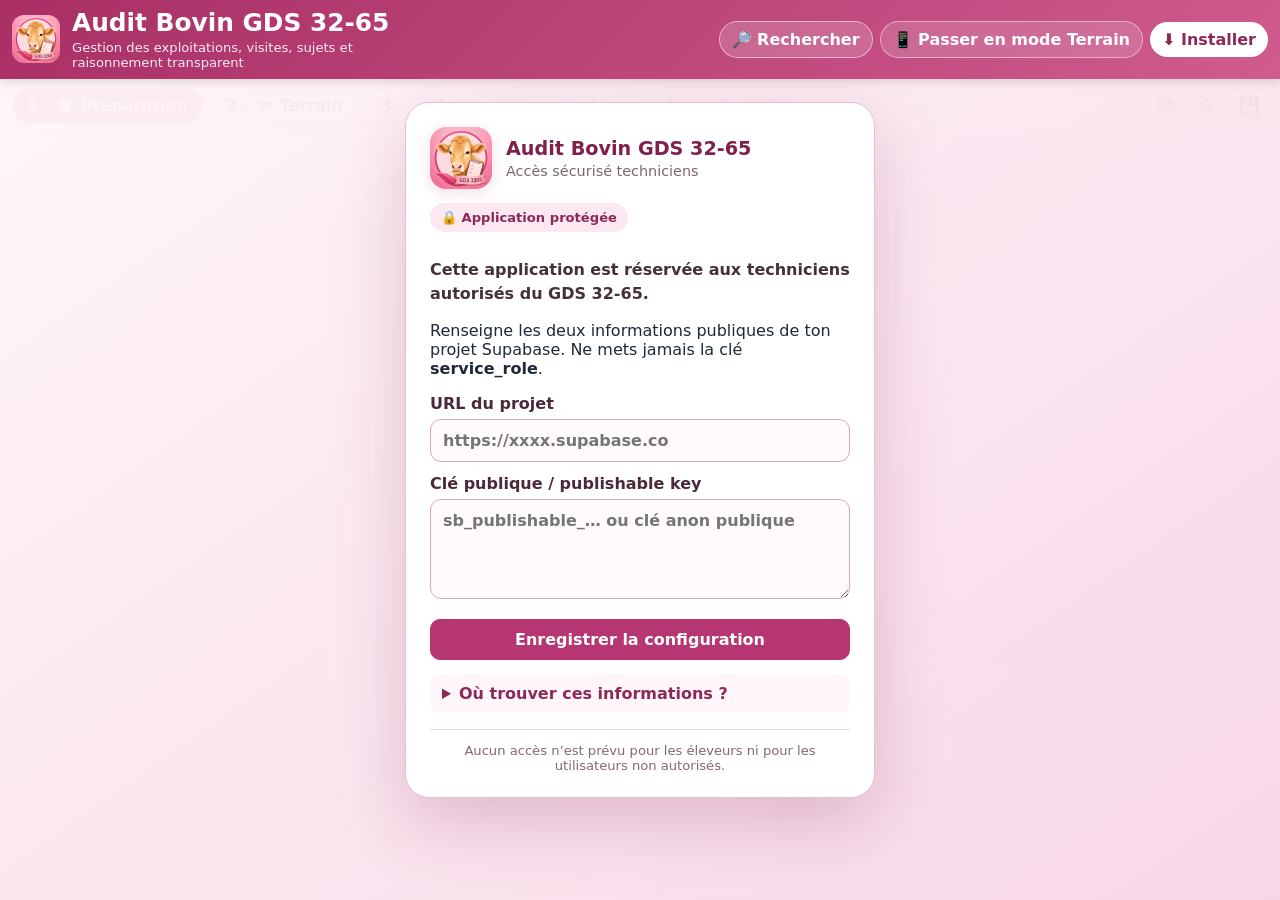
==== index.html @ b04d2d4c "Add files via upload" ====
<!doctype html>
<html lang="fr">
<head>
  <meta charset="utf-8" />
  <meta name="viewport" content="width=device-width, initial-scale=1, minimum-scale=0.5, maximum-scale=3, user-scalable=yes, viewport-fit=cover" />
  <meta name="theme-color" content="#b53670" />
  <meta name="apple-mobile-web-app-capable" content="yes" />
  <meta name="apple-mobile-web-app-status-bar-style" content="default" />
  <meta name="apple-mobile-web-app-title" content="Audit Bovin" />
  <link rel="manifest" href="./manifest.webmanifest?v=14.6.21.116" crossorigin="use-credentials" />
  <link rel="apple-touch-icon" href="icon-192.png?v=14.6.21.116" />
  <link rel="stylesheet" href="styles.css?v=14.6.21.116" />
  <title>Audit Bovin GDS 32-65</title>
</head>
<body class="auth-locked">
  <header class="app-header">
    <div class="brand-wrap">
      <img src="icon-192.png?v=14.6.21.116" class="brand-icon" alt="" />
      <div>
        <h1>Audit Bovin GDS 32-65</h1>
        <p>Gestion des exploitations, visites, sujets et raisonnement transparent</p>
      </div>
    </div>
    <div class="header-tools"><span class="version">v14.6.21.116</span></div>
  </header>

  <div class="workflow-nav" aria-label="Phases de visite">
    <button class="phase-btn active" data-phase="prepare">1 · 📋 Préparation</button>
    <button class="phase-btn" data-phase="terrain">2 · 🐄 Terrain</button>
    <button class="phase-btn" data-phase="report">3 · 📊 Analyse & restitution</button>
    <button class="phase-btn" data-phase="follow">4 · 📈 Suivi & impact</button>
    <span class="workflow-tools" aria-label="Outils"><button class="nav-btn compact-tool" data-view="planches" title="Bibliothèque" aria-label="Bibliothèque">📚</button><button class="nav-btn compact-tool" data-view="references" title="Paramètres & seuils" aria-label="Paramètres & seuils">⚙️</button><button class="nav-btn compact-tool" data-view="backup" title="Sauvegarde" aria-label="Sauvegarde">💾</button></span>
  </div>
  <nav class="top-nav" aria-label="Navigation principale">
    <button class="nav-btn active" data-phase-item="prepare" data-view="dashboard">🏠 Accueil</button>
    <button class="nav-btn" data-phase-item="prepare" data-view="farms">👨‍🌾 Exploitations</button>
    <button class="nav-btn" data-phase-item="prepare" data-view="visits">📅 Visites</button>
    <button class="nav-btn" data-phase-item="prepare" data-view="documents">📁 Documents</button>
    <button class="nav-btn" data-phase-item="prepare" data-view="herddata">📊 Imports / technico-éco</button>
    <button class="nav-btn" data-phase-item="prepare" data-view="questionnaires">📨 Pré-questionnaire</button>
    <button class="nav-btn" data-phase-item="prepare" data-view="prepprint">🖨️ Documents imprimables</button>
    <button class="nav-btn" data-phase-item="prepare" data-view="followup">📈 Historique</button>
    <button class="nav-btn" data-phase-item="terrain" data-view="animals">🐄 Animaux</button>
    <button class="nav-btn" data-phase-item="terrain" data-view="analysis">📏 Mesures</button>
    <button class="nav-btn" data-phase-item="terrain" data-view="feeding">🍽️ Alimentation</button>
    <button class="nav-btn" data-phase-item="terrain" data-view="building">🏠 Bâtiment / eau</button>
    <button class="nav-btn" data-phase-item="terrain" data-view="audit">📋 Questions terrain</button>
    <button class="nav-btn" data-phase-item="terrain" data-view="quicknotes">📝 Notes terrain</button>
    <button class="nav-btn" data-phase-item="follow" data-view="journal">📒 Journal / observations</button>
    <button class="nav-btn" data-phase-item="terrain" data-view="photos">📷 Photos</button>
    <button class="nav-btn" data-phase-item="terrain" data-view="checkout">✅ Check-up fin de visite</button>
    <button class="nav-btn" data-phase-item="report" data-view="nutrition">🧪 Analyse nutritionnelle</button>
    <button class="nav-btn" data-phase-item="report" data-view="reproduction">🐄 Reproduction</button>
    <button class="nav-btn" data-phase-item="report" data-view="metabolic">🧬 Profil métabolique</button>
    <button class="nav-btn" data-phase-item="report" data-view="parasitism">🦠 Parasitisme</button>
    <button class="nav-btn" data-phase-item="report" data-view="waterlab">💧 Analyse d’eau</button>
    <button class="nav-btn" data-phase-item="report" data-view="assistant">🧠 Analyse & interprétation</button>
    <button class="nav-btn" data-phase-item="report" data-view="pilotage">🎯 Plan d’action</button>
    <button class="nav-btn" data-phase-item="report" data-view="reports">📄 Restitution</button>
    <button class="nav-btn" data-phase-item="report" data-view="review">👥 Relecture collègue</button>
    <button class="nav-btn" data-phase-item="follow" data-view="study">📁 Suivi de l’étude</button>
    <button class="nav-btn" data-phase-item="follow" data-view="economy">💶 Marge de progrès</button>
  </nav>

  <main id="app" class="app-main" tabindex="-1"></main>

  <template id="toast-template">
    <div class="toast" role="status"></div>
  </template>

  <input id="json-file-input" type="file" accept="application/json,.json" hidden />

  <script src="jszip.min.js?v=14.6.21.116"></script>
  <script type="module" src="app.js?v=14.6.21.116"></script>
  <script src="cloud-sync.js?v=14.6.21.116"></script>
</body>
</html>
---- styles.css ----
:root {
  --green: #b53670;
  --green-2: #c85187;
  --green-soft: #fbe8f1;
  --ink: #1f2937;
  --muted: #6b7280;
  --line: #ead7e0;
  --danger: #b42318;
  --warning: #b54708;
  --blue: #175cd3;
  --surface: #ffffff;
  --page: #fff6fa;
}
* { box-sizing: border-box; }
body { margin: 0; font-family: system-ui, -apple-system, BlinkMacSystemFont, "Segoe UI", sans-serif; color: var(--ink); background: var(--page); }
button, input, select, textarea { font: inherit; }
button { cursor: pointer; }
.app-header { position: sticky; top: 0; z-index: 20; display: flex; align-items: center; justify-content: space-between; gap: 12px; padding: 12px 16px; background: var(--green); color: white; box-shadow: 0 2px 10px rgba(0,0,0,.15); }
.brand-wrap { display: flex; align-items: center; gap: 12px; min-width: 0; }
.brand-icon { width: 48px; height: 48px; border-radius: 12px; background: white; object-fit: cover; }
h1 { font-size: clamp(1.1rem, 3.5vw, 1.55rem); margin: 0; line-height: 1.15; }
.app-header p { margin: 3px 0 0; font-size: .82rem; opacity: .9; }
.version { flex: 0 0 auto; border: 1px solid rgba(255,255,255,.45); border-radius: 999px; padding: 5px 9px; font-weight: 700; font-size: .78rem; }
.top-nav { position: sticky; top: 72px; z-index: 15; display: flex; overflow-x: auto; background: white; border-bottom: 1px solid var(--line); }
.nav-btn { flex: 1 0 auto; min-width: 110px; padding: 13px 16px; border: 0; background: transparent; color: var(--ink); font-weight: 700; border-bottom: 3px solid transparent; }
.nav-btn.active { color: var(--green); border-bottom-color: var(--green); background: var(--green-soft); }
.app-main { max-width: 1180px; margin: 0 auto; padding: 18px; }
.grid { display: grid; gap: 16px; }
.grid.cols-2 { grid-template-columns: repeat(2, minmax(0,1fr)); }
.grid.cols-3 { grid-template-columns: repeat(3, minmax(0,1fr)); }
.card { background: var(--surface); border: 1px solid var(--line); border-radius: 16px; padding: 16px; box-shadow: 0 3px 12px rgba(181,54,112,.07); }
.card h2, .card h3 { margin-top: 0; }
.card h2 { font-size: 1.1rem; }
.metric { font-size: 2rem; font-weight: 800; color: var(--green); }
.muted { color: var(--muted); }
.actions { display: flex; flex-wrap: wrap; gap: 10px; }
.btn { border: 1px solid var(--green); border-radius: 10px; padding: 10px 14px; background: white; color: var(--green); font-weight: 750; }
.btn.primary { background: var(--green); color: white; }
.btn.secondary { border-color: #98a2b3; color: var(--ink); }
.btn.danger { border-color: var(--danger); color: var(--danger); }
.btn.small { padding: 7px 10px; font-size: .9rem; }
.field { display: grid; gap: 6px; margin-bottom: 12px; }
.field label { font-weight: 700; font-size: .93rem; }
.field input, .field select, .field textarea { width: 100%; border: 1px solid #b9c5bd; border-radius: 10px; padding: 10px 11px; background: white; color: var(--ink); }
.field textarea { min-height: 90px; resize: vertical; }
.row { display: grid; gap: 12px; grid-template-columns: repeat(2,minmax(0,1fr)); }
.table-wrap { overflow-x: auto; border: 1px solid var(--line); border-radius: 12px; }
table { width: 100%; border-collapse: collapse; min-width: 760px; background: white; }
th, td { padding: 10px; border-bottom: 1px solid var(--line); text-align: left; vertical-align: top; }
th { background: #fdf0f6; font-size: .88rem; }
.badge { display: inline-flex; align-items: center; border-radius: 999px; padding: 4px 8px; font-size: .8rem; font-weight: 750; }
.badge.in-progress { color: var(--warning); background: #fff4e5; }
.badge.complete { color: var(--green); background: var(--green-soft); }
.badge.archived { color: var(--blue); background: #eef4ff; }
.empty { padding: 28px; text-align: center; color: var(--muted); border: 1px dashed #b9c5bd; border-radius: 12px; background: white; }
.section-title { display: flex; gap: 12px; align-items: center; justify-content: space-between; margin-bottom: 14px; }
.section-title h2 { margin: 0; }
.notice { border-left: 5px solid var(--green); background: var(--green-soft); padding: 12px 14px; border-radius: 10px; }
.warning { border-left-color: var(--warning); background: #fff7ed; }
.journal { display: grid; gap: 8px; margin: 0; padding: 0; list-style: none; }
.journal li { padding: 9px 10px; background: #fff9fc; border-radius: 9px; border: 1px solid var(--line); }
.toast { position: fixed; right: 16px; bottom: 16px; z-index: 100; max-width: min(390px, calc(100vw - 32px)); background: #101828; color: white; padding: 12px 14px; border-radius: 10px; box-shadow: 0 8px 30px rgba(0,0,0,.25); }
.hidden { display: none !important; }
@media (max-width: 760px) {
  .app-header { align-items: flex-start; }
  .brand-icon { width: 42px; height: 42px; }
  .app-header p { display: none; }
  .top-nav { top: 66px; }
  .app-main { padding: 12px; }
  .grid.cols-2, .grid.cols-3, .row { grid-template-columns: 1fr; }
  .card { border-radius: 13px; padding: 14px; }
}

/* V10.2 — Module Animaux */
.grid.cols-4 { grid-template-columns: repeat(4, minmax(0,1fr)); }
.badge.unclassified { color: #475467; background: #f2f4f7; }
.badge.autosave { color: var(--green); background: var(--green-soft); }
.no-margin { margin-bottom: 0; }
.animal-visit-selector { display: grid; gap: 12px; grid-template-columns: minmax(280px, 1fr) auto; align-items: end; }
.visit-meta { display: flex; flex-wrap: wrap; gap: 7px; justify-content: flex-end; align-items: center; }
.visit-meta span, .visit-meta strong { padding: 5px 8px; border-radius: 999px; background: #fdf0f6; font-size: .84rem; }
.animal-workspace { align-items: start; }
.quick-subject-form { position: sticky; top: 132px; }
.subject-list { display: grid; gap: 12px; }
.subject-card { background: white; border: 1px solid var(--line); border-radius: 15px; overflow: hidden; box-shadow: 0 3px 12px rgba(181,54,112,.06); }
.subject-card.open { border-color: #d783a9; box-shadow: 0 5px 18px rgba(181,54,112,.13); }
.subject-summary { width: 100%; display: grid; grid-template-columns: 38px minmax(0,1fr) minmax(140px,auto) 26px; gap: 10px; align-items: center; padding: 13px 14px; border: 0; background: white; text-align: left; color: var(--ink); }
.subject-summary:hover { background: #fff7fb; }
.subject-number { width: 31px; height: 31px; display: grid; place-items: center; border-radius: 50%; background: var(--green); color: white; font-weight: 800; }
.subject-main, .subject-class { display: grid; gap: 3px; }
.subject-main small, .subject-class small { color: var(--muted); }
.subject-class { justify-items: end; }
.chevron { color: var(--green); font-weight: 900; text-align: center; }
.subject-details { padding: 16px; border-top: 1px solid var(--line); background: #fffafd; }
.subject-details h4 { margin: 0 0 12px; color: var(--green); }
.measurement-overview { margin-top: 8px; padding-top: 14px; border-top: 1px solid var(--line); }
.measure-chips { display: grid; grid-template-columns: repeat(3,minmax(0,1fr)); gap: 9px; }
.measure-chip { display: grid; gap: 3px; padding: 10px; border-radius: 10px; background: #f2f4f7; border: 1px solid #e4e7ec; font-weight: 700; }
.measure-chip small { font-weight: 500; color: var(--muted); }
.measure-chip.complete { background: #fbe8f1; border-color: #e6a8c5; }
.measure-chip.partial { background: #fff7ed; border-color: #fed7aa; }
.subject-actions { align-items: center; justify-content: space-between; margin-top: 14px; }
.autosave-indicator { color: var(--green); font-weight: 700; font-size: .9rem; }
.small-text { font-size: .86rem; }
.progress-list { display: grid; gap: 10px; }
.progress-list > div { display: grid; grid-template-columns: minmax(100px,1fr) 2fr auto; gap: 8px; align-items: center; }
.progress-track { height: 9px; border-radius: 999px; background: #e4e7ec; overflow: hidden; }
.progress-track div { height: 100%; background: var(--green); border-radius: inherit; }
.progress-list small { color: var(--muted); white-space: nowrap; }
@media (max-width: 900px) {
  .grid.cols-4 { grid-template-columns: repeat(2,minmax(0,1fr)); }
  .animal-visit-selector { grid-template-columns: 1fr; }
  .visit-meta { justify-content: flex-start; }
  .quick-subject-form { position: static; }
}
@media (max-width: 650px) {
  .subject-summary { grid-template-columns: 34px minmax(0,1fr) 24px; }
  .subject-class { grid-column: 2 / 3; justify-items: start; }
  .chevron { grid-column: 3; grid-row: 1 / span 2; }
  .measure-chips { grid-template-columns: repeat(2,minmax(0,1fr)); }
  .progress-list > div { grid-template-columns: 1fr auto; }
  .progress-track { grid-column: 1 / -1; grid-row: 2; }
}


/* V10.3 — Module Analyse */
.analysis-toolbar { display:grid; grid-template-columns:minmax(280px,1fr) auto; gap:16px; align-items:end; }
.analysis-table-wrap { max-height:58vh; overflow:auto; }
.analysis-table { min-width:1540px; }
.analysis-table th { position:sticky; top:0; z-index:5; white-space:nowrap; }
.analysis-table .sticky-col { position:sticky; left:0; z-index:4; min-width:145px; max-width:180px; background:#fff; }
.analysis-table .sticky-col-2 { position:sticky; left:145px; z-index:4; min-width:160px; background:#fff; }
.analysis-table thead .sticky-col, .analysis-table thead .sticky-col-2 { z-index:7; background:#fdf0f6; }
.analysis-value-cell { min-width:112px; padding:7px; transition:background .15s ease; }
.analysis-value-cell input { width:100%; min-width:82px; padding:8px; border:1px solid #cbd5cf; border-radius:8px; background:rgba(255,255,255,.86); }
.analysis-value-cell small { display:block; margin-top:4px; font-size:.7rem; color:#475467; line-height:1.1; }
.analysis-value-cell.green, .analysis-kpi.green { background:#dcfce7; }
.analysis-value-cell.yellow-low, .analysis-value-cell.yellow-high, .analysis-kpi.yellow-low, .analysis-kpi.yellow-high { background:#fef3c7; }
.analysis-value-cell.red-low, .analysis-value-cell.red-high, .analysis-kpi.red-low, .analysis-kpi.red-high { background:#fee2e2; }
.analysis-value-cell.pending, .analysis-value-cell.unclassified, .analysis-kpi.pending { background:#e5e7eb; }
.analysis-value-cell.empty { background:#fff; }
.analysis-legend { display:flex; flex-wrap:wrap; gap:8px; align-items:center; font-size:.78rem; color:var(--muted); }
.analysis-legend i { width:13px; height:13px; border-radius:3px; display:inline-block; margin-left:4px; }
.analysis-legend .green { background:#86efac; }.analysis-legend .yellow { background:#fde68a; }.analysis-legend .red { background:#fca5a5; }.analysis-legend .grey { background:#d1d5db; }
.analysis-summary-groups { display:grid; gap:16px; }
.analysis-category-card { border-left:6px solid var(--green); }
.analysis-category-score { padding:6px 9px; border-radius:999px; background:#fcecf4; color:var(--green); font-weight:700; font-size:.82rem; }
.analysis-kpis { display:grid; grid-template-columns:repeat(4,minmax(0,1fr)); gap:9px; margin-bottom:14px; }
.analysis-kpi { display:grid; gap:3px; padding:11px; border:1px solid rgba(16,24,40,.08); border-radius:11px; background:#fff9fc; }
.analysis-kpi span { font-size:.8rem; color:#475467; }.analysis-kpi strong { font-size:1.35rem; }.analysis-kpi small { color:#667085; line-height:1.25; }
.analysis-interpretations { display:grid; gap:8px; margin-bottom:14px; }
.analysis-message { display:grid; gap:3px; padding:11px 12px; border-radius:10px; border-left:4px solid #98a2b3; background:#f8fafc; }
.analysis-message.good { border-left-color:#16a34a; background:#f0fdf4; }.analysis-message.warning { border-left-color:#d97706; background:#fffbeb; }.analysis-message.danger { border-left-color:#dc2626; background:#fef2f2; }
.analysis-message span { color:#475467; }
@media(max-width:900px){.analysis-toolbar{grid-template-columns:1fr}.analysis-kpis{grid-template-columns:repeat(2,minmax(0,1fr))}}
@media(max-width:600px){.analysis-kpis{grid-template-columns:1fr}.analysis-table .sticky-col-2{position:static}.analysis-table .sticky-col{min-width:120px}.analysis-table{min-width:1320px}}

/* V10.4 — Analyse complète */
.analysis-tabs{display:flex;gap:8px;overflow-x:auto;margin:16px 0;padding:5px;background:#e8efeb;border-radius:12px}.analysis-tab{flex:1 0 auto;border:0;border-radius:9px;padding:10px 13px;background:transparent;font-weight:750;color:#344054}.analysis-tab.active{background:#fff;color:var(--green);box-shadow:0 2px 8px rgba(0,0,0,.08)}
.analysis-content{display:grid;gap:16px}.subject-observation-list,.general-measure-groups{display:grid;gap:14px}.observation-card summary{display:flex;justify-content:space-between;gap:12px;cursor:pointer}.observation-card summary span{color:var(--muted);font-size:.88rem}.observation-grid,.general-grid{display:grid;grid-template-columns:repeat(3,minmax(0,1fr));gap:12px;margin-top:15px}.field-wide{grid-column:1/-1}.chip-options{display:flex;flex-wrap:wrap;gap:7px}.choice-chip{display:inline-flex;align-items:center;gap:5px;padding:7px 9px;border:1px solid #cfd8d2;border-radius:999px;background:#fff;font-size:.84rem;cursor:pointer}.choice-chip input{accent-color:var(--green)}.choice-chip.selected{background:var(--green-soft);border-color:#d4699b;color:var(--green)}
.general-record{border:1px solid var(--line);border-radius:12px;padding:14px;margin-top:10px;background:#fffafd}.calculated-box{display:grid;gap:5px;padding:12px;border-radius:10px;background:#fcecf4}.action-suggestions,.action-list{display:grid;gap:9px;margin-top:12px}.action-line{display:grid;grid-template-columns:auto 1fr auto;gap:10px;align-items:center;padding:10px;border:1px solid var(--line);border-radius:10px}.action-edit{display:grid;grid-template-columns:130px 1fr 160px auto;gap:8px}.analysis-message small{color:#344054;font-weight:650;margin-top:4px}
@media(max-width:800px){.observation-grid,.general-grid{grid-template-columns:1fr}.action-edit{grid-template-columns:1fr}.action-line{grid-template-columns:1fr}.field-wide{grid-column:auto}}


/* V10.5 — matrices, statistiques et raisonnement transparent */
.family-tabs{display:flex;gap:8px;flex-wrap:wrap;margin:12px 0 16px}.family-tab{border:1px solid #cbd5e1;background:#fff;border-radius:999px;padding:9px 14px;font-weight:700;cursor:pointer}.family-tab.active{background:#b53670;color:#fff;border-color:#b53670}.stats-table{min-width:850px}.stats-table th,.stats-table td{text-align:center}.stats-table td:first-child,.stats-table th:first-child{text-align:left}.stat-main{font-weight:800;border-radius:6px}.stat-main.green{background:#dcfce7}.stat-main.yellow-low,.stat-main.yellow-high{background:#fef3c7}.stat-main.red-low,.stat-main.red-high{background:#fee2e2}.reason-groups{display:grid;gap:16px;margin-top:16px}.reason-grid{display:grid;grid-template-columns:repeat(auto-fit,minmax(300px,1fr));gap:14px}.reason-card{border:1px solid #dbe4dc;border-radius:14px;padding:16px;background:#fff}.reason-head{display:flex;justify-content:space-between;gap:12px;align-items:flex-start}.reason-head h4{margin:4px 0 0}.reason-domain{font-size:.78rem;text-transform:uppercase;letter-spacing:.06em;color:#64748b;font-weight:800}.confidence{border-radius:999px;padding:5px 9px;font-size:.78rem;font-weight:800;white-space:nowrap}.confidence.high{background:#dcfce7;color:#166534}.confidence.medium{background:#fef3c7;color:#92400e}.confidence.low{background:#e2e8f0;color:#475569}.reason-block{margin-top:12px;padding:10px 12px;border-radius:10px}.reason-block ul{margin:7px 0 0;padding-left:20px}.reason-block.supports{background:#ecfdf5}.reason-block.nuances{background:#fff7ed}.reason-block.missing{background:#f1f5f9}.reason-block.checks{background:#eff6ff}@media(max-width:700px){.reason-head{display:block}.confidence{display:inline-block;margin-top:8px}}


/* V10.6 — matrices ajustées et commentaires */
.family-matrix{table-layout:fixed;min-width:max-content}.family-matrix th,.family-matrix td{vertical-align:top}.family-matrix .analysis-value-cell input{width:100%;min-width:0}.family-matrix .comment-head{text-align:left}.matrix-comment-cell{padding:7px!important}.matrix-comment{width:100%;min-width:240px;min-height:66px;resize:vertical;border:1px solid #cfd8d2;border-radius:8px;padding:8px;font:inherit;background:#fff}.matrix-comment:focus{outline:2px solid rgba(181,54,112,.22);border-color:#b53670}.analysis-table-wrap{overflow-x:auto}.stats-table{min-width:760px}
@media(max-width:700px){.matrix-comment{min-width:210px}.family-matrix .sticky-col{min-width:130px}.family-matrix .sticky-col-2{min-width:150px}}

/* V10.7 — navigation Animal → matrice et ligne ciblée */
.measure-chip { border:1px solid var(--border); cursor:pointer; font:inherit; text-align:left; }
.measure-chip:hover { transform:translateY(-1px); box-shadow:0 4px 12px rgba(0,0,0,.08); }
.focused-subject-row td { outline:2px solid #c85187; outline-offset:-2px; background-color:#fdf0f6 !important; }

/* V10.9 — visite active verrouillée et matrices robustes */
.active-visit-banner{display:grid;grid-template-columns:1fr auto;gap:6px 16px;align-items:center;margin-bottom:16px;border-left:5px solid var(--primary)}
.active-visit-banner strong{display:block;font-size:1.05rem;margin-top:3px}.active-visit-banner .small-text{grid-column:1/-1}
.matrix-table{table-layout:auto!important}.matrix-table th,.matrix-table td{box-sizing:border-box}.matrix-table .analysis-value-cell{min-width:125px}.matrix-table .matrix-comment-cell{min-width:280px}
.focused-subject-row td{outline:2px solid rgba(31,111,67,.25);outline-offset:-2px;background-color:#f0fdf4}
.analysis-utilities{margin:12px 0}
@media(max-width:700px){.active-visit-banner{grid-template-columns:1fr}.active-visit-banner .badge{justify-self:start}.matrix-table{min-width:1100px!important}}
.general-kind-tabs{display:flex;gap:10px;overflow-x:auto;padding:4px 0 14px;scrollbar-width:thin}.general-kind-tab{border:1px solid #cbd5df;background:#fff;border-radius:14px;padding:12px 16px;font-weight:800;white-space:nowrap;color:#344054;cursor:pointer}.general-kind-tab.active{background:#177451;color:#fff;border-color:#177451}.count-badge{display:inline-flex;min-width:24px;height:24px;align-items:center;justify-content:center;border-radius:999px;background:rgba(0,0,0,.08);margin-left:6px;font-size:.82rem}.general-kind-tab.active .count-badge{background:rgba(255,255,255,.2)}.general-active-card{margin-top:0}.general-record{border-left:5px solid #177451}

/* V10.10 — module Alimentation */
.feeding-card{overflow:hidden}.feeding-table-wrap{max-height:62vh;overflow:auto}.feeding-table{min-width:1750px}.feeding-table th{position:sticky;top:0;z-index:3;white-space:nowrap}.feeding-table td{min-width:150px}.feeding-table td:first-child{min-width:48px;width:48px;text-align:center}.feeding-table input,.feeding-table select,.feeding-table textarea{width:100%;border:1px solid #cbd5cf;border-radius:8px;padding:8px;background:#fff}.feeding-table textarea{min-width:230px;min-height:58px;resize:vertical}.feeding-row-actions{display:flex;gap:6px;flex-wrap:wrap}.feeding-general-comment{width:100%;min-height:120px;border:1px solid #b9c5bd;border-radius:10px;padding:11px;resize:vertical}.row-number{font-weight:800;color:var(--green)}
@media(max-width:700px){.feeding-table{min-width:1600px}.feeding-card{padding:12px}}


/* V10.11 — module Bâtiment */
.building-selector{display:grid;grid-template-columns:minmax(260px,1fr) auto;gap:14px;align-items:end;margin-bottom:14px}.building-tabs{display:flex;gap:8px;overflow-x:auto;padding:6px;background:#e8efeb;border-radius:13px;margin:0 0 16px}.building-tab{flex:1 0 auto;border:0;background:transparent;border-radius:9px;padding:10px 13px;font-weight:800;color:#344054}.building-tab.active{background:#fff;color:var(--green);box-shadow:0 2px 8px rgba(0,0,0,.08)}.plan-toolbar{display:flex;gap:8px;flex-wrap:wrap;align-items:center;margin-bottom:12px}.plan-tool{border:1px solid #cbd5cf;background:#fff;border-radius:9px;padding:8px 11px;font-weight:750}.plan-tool.active{background:var(--green);color:#fff;border-color:var(--green)}.plan-width{display:flex;align-items:center;gap:6px;padding:6px 8px;border:1px solid var(--line);border-radius:9px}.plan-width select{border:0;background:transparent}.plan-canvas-wrap{overflow:auto;border:1px solid var(--line);border-radius:12px;background:#fff}.plan-canvas-wrap canvas{display:block;width:100%;min-width:760px;height:auto;touch-action:none;background:#fff}.building-table{min-width:1900px}.building-table input,.building-table select,.building-table textarea{width:100%;min-width:105px;border:1px solid #cbd5cf;border-radius:8px;padding:8px;background:#fff}.building-table textarea{min-width:210px;min-height:58px;resize:vertical}.question-groups{display:grid;gap:12px}.question-group summary{display:flex;justify-content:space-between;gap:12px;cursor:pointer}.question-list{display:grid;gap:9px;margin-top:14px}.question-row{display:grid;grid-template-columns:1fr 190px;gap:10px;align-items:start;padding:10px;border:1px solid var(--line);border-radius:10px;background:#fffafd}.question-comment{width:100%;margin-top:7px;border:1px solid #cbd5cf;border-radius:8px;padding:8px}.question-row select{width:100%;border:1px solid #cbd5cf;border-radius:8px;padding:8px}.grid.cols-3{grid-template-columns:repeat(3,minmax(0,1fr))}
@media(max-width:800px){.building-selector{grid-template-columns:1fr}.grid.cols-3{grid-template-columns:1fr}.question-row{grid-template-columns:1fr}.building-table{min-width:1650px}}

/* V10.12 — objets intelligents du plan */
.plan-toolbar-groups{align-items:flex-end;gap:10px}.plan-tool-group{display:flex;flex-wrap:wrap;gap:6px;padding:7px;border:1px solid #dbe7df;border-radius:10px;background:#f8fbf9}.plan-tool-group strong{width:100%;font-size:.78rem;color:#486257}.plan-layout{display:grid;grid-template-columns:minmax(0,1fr) 245px;gap:12px}.plan-inspector{border:1px solid #dbe7df;border-radius:12px;padding:12px;background:#f8fbf9;min-height:180px}.plan-inspector h4{margin-top:0}.plan-linked-summary{margin:10px 0;padding:10px;border-radius:9px;background:#fff;border:1px solid #dbe7df;line-height:1.5}.plan-inspector .btn{width:100%;margin-top:8px}@media(max-width:850px){.plan-layout{grid-template-columns:1fr}.plan-inspector{min-height:auto}.plan-toolbar-groups{display:block}.plan-tool-group{margin-bottom:8px}}

/* V10.13 — zones et objets linéaires */
.plan-inspector .grid.cols-2{display:grid;grid-template-columns:1fr 1fr;gap:8px}.plan-inspector textarea{width:100%;min-height:70px;border:1px solid #cbd5cf;border-radius:8px;padding:8px;resize:vertical}.plan-inspector select,.plan-inspector input{width:100%;border:1px solid #cbd5cf;border-radius:8px;padding:8px}.actions.compact{display:flex;gap:6px;margin:8px 0}.actions.compact .btn{width:auto;flex:1}


/* V10.14 — ergonomie compacte du plan */
.plan-card{padding-top:14px}.plan-title{margin-bottom:8px}.plan-toolbar-compact{position:sticky;top:0;z-index:8;display:flex;flex-wrap:nowrap;gap:5px;align-items:center;overflow:visible;margin-bottom:8px;padding:6px;border:1px solid #dbe7df;border-radius:11px;background:rgba(248,251,249,.97);box-shadow:0 3px 12px rgba(15,66,42,.08)}
.plan-toolbar-compact .plan-tool{padding:6px 8px;white-space:nowrap;font-size:.84rem}.plan-toolbar-compact .plan-tool span{display:inline}.plan-toolbar-compact .plan-width.compact{padding:4px 6px;white-space:nowrap;font-size:.82rem}.plan-history-actions{display:flex;gap:4px;margin-left:auto}.plan-more{position:relative}.plan-more>summary{list-style:none;cursor:pointer;border:1px solid #cbd5cf;background:#fff;border-radius:9px;padding:6px 9px;font-weight:750;white-space:nowrap}.plan-more>summary::-webkit-details-marker{display:none}.plan-more-menu{position:absolute;top:calc(100% + 6px);right:0;z-index:30;width:310px;display:grid;grid-template-columns:repeat(2,minmax(0,1fr));gap:5px;padding:8px;border:1px solid #cbd5cf;border-radius:10px;background:#fff;box-shadow:0 12px 30px rgba(0,0,0,.16)}.plan-more-menu .plan-tool{text-align:left}
.plan-layout{grid-template-columns:minmax(0,1fr) 260px}.plan-inspector.collapsed{display:none}.plan-canvas-wrap canvas{min-height:560px}.plan-inspector{max-height:650px;overflow:auto}
@media(max-width:1100px){.plan-toolbar-compact{overflow-x:auto;overflow-y:visible}.plan-toolbar-compact .plan-tool span{display:none}.plan-toolbar-compact .plan-tool{min-width:42px}.plan-more-menu{position:fixed;left:12px;right:12px;top:140px;width:auto;max-height:55vh;overflow:auto}.plan-layout{grid-template-columns:1fr}.plan-inspector:not(.collapsed){position:sticky;bottom:8px;z-index:6;max-height:46vh}}

/* V10.15 — boîte à outils verticale et contour automatique */
.plan-designer-grid{display:grid;grid-template-columns:240px minmax(0,1fr) 250px;gap:12px;align-items:start}
.plan-toolbox{position:sticky;top:8px;max-height:72vh;overflow:auto;display:grid;gap:8px;padding:8px;border:1px solid #dbe7df;border-radius:12px;background:#f8fbf9}
.plan-toolbox-group{padding:7px;border:1px solid #dfe9e3;border-radius:10px;background:#fff}
.plan-toolbox-group h4{margin:0 0 6px;font-size:.82rem;color:#365347;text-transform:uppercase;letter-spacing:.03em}
.plan-toolbox-grid{display:grid;grid-template-columns:repeat(2,minmax(0,1fr));gap:5px}
.plan-toolbox .plan-tool{display:flex;align-items:center;gap:6px;justify-content:flex-start;min-width:0;padding:7px 6px;font-size:.78rem;text-align:left}
.plan-toolbox .plan-tool-icon{display:inline-flex;align-items:center;justify-content:center;width:21px;flex:0 0 21px;font-size:1rem}
.plan-toolbox-settings .plan-width{width:100%;justify-content:space-between;margin-bottom:7px}
.plan-toolbox-settings .plan-history-actions{display:grid;grid-template-columns:repeat(2,minmax(0,1fr));gap:5px;margin-left:0}
.plan-toolbox-settings .plan-history-actions .btn{width:100%;margin:0;padding:6px 5px;font-size:.76rem}
.plan-canvas-column{min-width:0}
.plan-canvas-column .plan-canvas-wrap{min-height:560px}
.plan-canvas-column canvas{min-width:700px}
.info-box{margin-top:12px;padding:10px 12px;border:1px solid #b9d8c7;border-radius:10px;background:#edf8f1;color:#244a35}
@media(max-width:1150px){.plan-designer-grid{grid-template-columns:210px minmax(0,1fr)}.plan-designer-grid>.plan-inspector{grid-column:1/-1}.plan-toolbox{max-height:62vh}}
@media(max-width:760px){.plan-designer-grid{grid-template-columns:1fr}.plan-toolbox{position:static;max-height:none}.plan-toolbox{grid-template-columns:repeat(2,minmax(0,1fr));align-items:start}.plan-toolbox-group{height:100%}.plan-toolbox-settings{grid-column:1/-1}.plan-canvas-column canvas{min-width:720px}.plan-canvas-column .plan-canvas-wrap{min-height:430px}}

/* v10.16 — ergonomie du plan sur téléphone et tablette */
.plan-toolbox-group{padding:0;overflow:hidden}
.plan-toolbox-group>summary{display:flex;align-items:center;justify-content:space-between;gap:8px;list-style:none;cursor:pointer;padding:10px 11px;font-size:.84rem;font-weight:850;color:#365347;text-transform:uppercase;letter-spacing:.03em;background:#fff;user-select:none}
.plan-toolbox-group>summary::-webkit-details-marker{display:none}
.plan-toolbox-group[open]>summary{border-bottom:1px solid #e2ebe6;background:#fff7fb}
.plan-group-chevron{font-size:1rem;transition:transform .18s ease}
.plan-toolbox-group[open] .plan-group-chevron{transform:rotate(180deg)}
.plan-toolbox-group>.plan-toolbox-grid,.plan-toolbox-settings-body{padding:7px}
.plan-canvas-wrap{overflow:hidden;min-height:0!important;aspect-ratio:1000/650;display:flex;align-items:center;justify-content:center}
.plan-canvas-wrap canvas,.plan-canvas-column canvas{display:block;width:100%!important;max-width:100%;min-width:0!important;height:auto!important;min-height:0!important;aspect-ratio:1000/650;object-fit:contain}
.plan-canvas-column .plan-canvas-wrap{min-height:0!important}

@media(max-width:760px){
  .plan-card{padding:10px}
  .plan-title{align-items:flex-start}
  .plan-title .muted{font-size:.88rem;line-height:1.35}
  .plan-designer-grid{display:flex;flex-direction:column;gap:8px}
  .plan-canvas-column{order:1;width:100%}
  .plan-toolbox{order:2;position:static;width:100%;max-height:none;overflow:visible;display:grid;grid-template-columns:1fr;gap:6px;padding:6px}
  .plan-inspector{order:3;width:100%}
  .plan-toolbox-group{height:auto!important}
  .plan-toolbox-grid{grid-template-columns:repeat(2,minmax(0,1fr))}
  .plan-toolbox .plan-tool{min-height:46px;font-size:.88rem;padding:8px}
  .plan-toolbox-settings{grid-column:auto}
  .plan-canvas-wrap{width:100%;aspect-ratio:16/10;border-radius:10px}
  .plan-canvas-wrap canvas,.plan-canvas-column canvas{width:100%!important;min-width:0!important;aspect-ratio:1000/650}
  .plan-history-actions{grid-template-columns:repeat(2,minmax(0,1fr))}
}


/* V10.17 — Audit global structuré */
.audit-progress-card{display:grid;grid-template-columns:minmax(220px,1fr) minmax(240px,2fr) auto;gap:16px;align-items:center}.audit-progress-card>div:first-child{display:flex;flex-direction:column;gap:4px}.progress-track.large{height:14px}.audit-toolbar{display:flex;flex-wrap:wrap;gap:8px;margin:14px 0}.audit-sections{display:grid;gap:10px}.audit-section{padding:0;overflow:hidden}.audit-section summary{display:flex;align-items:center;justify-content:space-between;gap:12px;cursor:pointer;padding:15px 17px;list-style:none;background:#fff}.audit-section summary::-webkit-details-marker{display:none}.audit-section[open] summary{background:#edf7f1;border-bottom:1px solid var(--line)}.audit-section summary>span:first-child{display:flex;align-items:center;gap:10px}.audit-icon{font-size:1.35rem}.audit-count{font-weight:800;color:var(--green);background:#e2f2e8;border-radius:999px;padding:5px 10px}.audit-question-list{display:grid;gap:8px;padding:12px}.audit-question-row{display:grid;grid-template-columns:minmax(280px,1.5fr) 170px minmax(230px,1fr);gap:10px;padding:10px;border:1px solid #dce7e0;border-radius:10px;background:#fffafd;align-items:start}.audit-question-main{display:grid;gap:7px}.audit-question-row input,.audit-question-row select,.audit-question-row textarea,.audit-global-notes{width:100%;border:1px solid #c7d3cb;border-radius:8px;padding:9px;background:#fff}.audit-question-row textarea{min-height:66px;resize:vertical}.audit-table{min-width:1250px}.audit-table input,.audit-table select,.audit-table textarea{width:100%;min-width:120px;border:1px solid #c7d3cb;border-radius:8px;padding:8px}.audit-table textarea{min-width:210px;min-height:58px}.audit-reason-row{display:grid;grid-template-columns:1fr 110px;gap:10px;align-items:center;margin:7px 0}.audit-reason-row input{width:100%;border:1px solid #c7d3cb;border-radius:8px;padding:8px}.audit-global-notes{min-height:130px;resize:vertical}
@media(max-width:850px){.audit-progress-card{grid-template-columns:1fr}.audit-question-row{grid-template-columns:1fr}.audit-toolbar .btn{flex:1 1 calc(50% - 8px)}.audit-section summary{padding:13px 12px}.audit-question-list{padding:8px}.audit-question-row{padding:9px}}

/* V10.18 — Audit complet, choix rapides et frises */
.audit-question-row-v2{grid-template-columns:minmax(280px,1.35fr) minmax(150px,.45fr) minmax(240px,1fr);align-items:start}
.audit-question-row-v2 .audit-question-main{display:grid;grid-template-columns:1fr 1fr;gap:8px}
.audit-question-row-v2 .audit-question-main strong{grid-column:1/-1}
.audit-toolbar.wrap{display:flex;flex-wrap:wrap;gap:8px}
.audit-docs-card{margin:14px 0}
.timeline-settings{display:flex;align-items:end;gap:18px;margin:14px 0}
.timeline-settings .field{max-width:220px;margin:0}
.timeline-grid{display:grid;grid-template-columns:1fr;gap:14px;margin:14px 0 18px}
.timeline-card{overflow:hidden}
.timeline-board{overflow-x:auto;padding-bottom:4px}
.timeline-months{display:grid;grid-template-columns:repeat(18,minmax(58px,1fr));min-width:1044px;margin-left:205px;margin-right:38px;border-bottom:1px solid #cbd8cf}
.timeline-months span{font-size:11px;text-align:center;padding:5px 2px;border-left:1px solid #e3ebe6}
.timeline-events{min-width:1287px}
.timeline-event-row{display:grid;grid-template-columns:195px 1fr 34px;gap:10px;align-items:center;min-height:42px;border-bottom:1px solid #edf2ee}
.timeline-event-label{display:flex;flex-direction:column;padding:4px 0}
.timeline-event-label small{color:var(--muted);font-size:11px}
.timeline-track{height:25px;position:relative;background:repeating-linear-gradient(to right,#f6f9f7 0,#f6f9f7 calc(5.555% - 1px),#dce7df calc(5.555% - 1px),#dce7df 5.555%);border-radius:6px;overflow:hidden}
.timeline-bar{position:absolute;top:4px;height:17px;border-radius:9px;min-width:8px;text-align:center;color:white;font-size:10px;line-height:17px}
.timeline-bar.herd{background:#2f7650}.timeline-bar.crops{background:#9a6b28}
.timeline-add{display:grid;grid-template-columns:1.2fr repeat(2,minmax(130px,.7fr)) 1.4fr auto;gap:8px;margin-top:12px}
.empty.compact{padding:12px}
@media(max-width:800px){
 .audit-question-row-v2{grid-template-columns:1fr}
 .audit-question-row-v2 .audit-question-main{grid-template-columns:1fr}
 .audit-question-row-v2 .audit-question-main strong{grid-column:auto}
 .timeline-settings{display:block}.timeline-settings .field{max-width:none}
 .timeline-add{grid-template-columns:1fr 1fr}.timeline-add input{grid-column:1/-1}.timeline-add button{grid-column:1/-1}
}

/* V11.1 Audit final */
.audit-question-smart{display:grid;grid-template-columns:minmax(180px,1fr) minmax(260px,2fr) minmax(200px,1.2fr);gap:12px;align-items:start;padding:14px 0;border-bottom:1px solid #e5ece8}
.audit-question-smart:last-child{border-bottom:0}.audit-question-title{padding-top:8px}.audit-question-control textarea,.audit-question-smart>textarea{min-height:74px}.audit-multi{display:flex;flex-wrap:wrap;gap:7px;margin-bottom:8px}.audit-multi label{display:flex;align-items:center;gap:5px;border:1px solid #cddbd2;border-radius:999px;padding:6px 9px;background:#f8fbf9;font-size:.9rem;cursor:pointer}.audit-multi input{width:auto;margin:0}.audit-multi label:has(input:checked){background:#dff2e6;border-color:#4b9b6e}.audit-multi.compact label{font-size:.8rem;padding:4px 7px}.audit-multi.objectives{margin:12px 0 18px}.input-with-unit{display:flex;align-items:center;gap:8px}.input-with-unit span{font-weight:700;color:#526258}.chapter-summary{margin-top:14px;padding:14px;background:#f4f8f5;border:1px solid #d5e3da;border-radius:12px}.chapter-summary textarea{min-height:90px}.structured-audit{margin-top:16px}.inline-field{display:grid;grid-template-columns:minmax(190px,1fr) 110px;align-items:center;gap:10px;margin-bottom:8px}.inline-field label{margin:0}.calculated-box{display:flex;align-items:center;justify-content:space-between;gap:10px;border:1px solid #cfe2d5;background:#edf7f0;border-radius:10px;padding:10px;margin-top:8px}.calculated-box strong{font-size:1.2rem;color:#b53670}.audit-table textarea{min-width:180px;min-height:58px}.audit-table input,.audit-table select{min-width:105px}
@media(max-width:850px){.audit-question-smart{grid-template-columns:1fr}.audit-question-title{padding-top:0}.audit-multi label{font-size:.82rem}.inline-field{grid-template-columns:1fr 100px}.chapter-summary .cols-3{grid-template-columns:1fr}.structured-audit.cols-2{grid-template-columns:1fr}}

/* V11.2 - Bibliothèque technique */
.library-toolbar{display:flex;gap:12px;align-items:end;margin-bottom:14px}.library-toolbar .field{flex:1}.library-layout{display:grid;grid-template-columns:260px minmax(0,1fr);gap:16px;align-items:start}.library-sidebar{position:sticky;top:8px;display:flex;flex-direction:column;gap:8px}.library-sidebar details{background:#fff;border:1px solid #dce7df;border-radius:14px;padding:7px}.library-sidebar summary{cursor:pointer;font-weight:800;padding:8px}.library-theme{width:100%;display:flex;justify-content:space-between;align-items:center;border:0;background:transparent;border-radius:10px;padding:9px 10px;text-align:left;font-weight:700;color:#234136;cursor:pointer}.library-theme:hover,.library-theme.active{background:#dff3e7;color:#145b34}.library-theme span{font-size:.78rem;background:#edf3ef;padding:2px 7px;border-radius:999px}.library-results{min-width:0}.library-result-head{display:flex;justify-content:space-between;align-items:center;margin-bottom:10px;color:#4c665b}.library-card{background:#fff;border:1px solid #dce7df;border-radius:16px;padding:16px;margin-bottom:14px;box-shadow:0 4px 14px rgba(24,61,43,.05)}.library-card-head{display:flex;justify-content:space-between;gap:12px;align-items:flex-start}.library-card h3{margin:5px 0 8px}.library-theme-pill{display:inline-flex;background:#e8f4ec;color:#236442;border-radius:999px;padding:4px 9px;font-size:.76rem;font-weight:800}.library-card-body{display:grid;grid-template-columns:repeat(2,minmax(0,1fr));gap:10px;margin-top:12px}.library-card-section{background:#f7faf8;border-radius:12px;padding:10px 12px}.library-card-section h4{margin:0 0 6px}.library-card-section ul{margin:0;padding-left:18px}.library-documents{margin-top:18px}.family-tabs-row{display:flex;gap:10px;align-items:center;justify-content:space-between}.family-tabs-row .family-tabs{flex:1}.library-context-btn{white-space:nowrap}.visual-overlay{position:fixed;inset:0;background:rgba(10,25,18,.82);z-index:9999;display:flex;align-items:center;justify-content:center;padding:18px}.visual-panel{position:relative;max-width:min(1100px,96vw);max-height:94vh;background:#fff;border-radius:18px;padding:10px;overflow:auto}.visual-panel img{display:block;max-width:100%;height:auto}.visual-close{position:sticky;top:0;float:right;width:42px;height:42px;border:0;border-radius:50%;background:#b53670;color:#fff;font-size:26px;cursor:pointer;z-index:2}
@media(max-width:860px){.library-layout{grid-template-columns:1fr}.library-sidebar{position:static}.library-card-body{grid-template-columns:1fr}.family-tabs-row{align-items:stretch;flex-direction:column}.library-context-btn{width:100%}.library-toolbar{align-items:stretch;flex-direction:column}}

/* V11.3 - Planches terrain */
.planche-layout{display:grid;grid-template-columns:minmax(220px,300px) minmax(0,1fr);gap:16px;align-items:start}
.planche-menu{display:grid;gap:10px;position:sticky;top:92px}
.planche-menu-btn{display:grid;grid-template-columns:38px 1fr;gap:10px;align-items:center;width:100%;text-align:left;padding:12px;border:1px solid var(--border,#d7e0da);border-radius:14px;background:#fff;color:inherit;cursor:pointer}
.planche-menu-btn>span:first-child{font-size:1.45rem;text-align:center}
.planche-menu-btn strong,.planche-menu-btn small{display:block}
.planche-menu-btn small{margin-top:3px;color:var(--muted,#64736b);line-height:1.25}
.planche-menu-btn.active{border-color:#b53670;background:#eaf5ee;box-shadow:0 0 0 2px rgba(31,111,67,.08)}
.planche-content{min-width:0}
.planche-main{overflow:hidden}
.planche-main h3{margin-top:0}
.planche-image{display:block;width:100%;height:auto;max-height:72vh;object-fit:contain;background:#f7faf8;border:1px solid #dbe5df;border-radius:14px}
.planche-table{width:100%;border-collapse:collapse}
.planche-table th,.planche-table td{padding:10px;border:1px solid #dce4df;vertical-align:top;text-align:left}
.planche-table th{background:#eef6f1}
.planche-grid{display:grid;grid-template-columns:repeat(3,minmax(0,1fr));gap:12px}
.planche-grid article{padding:14px;border:1px solid #dce4df;border-radius:14px;background:#f9fbfa}
.planche-grid h4{margin-top:0}
.planche-note,.planche-warning{margin-top:14px;padding:12px 14px;border-radius:12px;background:#eef6f1;border-left:4px solid #b53670}
.planche-warning{background:#fff4e5;border-left-color:#d47b16}
@media (max-width:760px){
  .planche-layout{grid-template-columns:1fr}
  .planche-menu{position:static;grid-template-columns:repeat(2,minmax(0,1fr));gap:8px}
  .planche-menu-btn{grid-template-columns:30px 1fr;padding:9px;border-radius:11px}
  .planche-menu-btn small{display:none}
  .planche-grid{grid-template-columns:1fr}
  .planche-image{max-height:none}
}
/* V11.4 — moteur de raisonnement transparent */
.quality-grid{display:grid;grid-template-columns:repeat(auto-fit,minmax(180px,1fr));gap:10px;margin:10px 0 18px}.quality-item{border:1px solid #d8e1dc;border-radius:12px;padding:10px;background:#fff}.quality-item>div:first-child{display:flex;justify-content:space-between;gap:8px}.quality-item small{color:#607067}.quality-bar{height:8px;background:#e8eeea;border-radius:99px;overflow:hidden;margin-top:8px}.quality-bar i{display:block;height:100%;background:#8a9a90}.quality-item.high .quality-bar i{background:#2b8a57}.quality-item.medium .quality-bar i{background:#d49b24}.quality-item.low .quality-bar i{background:#b3b9b5}.reason-review{display:grid;grid-template-columns:minmax(150px,210px) 1fr;gap:10px;margin-top:12px;padding-top:12px;border-top:1px solid #e0e7e3}.reason-review textarea{min-height:70px}.reason-card.dismissed{opacity:.6;border-style:dashed}.reason-card.dismissed h4{text-decoration:line-through}@media(max-width:700px){.reason-review{grid-template-columns:1fr}.quality-grid{grid-template-columns:1fr 1fr}}@media(max-width:420px){.quality-grid{grid-template-columns:1fr}}
.reason-explanation{margin:12px 0;padding:12px 14px;border-left:4px solid #4d7f62;background:#f3f8f5;border-radius:8px}.reason-explanation p{margin:6px 0 0;line-height:1.45}.reason-block.causes{background:#fff8e8;border-color:#d59b2d}.reason-block.causes strong{color:#7f5a08}

/* V11.6 — conclusion courte de visite */
.conclusion-title{margin-top:16px}.conclusion-grid{display:grid;grid-template-columns:repeat(2,minmax(0,1fr));gap:14px;margin:14px 0}.conclusion-card{background:#fff;border:1px solid #d8e2dc;border-radius:14px;padding:16px}.conclusion-card h3{margin:0 0 10px}.conclusion-card textarea{width:100%;min-height:150px}.conclusion-card.positive{border-left:6px solid #2f8f56}.conclusion-card.danger{border-left:6px solid #c84444}.conclusion-card.warning{border-left:6px solid #e68a2e}.conclusion-card.watch{border-left:6px solid #d4b428}.conclusion-actions{display:grid;gap:12px}.conclusion-action{display:grid;grid-template-columns:44px minmax(260px,2fr) minmax(140px,.7fr) minmax(220px,1.3fr);gap:12px;align-items:start;border:1px solid #dbe5df;border-radius:12px;padding:12px;background:#f9fbfa}.action-number{width:34px;height:34px;border-radius:50%;display:grid;place-items:center;background:#b53670;color:#fff;font-weight:800}.conclusion-action .field{margin:0}.conclusion-action small{display:block;margin-top:5px;color:#64736a}@media(max-width:900px){.conclusion-grid{grid-template-columns:1fr}.conclusion-action{grid-template-columns:38px 1fr}.conclusion-action .field:nth-of-type(2),.conclusion-action .field:nth-of-type(3){grid-column:2}}

/* V11.7 - Rapports professionnels */
.report-choice-grid{display:grid;grid-template-columns:repeat(3,minmax(0,1fr));gap:14px;margin-bottom:16px}.report-choice{text-align:center;display:flex;flex-direction:column;align-items:center}.report-choice p{flex:1}.report-choice-icon{font-size:2.4rem}.report-options{display:flex;flex-wrap:wrap;gap:12px}.report-options label{display:flex;align-items:center;gap:7px;padding:10px 12px;border:1px solid var(--border,#d5dfd8);border-radius:9px;background:#fff9fc}.report-history{display:grid;gap:8px}.report-history>div{display:flex;justify-content:space-between;gap:15px;padding:9px;border-bottom:1px solid #e5ebe7}.report-history span{color:#657168;font-size:.9rem}@media(max-width:850px){.report-choice-grid{grid-template-columns:1fr}.report-choice .actions{justify-content:center}.report-history>div{flex-direction:column;gap:2px}}


/* V11.8 — module photo léger */
.photo-toolbar{display:flex;gap:16px;align-items:end;justify-content:space-between}.photo-toolbar .field{min-width:240px;margin:0}.photo-add-actions{display:flex;gap:10px;flex-wrap:wrap}.photo-grid{display:grid;grid-template-columns:repeat(auto-fill,minmax(260px,1fr));gap:14px;margin-top:16px}.photo-card{background:#fff;border:1px solid #d8e2dc;border-radius:15px;overflow:hidden;box-shadow:0 4px 14px rgba(24,61,43,.06)}.photo-open{display:block;width:100%;height:220px;padding:0;border:0;background:#edf3ef;cursor:pointer}.photo-open img{width:100%;height:100%;object-fit:cover}.photo-card-body{padding:12px}.photo-card-body textarea{width:100%;resize:vertical}.photo-meta{display:flex;justify-content:space-between;gap:8px;margin-bottom:9px}.photo-meta span{font-size:.78rem;color:#68756d}.photo-overlay{position:fixed;inset:0;z-index:10000;background:rgba(8,20,14,.88);display:flex;align-items:center;justify-content:center;padding:12px}.photo-viewer,.photo-annotator{position:relative;background:#fff;border-radius:16px;max-width:min(1100px,98vw);max-height:96vh;overflow:auto;padding:12px}.photo-viewer img{display:block;max-width:100%;max-height:82vh;object-fit:contain}.photo-modal-close{border:0;background:#b53670;color:#fff;width:40px;height:40px;border-radius:50%;font-size:25px;cursor:pointer}.photo-viewer>.photo-modal-close{position:absolute;right:18px;top:18px}.photo-modal-head{display:flex;justify-content:space-between;align-items:center;margin-bottom:10px}.photo-annotator canvas{display:block;max-width:100%;max-height:75vh;background:#eee;touch-action:none;margin:auto}.annotation-tools{display:flex;align-items:center;gap:10px;flex-wrap:wrap;margin-top:12px}.annotation-tools label{display:flex;align-items:center;gap:6px}.annotation-tools input[type=color]{width:42px;height:36px;padding:2px}.annotation-tools input[type=range]{width:110px}@media(max-width:700px){.photo-toolbar{align-items:stretch;flex-direction:column}.photo-add-actions .btn{flex:1}.photo-grid{grid-template-columns:1fr}.photo-open{height:250px}.annotation-tools .btn{flex:1 1 45%}}


/* V11.9 — suivi longitudinal */
.followup-filters{margin-bottom:16px}.followup-visit-picker{display:flex;flex-wrap:wrap;gap:10px;margin-top:14px}.followup-visit-picker>strong{width:100%}.followup-visit-picker label{display:flex;align-items:center;gap:8px;padding:9px 12px;border:1px solid #d7e4dc;border-radius:12px;background:#f8fbf9}.followup-table th,.followup-table td{text-align:center;vertical-align:middle;min-width:112px}.followup-table th:first-child,.followup-table td:first-child{text-align:left;position:sticky;left:0;background:#fff;z-index:1;min-width:160px}.sparkline{width:160px;height:42px;color:#b53670}.trend-badge{display:inline-flex;align-items:center;gap:5px;padding:5px 9px;border-radius:999px;font-weight:700;white-space:nowrap}.trend-badge.up{background:#e8f5ec;color:#176a3b}.trend-badge.down{background:#fff0e8;color:#a84a14}.trend-badge.stable{background:#eef2f4;color:#4d5960}.trend-badge.neutral{background:#f3f3f3;color:#777}@media(max-width:700px){.followup-visit-picker{display:grid}.followup-visit-picker label{width:100%}.followup-table th:first-child,.followup-table td:first-child{min-width:135px}.sparkline{width:120px}}@media print{.app-header,.top-nav,.followup-filters,#print-followup{display:none!important}.app-main{padding:0}.card{box-shadow:none;border:0}.followup-table{font-size:10px}}
.previous-review-card{border-top:5px solid var(--primary,#b53670)}
.previous-review-list{display:grid;gap:12px;margin:14px 0}
.previous-review-item{display:grid;grid-template-columns:42px 1fr;gap:12px;padding:14px;border:1px solid #d9e4dd;border-radius:14px;background:#fffafd}
.review-number{width:36px;height:36px;border-radius:50%;display:grid;place-items:center;background:#e4f2e9;color:#b53670;font-weight:800}
.review-main small{display:block;color:#68756e;margin:4px 0 8px}
.review-summary{margin:14px 0}
@media(max-width:700px){.previous-review-item{grid-template-columns:34px 1fr;padding:11px}.review-number{width:30px;height:30px}.previous-review-item .row{grid-template-columns:1fr}}


/* V11.10 — import données élevage */
.herd-identity{display:grid;grid-template-columns:repeat(4,minmax(0,1fr));gap:10px;margin:12px 0 18px}.herd-identity span{padding:10px;border:1px solid #dbe5df;border-radius:10px;background:#f8fbf9}.herd-identity b{display:block;font-size:.78rem;color:#66756c;margin-bottom:4px}.herd-detail h4{margin:22px 0 9px}.herd-table td{vertical-align:bottom}.herd-mini-bars{height:48px;display:flex;align-items:flex-end;gap:2px;justify-content:center;margin-top:5px}.herd-mini-bars i{width:6px;min-height:3px;background:#4f8b68;border-radius:3px 3px 0 0}.herd-detail details{margin-top:16px}.herd-detail details summary{cursor:pointer;padding:10px;background:#f4f8f5;border-radius:9px}@media(max-width:800px){.herd-identity{grid-template-columns:1fr 1fr}.herd-table{font-size:.82rem}.herd-mini-bars i{width:4px}}@media(max-width:480px){.herd-identity{grid-template-columns:1fr}.herd-table th,.herd-table td{min-width:95px}}

/* V11.10.1 — liaison import vers audit */
.herd-audit-link{display:grid;grid-template-columns:minmax(220px,1fr) auto auto;gap:12px;align-items:end;padding:14px;border:1px solid #b9d7c4;border-radius:12px;background:#eff8f2;margin:14px 0}.herd-audit-link .field{margin:0}.herd-audit-link .muted{grid-column:1/-1}.checkbox-line{display:flex;align-items:center;gap:7px;padding-bottom:9px}.imported-data-notice{border-left:5px solid #347a50}.imported-data-notice details{margin-top:9px}.imported-data-notice summary{cursor:pointer;font-weight:700}@media(max-width:800px){.herd-audit-link{grid-template-columns:1fr}.herd-audit-link .muted{grid-column:auto}.herd-audit-link .btn{width:100%}}
.herd-summary-strip{margin:14px 0}.herd-chart-grid{display:grid;grid-template-columns:1fr;gap:18px;margin:18px auto;max-width:820px;width:100%}.herd-chart-card{padding:16px;width:100%;max-width:820px;min-width:0;margin:0 auto}.herd-chart-card h4{margin:0 0 4px;font-size:1.08rem}.herd-svg-chart{width:100%;height:auto;display:block}.herd-chart-legend{display:flex;flex-wrap:wrap;gap:12px;margin:7px 0 12px}.herd-chart-legend span{display:inline-flex;align-items:center;gap:6px;font-size:.88rem;color:#425047}.herd-chart-legend i{width:13px;height:13px;border-radius:4px;display:inline-block}

.imported-mortality-recap{border-left:5px solid #347a50}.imported-mortality-recap .calculated-box{min-height:66px}@media(max-width:700px){.herd-chart-grid{max-width:100%}.herd-chart-card{padding:12px}.herd-chart-legend{gap:8px}.herd-chart-legend span{font-size:.78rem}}

.herd-relink{display:grid;grid-template-columns:minmax(240px,1fr) auto;gap:12px;align-items:end;padding:12px;border:1px dashed #91b8a0;border-radius:12px;background:#f8fbf9;margin:12px 0}.herd-relink .field{margin:0}@media(max-width:800px){.herd-relink{grid-template-columns:1fr}.herd-relink .btn{width:100%}}

.partner-export-card{border-left:5px solid #b53670}.partner-export-action{display:flex;flex-direction:column;justify-content:flex-end}.partner-export-action .btn{min-height:44px}@media(max-width:700px){.partner-export-action .btn{width:100%}}
.cloud-status-btn{margin-left:auto;border:1px solid rgba(255,255,255,.45);border-radius:999px;padding:8px 12px;background:rgba(255,255,255,.14);color:#fff;font-weight:700;cursor:pointer;max-width:260px;white-space:nowrap;overflow:hidden;text-overflow:ellipsis}.cloud-status-btn[data-state="online"]{background:#e9f8ef;color:#176239;border-color:#b7dfc6}.cloud-status-btn[data-state="offline"]{background:#fff1d9;color:#825500}.cloud-overlay{position:fixed;inset:0;background:rgba(12,27,19,.58);z-index:10000;display:flex;align-items:center;justify-content:center;padding:18px}.cloud-panel{width:min(560px,100%);max-height:90vh;overflow:auto;background:#fff;border-radius:18px;padding:18px;box-shadow:0 24px 70px rgba(0,0,0,.28)}.cloud-panel-head{display:flex;align-items:center;justify-content:space-between;border-bottom:1px solid #dce5df;padding-bottom:12px;margin-bottom:14px}.cloud-panel-head strong,.cloud-panel-head small{display:block}.cloud-panel-head button{border:0;background:transparent;font-size:30px;cursor:pointer}.cloud-panel label{display:block;font-weight:700;margin:12px 0}.cloud-panel input,.cloud-panel textarea{display:block;width:100%;margin-top:6px}.cloud-actions{display:grid;gap:9px}.cloud-toast{position:fixed;z-index:11000;left:50%;bottom:28px;transform:translateX(-50%);background:#173a29;color:#fff;padding:11px 16px;border-radius:999px;box-shadow:0 10px 30px rgba(0,0,0,.25);max-width:min(90vw,680px);text-align:center}@media(max-width:720px){.app-header{flex-wrap:wrap}.cloud-status-btn{order:3;width:100%;max-width:none}.cloud-panel{border-radius:14px}}


/* V12.1 — Accès sécurisé obligatoire et thème rose */
body.auth-locked{overflow:hidden;background:linear-gradient(145deg,#fff6fa 0%,#f8dce9 100%)}
body.auth-locked .top-nav,body.auth-locked .app-main{display:none!important}
body.auth-locked .app-header{position:relative;z-index:301;justify-content:center;background:linear-gradient(135deg,#a92f65,#cf5b8f)}
body.auth-locked .app-header .version{display:none}
body.auth-locked #cloud-status-btn{display:none!important}
.secure-auth-gate{position:fixed;inset:0;z-index:300;display:grid;place-items:center;padding:22px;background:linear-gradient(145deg,rgba(255,246,250,.96),rgba(247,215,230,.97));overflow:auto}
.secure-auth-card{width:min(470px,100%);background:#fff;border:1px solid #e8bfd2;border-radius:24px;padding:24px;box-shadow:0 24px 70px rgba(128,30,75,.22)}
.secure-auth-brand{display:flex;align-items:center;gap:14px;margin-bottom:14px}.secure-auth-brand img{width:62px;height:62px;border-radius:16px;background:#fff;box-shadow:0 4px 16px rgba(181,54,112,.16)}
.secure-auth-brand div{display:grid;gap:3px}.secure-auth-brand strong{font-size:1.2rem;color:#7f204d}.secure-auth-brand span{font-size:.9rem;color:#7d6570}
.secure-auth-badge{display:inline-flex;align-items:center;border-radius:999px;padding:7px 11px;background:#fbe8f1;color:#8d2857;font-weight:800;font-size:.82rem;margin-bottom:10px}
.secure-gate-intro{font-weight:650;line-height:1.45;color:#44313a}
.secure-auth-card label{display:grid;gap:6px;margin:12px 0;font-weight:750;color:#4b2939}.secure-auth-card input,.secure-auth-card textarea{width:100%;padding:11px 12px;border:1px solid #d8a9bf;border-radius:11px;background:#fffafd;color:#2f2027}.secure-auth-card input:focus,.secure-auth-card textarea:focus{outline:3px solid rgba(181,54,112,.16);border-color:#b53670}
.secure-auth-card .btn{width:100%;margin-top:8px}.secure-auth-card details{margin-top:14px;padding:10px 12px;background:#fff6fa;border-radius:10px}.secure-auth-card summary{cursor:pointer;font-weight:750;color:#8d2857}
.secure-auth-note{margin:16px 0 0;padding-top:13px;border-top:1px solid #f0d7e3;color:#836776;font-size:.82rem;text-align:center}
.secure-loader{width:42px;height:42px;margin:20px auto;border:4px solid #f1cddd;border-top-color:#b53670;border-radius:50%;animation:secure-spin .85s linear infinite}@keyframes secure-spin{to{transform:rotate(360deg)}}
.cloud-status-btn{background:#fff1f7!important;color:#7f204d!important;border-color:rgba(255,255,255,.7)!important}.cloud-status-btn[data-state="online"]{background:#fbe8f1!important;color:#7f204d!important}
@media(max-width:600px){.secure-auth-gate{padding:12px;align-items:start;padding-top:92px}.secure-auth-card{border-radius:18px;padding:18px}.secure-auth-brand img{width:52px;height:52px}}

/* v12.2 - repères colorés et progression des longues saisies */
:root{
  --sec-violet:#7c5cc4;--sec-violet-soft:#f1edfb;
  --sec-blue:#3f7fbc;--sec-blue-soft:#eaf3fb;
  --sec-teal:#248a7b;--sec-teal-soft:#e7f6f2;
  --sec-amber:#c88a24;--sec-amber-soft:#fff5df;
  --sec-coral:#c86655;--sec-coral-soft:#fcece8;
  --sec-rose:#bd4d7a;--sec-rose-soft:#faeaf1;
}
.theme-violet{--section-color:var(--sec-violet);--section-soft:var(--sec-violet-soft)}
.theme-blue{--section-color:var(--sec-blue);--section-soft:var(--sec-blue-soft)}
.theme-teal{--section-color:var(--sec-teal);--section-soft:var(--sec-teal-soft)}
.theme-amber{--section-color:var(--sec-amber);--section-soft:var(--sec-amber-soft)}
.theme-coral{--section-color:var(--sec-coral);--section-soft:var(--sec-coral-soft)}
.theme-rose{--section-color:var(--sec-rose);--section-soft:var(--sec-rose-soft)}

.building-progress-overview,.audit-section-overview{display:grid;grid-template-columns:repeat(auto-fit,minmax(190px,1fr));gap:10px;margin:12px 0 18px}
.building-progress-chip,.audit-overview-item{border:1px solid color-mix(in srgb,var(--section-color) 34%,#fff);background:var(--section-soft);border-radius:14px;padding:11px 12px;text-align:left;display:grid;grid-template-columns:auto 1fr auto;gap:6px 9px;align-items:center;cursor:pointer;color:#2e2530;box-shadow:0 2px 8px rgba(73,38,58,.05)}
.building-progress-chip:hover,.audit-overview-item:hover{transform:translateY(-1px);box-shadow:0 5px 13px rgba(73,38,58,.10)}
.building-progress-chip>span,.audit-overview-item>span{font-size:1.2rem}.building-progress-chip>b,.audit-overview-item>b{font-size:.88rem;line-height:1.2}.building-progress-chip>small,.audit-overview-item>small{font-weight:850;color:var(--section-color)}
.building-progress-chip>i,.audit-overview-item>i{grid-column:1/-1;height:6px;background:rgba(255,255,255,.8);border-radius:999px;overflow:hidden}.building-progress-chip>i em,.audit-overview-item>i em{display:block;height:100%;background:var(--section-color);border-radius:999px}
.building-progress-chip.state-complete,.audit-overview-item.state-complete{box-shadow:inset 0 0 0 2px color-mix(in srgb,var(--section-color) 58%,#fff)}
.building-progress-chip.state-empty,.audit-overview-item.state-empty{filter:saturate(.55);opacity:.82}

.question-group,.audit-section{border-top:5px solid var(--section-color)!important;background:linear-gradient(180deg,var(--section-soft),#fff 90px)}
.question-group summary,.audit-section summary{background:var(--section-soft)!important;color:#302532}
.question-group[open] summary,.audit-section[open] summary{border-bottom:1px solid color-mix(in srgb,var(--section-color) 28%,#fff)}
.section-summary-title{display:flex;align-items:center;gap:10px}.section-icon{display:grid;place-items:center;width:34px;height:34px;border-radius:10px;background:#fff;color:var(--section-color);font-size:1.15rem;box-shadow:0 2px 7px rgba(60,35,51,.08)}
.section-progress,.audit-section-status{display:flex;align-items:center;gap:8px}.section-progress b,.audit-count{color:var(--section-color)!important;background:#fff!important;border:1px solid color-mix(in srgb,var(--section-color) 28%,#fff)!important}.section-progress small,.audit-section-status small{font-size:.75rem;font-weight:800;color:var(--section-color);white-space:nowrap}
.question-group.state-complete summary::after,.audit-section.state-complete summary::after{content:'✓';display:grid;place-items:center;width:25px;height:25px;border-radius:50%;background:var(--section-color);color:#fff;font-weight:900}
.question-group.state-complete .section-progress small,.audit-section.state-complete .audit-section-status small{color:#28734c}
.question-row:nth-child(even),.audit-question-row:nth-child(even){background:color-mix(in srgb,var(--section-soft) 58%,#fff)}

.structured-audit .card[class*="accent-"],.card.structured-audit[class*="accent-"]{overflow:hidden;border-top:5px solid var(--accent-color)}
.structured-audit .card[class*="accent-"]>h3,.card.structured-audit[class*="accent-"]>h3{margin:-18px -18px 16px;padding:13px 17px;background:var(--accent-soft);color:var(--accent-color)}
.accent-rose{--accent-color:#bd4d7a;--accent-soft:#faeaf1}.accent-teal{--accent-color:#248a7b;--accent-soft:#e7f6f2}.accent-coral{--accent-color:#c86655;--accent-soft:#fcece8}.accent-red{--accent-color:#b94b58;--accent-soft:#fbeaec}.accent-violet{--accent-color:#7c5cc4;--accent-soft:#f1edfb}.accent-amber{--accent-color:#b47719;--accent-soft:#fff3d8}

@media(max-width:700px){
 .building-progress-overview,.audit-section-overview{grid-template-columns:1fr 1fr;gap:7px}
 .building-progress-chip,.audit-overview-item{padding:9px;grid-template-columns:auto 1fr}.building-progress-chip>small,.audit-overview-item>small{grid-column:2}.building-progress-chip>i,.audit-overview-item>i{grid-column:1/-1}
 .section-progress,.audit-section-status{flex-direction:column;align-items:flex-end;gap:3px}.section-progress small,.audit-section-status small{font-size:.68rem}
 .question-group.state-complete summary::after,.audit-section.state-complete summary::after{display:none}
}
@media(max-width:430px){.building-progress-overview,.audit-section-overview{grid-template-columns:1fr}}

/* v13 Professional */
.header-tools{display:flex;align-items:center;gap:10px}.work-mode-toggle{border:1px solid rgba(255,255,255,.45);background:rgba(255,255,255,.15);color:#fff;border-radius:999px;padding:8px 12px;font-weight:800;cursor:pointer;white-space:nowrap}.work-mode-toggle:hover{background:rgba(255,255,255,.25)}
.professional-dashboard-head,.assistant-hero{display:flex;align-items:center;justify-content:space-between;gap:20px;padding:22px;margin-bottom:16px;border-radius:22px;background:linear-gradient(135deg,#a92f65,#d56b9a);color:#fff;box-shadow:0 14px 35px rgba(169,47,101,.22)}.professional-dashboard-head h2,.assistant-hero h3{margin:3px 0 5px;color:#fff}.professional-dashboard-head p,.assistant-hero p{margin:0;opacity:.92}.assistant-kicker{font-size:.72rem;font-weight:900;letter-spacing:.12em;opacity:.86}.dashboard-ring,.assistant-completion{width:116px;height:116px;flex:0 0 116px;border-radius:50%;display:grid;place-content:center;text-align:center;background:conic-gradient(#fff calc(var(--pct,70)*1%),rgba(255,255,255,.22) 0);position:relative}.dashboard-ring:before{content:"";position:absolute;inset:9px;border-radius:50%;background:#b53670}.dashboard-ring strong,.dashboard-ring span{position:relative;z-index:1}.dashboard-ring strong,.assistant-completion strong{font-size:1.7rem}.dashboard-ring span,.assistant-completion span{font-size:.76rem}.assistant-completion{background:rgba(255,255,255,.17);border:2px solid rgba(255,255,255,.5)}
.professional-kpis .card,.dashboard-visit-kpis .card{text-align:center;border-top:4px solid #c94f86}.professional-kpis span,.dashboard-visit-kpis span{display:block;color:var(--muted);font-size:.84rem}.professional-kpis strong,.dashboard-visit-kpis strong{display:block;font-size:1.7rem;color:#9f295c;margin-top:5px}.attention-list{display:grid;gap:8px}.attention-item{width:100%;display:grid;grid-template-columns:34px 1fr auto;align-items:center;gap:8px;text-align:left;padding:11px;border:1px solid var(--line);border-radius:13px;background:#fff;cursor:pointer}.attention-item:hover{transform:translateY(-1px);box-shadow:0 6px 18px rgba(70,30,50,.08)}.attention-item.warning{border-left:5px solid #e2a129}.attention-item.danger{border-left:5px solid #c24753}.attention-item.info{border-left:5px solid #4c86a8}.attention-item b{font-size:1.3rem;color:#a92f65}.dashboard-pistes{display:grid;gap:10px}.dashboard-pistes>div{padding:11px;border-radius:12px;background:#fff4f8;border:1px solid #efd1df}.dashboard-pistes strong,.dashboard-pistes span{display:block}.dashboard-pistes span{margin-top:3px;font-size:.82rem;color:var(--muted)}
.professional-score-grid{display:grid;grid-template-columns:repeat(3,minmax(0,1fr));gap:12px}.professional-score-card{padding:13px;border:1px solid #ead2df;border-radius:15px;background:#fffafb}.professional-score-card>span{display:block;font-weight:800}.professional-score-card>strong{display:block;font-size:1.6rem;color:#a92f65;margin:7px 0 4px}.professional-score-card small{color:var(--muted)}.professional-score-bar{height:8px;background:#f1e5eb;border-radius:999px;overflow:hidden;margin-bottom:6px}.professional-score-bar i{display:block;height:100%;border-radius:999px;background:linear-gradient(90deg,#d979a6,#a92f65)}
.assistant-pistes{display:grid;grid-template-columns:repeat(2,minmax(0,1fr));gap:12px}.assistant-pistes article{display:flex;gap:12px;padding:14px;border:1px solid #ead2df;border-radius:16px;background:#fffafb}.assistant-rank{display:grid;place-items:center;flex:0 0 34px;height:34px;border-radius:50%;background:#b53670;color:#fff;font-weight:900}.assistant-pistes h4{margin:3px 0}.assistant-pistes p{font-size:.9rem;color:#46514b}.assistant-actions{display:grid;gap:9px;margin-bottom:13px}.assistant-actions>div{display:grid;grid-template-columns:34px 1fr;gap:10px;padding:11px;background:#fff5f9;border-radius:13px}.assistant-actions>div>span{grid-row:1/3;display:grid;place-items:center;width:30px;height:30px;border-radius:50%;background:#d05b8f;color:#fff;font-weight:900}.assistant-actions strong,.assistant-actions small{display:block}.assistant-actions small{color:var(--muted)}
body.terrain-mode .top-nav .nav-btn[data-view="farms"],body.terrain-mode .top-nav .nav-btn[data-view="planches"],body.terrain-mode .top-nav .nav-btn[data-view="followup"],body.terrain-mode .top-nav .nav-btn[data-view="reports"],body.terrain-mode .top-nav .nav-btn[data-view="backup"]{display:none}body.terrain-mode .app-main{max-width:860px}body.terrain-mode .btn{min-height:46px;font-size:1rem}body.terrain-mode input,body.terrain-mode select,body.terrain-mode textarea{font-size:16px}body.terrain-mode .card{border-radius:18px}
@media(max-width:760px){.header-tools{width:100%;justify-content:space-between}.professional-dashboard-head,.assistant-hero{align-items:flex-start}.dashboard-ring,.assistant-completion{width:92px;height:92px;flex-basis:92px}.professional-score-grid,.assistant-pistes{grid-template-columns:1fr}.professional-kpis,.dashboard-visit-kpis{grid-template-columns:repeat(2,minmax(0,1fr))}.professional-dashboard-head{padding:17px}.professional-dashboard-head h2{font-size:1.25rem}.work-mode-toggle{padding:7px 10px}}

/* v13.1 — Harmonisation métier, boutons et recherche universelle */
.global-search-button{border:1px solid rgba(255,255,255,.5);background:rgba(255,255,255,.17);color:#fff;border-radius:999px;padding:8px 12px;font-weight:850;cursor:pointer;white-space:nowrap}.global-search-button:hover{background:rgba(255,255,255,.28)}
.global-search-overlay{position:fixed;inset:0;z-index:12000;display:flex;align-items:flex-start;justify-content:center;padding:8vh 16px 20px;background:rgba(52,24,40,.62);backdrop-filter:blur(3px)}.global-search-panel{width:min(760px,100%);max-height:82vh;overflow:hidden;background:#fff;border-radius:20px;box-shadow:0 28px 80px rgba(45,18,33,.35);display:flex;flex-direction:column}.global-search-head{display:flex;align-items:center;justify-content:space-between;gap:12px;padding:16px 18px;background:linear-gradient(135deg,#a92f65,#d56b9a);color:#fff}.global-search-head strong,.global-search-head small{display:block}.global-search-head small{margin-top:3px;opacity:.9}.global-search-head button{border:0;background:rgba(255,255,255,.18);color:#fff;width:38px;height:38px;border-radius:50%;font-size:26px}.global-search-panel>input{margin:14px 16px 10px;width:calc(100% - 32px);padding:13px 14px;border:2px solid #e7bfd2;border-radius:13px;font-size:16px;outline:none}.global-search-panel>input:focus{border-color:#b53670;box-shadow:0 0 0 4px #f9e5ef}.global-search-results{overflow:auto;padding:0 12px 14px}.global-search-result{width:100%;display:grid;grid-template-columns:38px minmax(0,1fr) auto;align-items:center;gap:10px;text-align:left;padding:11px 12px;border:1px solid #ead7e0;border-radius:13px;background:#fff;margin:7px 0}.global-search-result:hover{background:#fff5f9;border-color:#d995b4}.global-search-result>span:first-child{font-size:1.25rem}.global-search-result strong,.global-search-result small{display:block}.global-search-result small{margin-top:3px;color:#6b7280}.global-search-result>b{color:#b53670;font-size:1.35rem}
.btn.action-add{background:#b53670;color:#fff;border-color:#b53670}.btn.action-validate{background:#287a54;color:#fff;border-color:#287a54}.btn.action-export{background:#326e91;color:#fff;border-color:#326e91}.btn.action-warning{background:#fff3df;color:#9b5c08;border-color:#d99b3d}.btn.danger{background:#fff;color:#b42318;border-color:#b42318}.btn.danger:hover{background:#fff0ee}.btn.action-add:hover,.btn.action-validate:hover,.btn.action-export:hover{filter:brightness(.94)}
@media(max-width:760px){.global-search-button{padding:7px 10px}.global-search-overlay{padding:4vh 9px 10px}.global-search-panel{max-height:92vh;border-radius:15px}.global-search-head{padding:13px}.global-search-head small{font-size:.74rem}.nav-btn{min-width:145px;padding:12px 13px}}

/* V14 - Pilotage des actions */
.action-list.enriched{display:grid;gap:14px;margin-top:14px}.action-edit.enriched{display:block;border:1px solid #ead1dc;border-left:6px solid #b53670;border-radius:14px;padding:14px;background:#fffafd}.action-edit-head{display:flex;gap:10px;align-items:center;margin-bottom:10px}.action-edit-head select{max-width:180px}.pilotage-toolbar{display:grid;grid-template-columns:220px 1fr;gap:14px;align-items:end;margin-top:16px}.pilotage-list{display:grid;gap:12px}.pilotage-action{border:1px solid #ead1dc;border-radius:14px;padding:14px;background:#fff}.pilotage-action.overdue{border-left:7px solid #b84a3d;background:#fff7f5}.pilotage-action-main{display:flex;align-items:flex-start;gap:12px}.pilotage-action-main>div{display:grid;gap:3px}.pilotage-action-main small{color:#66756c}.pilotage-action-meta{display:grid;grid-template-columns:1fr 150px 150px auto;gap:10px;align-items:center;margin-top:12px}.pilotage-action p{margin:10px 0 0;padding:10px;background:#f8f3f6;border-radius:10px}.priority-haute{border-color:#b84a3d}.priority-moyenne{border-color:#c76a21}.priority-basse{border-color:#66756c}@media(max-width:760px){.pilotage-toolbar{grid-template-columns:1fr}.pilotage-action-meta{grid-template-columns:1fr}.action-edit-head{flex-wrap:wrap}.action-edit-head select{max-width:none;flex:1}}

/* v14.1 — Journal, vigilances et bibliothèque métier */
.journal-farm-select{margin-bottom:14px}.farm-timeline{display:grid;gap:12px}.timeline-note{display:grid;grid-template-columns:18px 1fr auto;gap:10px;align-items:start;padding:14px;border:1px solid #ead5df;border-radius:14px;background:#fff;position:relative}.timeline-note .timeline-dot{width:12px;height:12px;border-radius:50%;margin-top:5px;background:#6d8ca0;box-shadow:0 0 0 5px #edf4f7}.timeline-note.level-watch{border-left:5px solid #d89725}.timeline-note.level-watch .timeline-dot{background:#d89725;box-shadow:0 0 0 5px #fff3dd}.timeline-note.level-urgent{border-left:5px solid #c83f4f}.timeline-note.level-urgent .timeline-dot{background:#c83f4f;box-shadow:0 0 0 5px #fdebed}.timeline-note header{display:flex;gap:10px;justify-content:space-between;align-items:center;flex-wrap:wrap}.timeline-note header span,.timeline-note small{color:#756a70;font-size:.82rem}.timeline-note p{margin:7px 0}.timeline-note .badge{margin-left:8px}.vigilance-list{display:grid;gap:9px}.vigilance-item{display:flex;justify-content:space-between;gap:10px;align-items:center;padding:11px;border-radius:11px;background:#fff7fb;border:1px solid #e9ceda}.vigilance-item.high{border-left:5px solid #c83f4f}.vigilance-item strong,.vigilance-item small{display:block}.vigilance-item small{color:#756a70;margin-top:3px}.electric-schema{max-width:820px;margin:12px auto;padding:10px;border-radius:14px;background:#fff;border:1px solid #ead5df}.electric-schema svg{width:100%;height:auto;display:block}.planche-main details{border:1px solid #ead5df;border-radius:12px;margin:10px 0;background:#fff}.planche-main details summary{cursor:pointer;padding:12px 14px;background:#fff4f8;border-radius:12px}.planche-main details ol,.planche-main details ul{padding:4px 34px 12px}.planche-main details li{margin:5px 0}@media(max-width:700px){.timeline-note{grid-template-columns:16px 1fr}.timeline-note>.btn{grid-column:2;justify-self:start}.vigilance-item{align-items:flex-start;flex-direction:column}.electric-schema{padding:2px}.planche-table{font-size:.78rem}}

/* v14.1.1 - dossier documentaire exploitation */
.farm-documents-list{display:grid;gap:12px;margin-top:14px}.farm-document-card{display:grid;grid-template-columns:52px minmax(0,1fr) auto;gap:14px;align-items:center;padding:14px;border:1px solid #ead2de;border-radius:14px;background:#fff}.farm-document-icon{width:48px;height:48px;border-radius:14px;display:grid;place-items:center;background:#f9eaf1;font-size:1.5rem}.farm-document-card h4{margin:6px 0 3px}.farm-document-card p{margin:7px 0 0;color:#5f4b55}.document-category-summary{display:flex;flex-wrap:wrap;gap:8px;margin-top:14px}.document-category-summary span{background:#f8edf2;border:1px solid #ead2de;border-radius:999px;padding:6px 10px;font-size:.85rem}.document-category-summary b{color:#a72f65;margin-left:4px}@media(max-width:760px){.farm-document-card{grid-template-columns:44px 1fr}.farm-document-card>.actions{grid-column:1/-1}.farm-document-card>.actions .btn{flex:1}}

/* V14.3 — Analyse nutritionnelle */
.nutrition-analysis-card{border:1px solid var(--border,#ddd);border-radius:14px;padding:14px;margin-top:14px;background:var(--surface,#fff)}
.nutrition-analysis-card h4{margin:0}
.nutrition-fields{align-items:end}
.nutrition-fields .field{min-width:0}
.nutrition-fields input,.nutrition-fields select{width:100%}
@media(max-width:900px){.nutrition-fields{grid-template-columns:repeat(2,minmax(0,1fr))!important}}
@media(max-width:560px){.nutrition-fields{grid-template-columns:1fr!important}}
.visit-history-filters{margin:12px 0}.visit-history-table{max-height:62vh}.active-history-row{outline:2px solid var(--primary,#b02a6b);outline-offset:-2px}.repro-kpi-grid{display:grid;grid-template-columns:repeat(5,minmax(0,1fr));gap:10px;margin:16px 0}.repro-kpi-grid .metric{padding:12px;min-height:105px}.repro-kpi-grid .metric strong{font-size:1.65rem}.ivv-band-grid{display:grid;grid-template-columns:repeat(4,1fr);gap:10px}.ivv-band-grid div{padding:12px;border:1px solid var(--border,#ddd);border-radius:12px;text-align:center}.ivv-band-grid strong,.ivv-band-grid span{display:block}.comparison-text-grid p{white-space:normal}.trend-badge.stable{opacity:.8}@media(max-width:900px){.repro-kpi-grid{grid-template-columns:repeat(2,1fr)}.ivv-band-grid{grid-template-columns:repeat(2,1fr)}}


/* v14.6.3 — Reproduction compacte + couleurs Audit sur tout le cadre */
.audit-section{background:var(--section-soft)!important;border:2px solid var(--section-color)!important;border-top-width:6px!important}
.audit-section .audit-question-list{background:var(--section-soft)}
.audit-section .audit-question-row,.audit-section .audit-question-smart,.audit-section .chapter-summary{background:rgba(255,255,255,.74)!important;border-color:color-mix(in srgb,var(--section-color) 24%,#fff)!important}
.audit-section summary{border-radius:11px 11px 0 0}
.audit-section:not([open]) summary{border-radius:11px}
.repro-source-card{margin:10px 0 8px;padding:10px 12px;border:1px solid #b9d7c4;border-left:5px solid var(--green);border-radius:10px;background:#f1f8f3;display:grid;gap:4px}
.repro-source-card>div{display:flex;gap:10px;flex-wrap:wrap;align-items:center}.repro-source-card span{font-weight:800;color:#304a3a}.repro-source-card small{color:#63746a}
.repro-kpi-grid.compact{grid-template-columns:repeat(auto-fit,minmax(145px,1fr));gap:9px;margin:12px 0}.repro-kpi-grid.compact .card{padding:11px 10px;min-height:102px}.repro-kpi-grid.compact .metric strong{font-size:1.55rem}.repro-kpi-grid.compact .metric span{font-size:.86rem;line-height:1.15}.repro-kpi-grid.compact .metric small{font-size:.72rem;line-height:1.15}.repro-ivv-card{padding:12px}.repro-ivv-card h3{font-size:1rem;margin-bottom:8px}.repro-filter-count{margin:3px 0 10px}.repro-filter-count strong{font-size:1.08rem;color:var(--green)}
@media(max-width:700px){.repro-kpi-grid.compact{grid-template-columns:repeat(2,minmax(0,1fr))}.repro-kpi-grid.compact .card{min-height:94px;padding:9px}.repro-source-card>div{display:grid;gap:3px}}


/* v14.6.4 — Reproduction mise en forme améliorée */
.repro-import-card .row{align-items:end}
.repro-source-card{margin:10px 0 8px;padding:12px 14px;border:1px solid #ebd3de;border-left:5px solid var(--green);border-radius:14px;background:linear-gradient(180deg,#fffafb 0%,#fff3f8 100%);display:grid;gap:10px}
.repro-source-head{display:flex;gap:10px;flex-wrap:wrap;align-items:center}
.repro-source-head strong{color:#6f1744}
.repro-file{display:inline-flex;align-items:center;padding:6px 10px;border-radius:999px;background:#fff;border:1px solid #eccddc;color:#5f1f3c;font-weight:800}
.repro-source-meta,.repro-summary-chips{display:flex;flex-wrap:wrap;gap:8px}
.repro-meta-pill,.repro-summary-chips span{display:inline-flex;align-items:center;padding:6px 10px;border-radius:999px;background:#fff;border:1px solid #ecd7e1;color:#5f5b66;font-size:.86rem}
.repro-summary-chips{margin-top:10px}
.repro-kpi-grid.compact{grid-template-columns:repeat(4,minmax(0,1fr));gap:12px;margin:14px 0}
.repro-kpi-grid.compact .metric{display:grid;align-content:start;gap:8px;padding:14px 13px;min-height:132px;border:1px solid #ecd4df;background:linear-gradient(180deg,#ffffff 0%,#fff9fc 100%);box-shadow:0 3px 10px rgba(181,54,112,.06);color:var(--ink)}
.repro-kpi-grid.compact .metric strong{font-size:1.95rem;line-height:1;color:var(--green);letter-spacing:-.02em}
.repro-kpi-grid.compact .metric span{font-size:.95rem;line-height:1.2;font-weight:800;color:#21313f}
.repro-kpi-grid.compact .metric small{font-size:.77rem;line-height:1.25;color:#697586}
.repro-ivv-card{padding:14px}
.repro-ivv-card h3{font-size:1rem;margin-bottom:10px}
.ivv-band-grid{display:grid;grid-template-columns:repeat(4,minmax(0,1fr));gap:10px}
.ivv-band-grid div{padding:13px 10px;border:1px solid #edd7e2;border-radius:14px;text-align:center;background:#fffafb}
.ivv-band-grid strong{font-size:1.4rem;color:var(--green);margin-bottom:4px}
.ivv-band-grid span{font-size:.84rem;color:#5f6876}
.repro-filter-count{margin:4px 0 12px;padding:8px 10px;border-radius:10px;background:#fff7fb;border:1px solid #edd7e2}
.repro-filter-count strong{font-size:1.06rem;color:var(--green)}
@media(max-width:1100px){.repro-kpi-grid.compact{grid-template-columns:repeat(3,minmax(0,1fr))}}
@media(max-width:860px){.repro-kpi-grid.compact{grid-template-columns:repeat(2,minmax(0,1fr))}.ivv-band-grid{grid-template-columns:repeat(2,minmax(0,1fr))}}
@media(max-width:560px){.repro-source-head,.repro-source-meta,.repro-summary-chips{display:grid}.repro-kpi-grid.compact{grid-template-columns:1fr}.repro-kpi-grid.compact .metric{min-height:auto}}

/* v14.6.6 — sélection période reproduction */
.repro-period-bar{display:flex;gap:12px;align-items:end;justify-content:space-between;flex-wrap:wrap;margin-top:4px;padding-top:10px;border-top:1px solid #ecd7e1}.repro-period-bar .field{margin:0}.repro-period-inputs{display:flex;align-items:center;gap:8px;flex-wrap:wrap}.repro-period-inputs input{min-width:155px}.repro-period-inputs span{font-weight:800;color:var(--muted)}@media(max-width:700px){.repro-period-bar{display:grid}.repro-period-inputs{display:grid;grid-template-columns:1fr auto 1fr}.repro-period-inputs input{min-width:0}}

/* v14.6.7 — lien Animaux ↔ registre Reproduction */
.repro-cow-name{display:inline-block;margin-top:2px;font-weight:750;color:#7b3153;font-size:.88rem}
.subject-registry-info{margin:14px 0;padding:13px;border:1px solid #ecd7e1;border-radius:13px;background:#fff8fb}
.subject-registry-info h4{margin:0 0 10px}
.subject-registry-grid{display:grid;grid-template-columns:repeat(3,minmax(0,1fr));gap:8px}
.subject-registry-grid span{display:grid;gap:2px;padding:8px 10px;background:white;border:1px solid #f0dfe7;border-radius:9px}
.subject-registry-grid small{color:var(--muted);font-size:.72rem}.subject-registry-grid strong{font-size:.9rem}
@media(max-width:720px){.subject-registry-grid{grid-template-columns:repeat(2,minmax(0,1fr))}}


/* v14.6.8 — Recherche visites + liaison Animaux / registre Reproduction */
.registry-lookup-preview{margin:-2px 0 12px;padding:10px 12px;border-radius:10px;border:1px solid var(--line);background:#fff9fc;font-size:.88rem;line-height:1.35}
.registry-lookup-preview.ok,.registry-coherence.ok{border-color:#a7d7b6;background:#f0faf3;color:#21633a}
.registry-lookup-preview.warning,.registry-coherence.warning{border-color:#f2c49f;background:#fff7ed;color:#8a3b0a}
.registry-coherence{margin-top:10px;padding:10px 12px;border-radius:10px;border:1px solid}
.registry-coherence ul{margin:6px 0 0 18px;padding:0}
.registry-coherence p{margin:5px 0 0}
.registry-warning-inline,.registry-ok-inline{display:block;margin-top:3px;font-size:.76rem;font-style:normal;font-weight:700}
.registry-warning-inline{color:var(--warning)}.registry-ok-inline{color:#287a47}

/* v14.6.10 — saisie décimale compatible virgule / point */
.decimal-input{font-variant-numeric:tabular-nums}


/* v14.6.12 — saisie Android stable + contexte animal toujours visible */
.analysis-table-wrap{overflow:auto;overscroll-behavior:contain;-webkit-overflow-scrolling:touch}
.analysis-table .sticky-col{left:0;z-index:8!important;background:#fff!important;box-shadow:4px 0 8px rgba(31,41,55,.06)}
.analysis-table thead .sticky-col{z-index:12!important;background:#fdf0f6!important}
.subject-sticky-cell{white-space:normal;vertical-align:top}
.subject-sticky-tag{display:block;font-size:1rem;line-height:1.1}
.subject-sticky-name{display:block;margin-top:3px;font-weight:750;color:#6f1744}
.subject-sticky-location{display:block;margin-top:2px;color:var(--muted)}
.subject-context-mini{display:flex;flex-wrap:wrap;gap:3px 7px;margin-top:6px;font-size:.71rem;line-height:1.25;color:#667085}
.subject-context-mini span{display:inline-block;white-space:nowrap}
.subject-context-mini b{color:#344054;font-weight:750}
.observation-card summary{align-items:flex-start}
.observation-subject-head{display:grid;gap:3px;min-width:0}
.observation-subject-head>strong{font-size:1rem}
.observation-subject-head>span{color:var(--muted);font-size:.84rem}
.observation-subject-head .subject-context-mini{display:flex;color:#667085;font-size:.74rem}
.observation-chevron{color:var(--green);font-size:1.1rem;flex:0 0 auto}
@media(max-width:700px){
 .analysis-table .sticky-col{min-width:160px!important;width:160px!important;max-width:160px!important}
 .analysis-table .sticky-col-2{position:static!important}
 .subject-context-mini{display:grid;gap:2px;margin-top:5px}
 .subject-context-mini span{white-space:normal}
 .analysis-input{font-size:16px!important;min-height:44px}
 .observation-grid input,.observation-grid select{font-size:16px;min-height:44px}
}


/* v14.6.13 — responsive téléphone/tablette + défilement tactile + sujet figé */
html,body{width:100%;max-width:100%;overflow-x:hidden}
body{min-width:0}
.app-header,.top-nav{width:100%;max-width:100vw}
.app-main{width:min(100%,1560px);max-width:1560px;min-width:0;padding:clamp(10px,2vw,20px)}
.app-main>*{min-width:0}
.card,.analysis-content,.analysis-content>*,.family-tabs-row{min-width:0;max-width:100%}
.table-wrap,.analysis-table-wrap{display:block;width:100%;max-width:100%;min-width:0;overflow-x:auto;overflow-y:visible;-webkit-overflow-scrolling:touch;overscroll-behavior-x:contain;overscroll-behavior-y:auto;touch-action:pan-x pan-y}
.analysis-table-wrap{max-height:none}
.analysis-table{border-collapse:separate;border-spacing:0}
.analysis-table .sticky-col{position:sticky!important;left:0!important;z-index:10!important;background:#fff!important;box-shadow:4px 0 8px rgba(31,41,55,.12)}
.analysis-table thead .sticky-col{z-index:16!important;background:#fdf0f6!important}
.analysis-table tbody .sticky-col{background:#fff!important}
.analysis-table .sticky-col-2{position:static!important}
.matrix-table{max-width:none!important}

@media (min-width:1181px){
 .app-main{width:min(96vw,1560px)}
}
@media (min-width:701px) and (max-width:1180px){
 .app-main{width:100%;max-width:100%;padding:12px}
 .app-header{padding:10px 12px;gap:8px}
 .brand-icon{width:42px;height:42px}.app-header h1{font-size:1.15rem}.app-header p{font-size:.75rem}
 .nav-btn{padding:11px 12px;min-width:max-content}
 .analysis-table .sticky-col{min-width:150px!important;width:150px!important;max-width:150px!important}
 .analysis-value-cell{min-width:108px}.matrix-table .analysis-value-cell{min-width:108px}
 .matrix-comment-cell{min-width:220px!important}.matrix-comment{min-width:200px}
}
@media (max-width:700px){
 .app-header{display:grid;grid-template-columns:minmax(0,1fr) auto;align-items:center;padding:8px 10px;gap:6px 8px}
 .brand-wrap{gap:8px;min-width:0}.brand-icon{width:36px;height:36px;border-radius:9px}.app-header h1{font-size:1rem}.app-header p{display:none}
 .header-tools{grid-column:1/-1;display:flex!important;gap:6px;overflow-x:auto;min-width:0}.header-tools>*{flex:0 0 auto}
 .version{font-size:.68rem;padding:4px 7px;white-space:nowrap}
 .cloud-status-btn{grid-column:1/-1;width:100%;max-width:100%;order:initial!important;padding:7px 10px}
 .top-nav{top:0;position:sticky}.nav-btn{min-width:max-content;padding:10px 11px;font-size:.88rem}
 .app-main{width:100%;max-width:100%;padding:8px}
 .card{padding:10px;border-radius:12px}
 .section-title{align-items:flex-start;gap:8px}.section-title h2{font-size:1.12rem}.section-title h3{font-size:1rem}
 .analysis-tabs{margin:10px 0;padding:3px;gap:4px}.analysis-tab{padding:8px 10px;font-size:.85rem}
 .family-tabs-row{display:grid;gap:8px}.family-tabs{flex-wrap:nowrap;overflow-x:auto;margin:6px 0}.family-tab{padding:8px 11px;white-space:nowrap}.library-context-btn{width:100%}
 .analysis-table .sticky-col{min-width:126px!important;width:126px!important;max-width:126px!important;padding:7px 6px!important}
 .subject-sticky-tag{font-size:.96rem}.subject-sticky-name{font-size:.76rem}.subject-context-mini{font-size:.66rem;gap:1px}
 .analysis-value-cell{min-width:96px;padding:5px}.matrix-table .analysis-value-cell{min-width:96px}
 .analysis-value-cell input{min-width:0;padding:8px 6px;font-size:16px!important;min-height:42px}
 .matrix-comment-cell{min-width:190px!important}.matrix-comment{min-width:180px;min-height:52px}
 .matrix-table{min-width:max-content!important;width:max-content!important}
}
@media (max-width:430px){
 .analysis-table .sticky-col{min-width:112px!important;width:112px!important;max-width:112px!important}
 .subject-context-mini span{white-space:normal}.analysis-value-cell{min-width:90px}.matrix-table .analysis-value-cell{min-width:90px}
}


/* v14.6.14 — plein écran tablette paysage + terrain responsive */
@media (orientation: landscape) and (min-width: 700px) and (max-width: 1400px){
  html,body{width:100%;max-width:100%;min-width:0}
  body.terrain-mode .app-main,
  .app-main{width:100%!important;max-width:none!important;margin:0!important;padding:10px 12px!important}
  .app-header,.top-nav{width:100%!important;max-width:none!important}
  body.terrain-mode .card{border-radius:12px}
  .analysis-content{width:100%;max-width:none}
  .analysis-table-wrap,.table-wrap{width:100%;max-width:100%}
  .analysis-table .sticky-col{min-width:150px!important;width:150px!important;max-width:150px!important}
  .analysis-value-cell,.matrix-table .analysis-value-cell{min-width:100px}
  .matrix-comment-cell{min-width:190px!important}.matrix-comment{min-width:180px}
  .section-title{margin-bottom:10px}
  .active-visit-banner{margin-bottom:10px}
}
@media (orientation: landscape) and (min-width: 900px) and (max-width: 1400px){
  .app-main{padding-left:16px!important;padding-right:16px!important}
  .analysis-value-cell,.matrix-table .analysis-value-cell{min-width:106px}
}


/* v14.6.15 — entêtes matrices visibles + saisie Android anti-troncature */
.analysis-table-wrap{
  position:relative;
}
.analysis-table thead th{
  position:sticky!important;
  top:0!important;
  z-index:14;
  background:#fdf0f6!important;
  box-shadow:0 2px 0 var(--line),0 4px 8px rgba(31,41,55,.05);
}
.analysis-table thead th.sticky-col{
  left:0!important;
  z-index:22!important;
}
/* En paysage tablette, la matrice devient sa propre zone verticale : l'entête reste toujours visible. */
@media (orientation: landscape) and (min-width:700px) and (max-width:1400px){
  .analysis-table-wrap{
    max-height:calc(100dvh - 245px)!important;
    min-height:280px;
    overflow:auto!important;
    overscroll-behavior:auto;
    touch-action:pan-x pan-y;
  }
  .analysis-table thead th{top:0!important}
}
@media (max-height:650px) and (orientation:landscape) and (min-width:700px){
  .analysis-table-wrap{max-height:calc(100dvh - 205px)!important;min-height:220px}
}


/* v14.6.18 — confiance explicite, accordéons exclusifs, tamis coloré */
.confidence-breakdown{display:flex;flex-wrap:wrap;gap:6px;margin:8px 0 10px}
.confidence-breakdown span{font-size:.78rem;padding:5px 8px;border-radius:999px;background:#f8f4f6;border:1px solid #ead9e1;color:#5c5660}
.confidence-breakdown.compact{display:block;margin-top:5px;color:#746b72;font-size:.72rem;line-height:1.3}
.dung-sieve-box{gap:7px}
.sieve-result{display:flex!important;justify-content:space-between;gap:10px;padding:8px 10px;border-radius:9px;border:1px solid transparent}
.sieve-result.reference{background:#eaf7ee;border-color:#a9d7b5;color:#25643a}
.sieve-result.watch{background:#fff7df;border-color:#ead08a;color:#795c0e}
.sieve-result.alert{background:#fff0ef;border-color:#e6aaa5;color:#9b3029}
.sieve-result.pending{background:#f4f5f6;border-color:#dddfe2;color:#72777e}
.dung-sieve-box small{display:block;margin-top:3px;color:#6b7280;line-height:1.3}


/* v14.6.18 — suivi par points, conclusion restaurée et bibliothèque enrichie */
.subject-status-list{display:grid;gap:10px}.subject-status-row{display:grid;grid-template-columns:minmax(70px,.7fr) auto minmax(220px,2fr);gap:10px;align-items:center;padding:9px 10px;border:1px solid var(--line);border-radius:12px;background:#fffafd}.classification-check{font-size:.8rem;font-weight:850;border-radius:999px;padding:5px 8px;white-space:nowrap}.classification-check.done{color:#247044;background:#e8f7ee}.classification-check.todo{color:#8b6473;background:#f5eef2}.measure-status-dots{display:flex;flex-wrap:wrap;gap:8px 10px}.measure-status-dot{display:inline-flex;align-items:center;gap:4px;font-size:.72rem;color:var(--muted)}.measure-status-dot i{width:10px;height:10px;border-radius:50%;display:inline-block;background:#d5d9dc;border:1px solid #bfc5c9}.measure-status-dot.complete i{background:#42a56b;border-color:#328457}.measure-status-dot.partial i{background:#e7b64f;border-color:#c9942b}.measure-status-dot.none i{background:#d5d9dc}
.memo-grid{display:grid;grid-template-columns:repeat(3,minmax(0,1fr));gap:14px}.memo-card{border:1px solid var(--line);border-radius:14px;padding:12px;background:#fffafd}.memo-card h4{margin:0 0 8px}.memo-card p{font-size:.86rem;color:var(--muted)}.memo-image-button{width:100%;border:0;background:#fff;border-radius:10px;padding:0;overflow:hidden}.memo-image-button img{display:block;width:100%;height:240px;object-fit:contain;background:#fff}.library-notebook{margin-top:16px}.library-notebook textarea{min-height:120px}.library-photo-grid{display:grid;grid-template-columns:repeat(auto-fit,minmax(170px,1fr));gap:12px;margin-top:14px}.library-photo-grid figure{margin:0;border:1px solid var(--line);border-radius:12px;padding:8px;background:#fff}.library-photo-grid figure>button:first-child{width:100%;border:0;background:#fff;padding:0}.library-photo-grid img{width:100%;height:150px;object-fit:cover;border-radius:8px}.library-photo-grid textarea{width:100%;min-height:58px;margin:7px 0;border:1px solid var(--line);border-radius:8px;padding:7px}.library-memo-viewer{max-width:min(96vw,1000px)}.library-memo-viewer>strong{display:block;padding:0 0 8px}.library-memo-viewer img{max-height:82vh;object-fit:contain}
.conclusion-layout{display:grid;gap:14px}.conclusion-card textarea,.conclusion-card input,.conclusion-card select{width:100%}.conclusion-suggestions{display:flex;flex-wrap:wrap;gap:7px;margin:8px 0 14px}.conclusion-suggestions strong{width:100%}.conclusion-priority-list{display:grid;gap:9px}.conclusion-priority{display:grid;grid-template-columns:38px minmax(220px,2fr) minmax(130px,1fr) 150px minmax(170px,1.2fr);gap:8px;align-items:end;padding:9px;border:1px solid var(--line);border-radius:12px}.conclusion-priority>span{width:30px;height:30px;border-radius:50%;display:grid;place-items:center;background:var(--green-soft);color:var(--green);font-weight:900;align-self:center}.conclusion-priority .field{margin:0}
@media(max-width:900px){.memo-grid{grid-template-columns:1fr}.memo-image-button img{height:auto;max-height:520px}.subject-status-row{grid-template-columns:1fr auto}.measure-status-dots{grid-column:1/-1}.conclusion-priority{grid-template-columns:34px 1fr}.conclusion-priority .field{grid-column:2}}



/* v14.6.19 — mémos regroupés dans Repères visuels animaux */
.animal-memos-title{margin:18px 0 10px}.animal-memo-grid{margin-top:0}

/* v14.6.20 — fiches PDF par thème dans la bibliothèque */
.library-pdf-section{margin-top:16px}
.library-pdf-grid{display:grid;grid-template-columns:repeat(2,minmax(0,1fr));gap:14px}
.library-pdf-card{display:grid;grid-template-columns:125px 1fr;gap:14px;align-items:start;border:1px solid var(--line);border-radius:14px;background:#fff;padding:12px;box-shadow:0 2px 9px rgba(181,54,112,.05)}
.library-pdf-card>img{width:125px;aspect-ratio:0.707/1;object-fit:cover;object-position:top;border-radius:9px;border:1px solid #ead7e0;background:#fafafa}
.library-pdf-card h4{margin:5px 0 6px;font-size:1rem}
.library-pdf-card p{margin:0 0 10px;color:var(--muted);font-size:.86rem;line-height:1.35}
.library-pdf-kind{display:inline-flex;padding:3px 7px;border-radius:999px;background:var(--green-soft);color:var(--green);font-size:.72rem;font-weight:800}
@media(max-width:900px){.library-pdf-grid{grid-template-columns:1fr}}
@media(max-width:560px){.library-pdf-card{grid-template-columns:88px 1fr;padding:10px;gap:10px}.library-pdf-card>img{width:88px}.library-pdf-card .btn{width:100%;text-align:center}}

/* v14.6.21 — Questionnaires éleveur */
.questionnaire-workflow .questionnaire-steps{display:grid;grid-template-columns:repeat(4,minmax(0,1fr));gap:10px;margin:12px 0}
.questionnaire-steps span{display:flex;gap:8px;align-items:center;padding:10px;border:1px solid var(--line);border-radius:12px;background:#fff9fc;font-size:.86rem}
.questionnaire-steps span b{display:grid;place-items:center;width:25px;height:25px;border-radius:50%;background:#ecd7e1;color:#7e2852;flex:0 0 auto}
.questionnaire-steps span.done{background:#f1f8f3;border-color:#bed9c8}.questionnaire-steps span.done b{background:#d7eee0;color:#24623e}
.questionnaire-section-selector{display:grid;gap:7px;margin:12px 0 15px}.questionnaire-section-selector label{display:flex;align-items:center;gap:8px;padding:8px 9px;border:1px solid var(--line);border-radius:10px;background:#fff}.questionnaire-section-selector input{width:auto}
.questionnaire-card{display:flex;justify-content:space-between;gap:14px;align-items:center;padding:13px 0;border-bottom:1px solid var(--line)}.questionnaire-card:last-child{border-bottom:0}.questionnaire-card h4{margin:5px 0 3px}.questionnaire-card small{color:var(--muted)}
.farmer-declared-answer{margin:6px 0;padding:6px 8px;border-radius:8px;background:#fff3d9;color:#765000;font-size:.82rem}
@media(max-width:800px){.questionnaire-workflow .questionnaire-steps{grid-template-columns:1fr 1fr}.questionnaire-card{align-items:flex-start;flex-direction:column}}
@media(max-width:520px){.questionnaire-workflow .questionnaire-steps{grid-template-columns:1fr}}

.library-pdf-icon{display:flex;align-items:center;justify-content:center;min-height:120px;font-size:52px;background:rgba(255,255,255,.65);border-radius:14px;border:1px solid rgba(120,70,100,.12)}


/* v14.6.21.6 — lecteur PDF intégré, fermeture toujours accessible sur mobile */
.library-pdf-overlay{
  position:fixed;inset:0;z-index:20000;background:rgba(8,20,14,.88);
  display:flex;align-items:stretch;justify-content:center;padding:0;
}
.library-pdf-viewer{
  width:100%;height:100%;max-width:1200px;background:#fff;
  display:grid;grid-template-rows:auto minmax(0,1fr) auto;overflow:hidden;
}
.library-pdf-viewer-head{
  position:relative;z-index:3;display:flex;align-items:center;justify-content:space-between;
  gap:10px;padding:calc(8px + env(safe-area-inset-top)) 10px 8px;
  background:#fff;border-bottom:1px solid var(--line);
}
.library-pdf-viewer-head strong{min-width:0;overflow:hidden;text-overflow:ellipsis;white-space:nowrap}
.library-pdf-close{
  flex:0 0 auto;border:0;border-radius:999px;background:#b53670;color:#fff;
  min-height:44px;padding:0 14px;font-weight:800;font-size:16px;cursor:pointer;
  display:inline-flex;align-items:center;gap:6px;
}
.library-pdf-frame{width:100%;height:100%;min-height:0;border:0;background:#f3f3f3}
.library-pdf-viewer-foot{
  display:none;padding:8px 10px calc(8px + env(safe-area-inset-bottom));
  background:#fff;border-top:1px solid var(--line);
}
.library-pdf-close-bottom{width:100%;min-height:46px}
@media(max-width:700px){
  .library-pdf-viewer-head{padding-left:8px;padding-right:8px}
  .library-pdf-viewer-head strong{font-size:.92rem}
  .library-pdf-close{min-width:96px;justify-content:center}
  .library-pdf-viewer-foot{display:block}
}


/* v14.6.21.8 — ergonomie saisie tablette : matrice compacte portrait/paysage */
.analysis-table .sticky-col{min-width:140px!important;width:140px!important;max-width:140px!important}
.analysis-table .sticky-col-2{min-width:125px!important;width:125px!important;max-width:125px!important}
.analysis-table th:not(.sticky-col):not(.sticky-col-2):not(.comment-head),
.analysis-table .analysis-value-cell{min-width:105px!important;width:105px!important;max-width:105px!important}
.matrix-comment-cell,.analysis-table .comment-head{min-width:200px!important;width:200px!important;max-width:200px!important}
.matrix-comment{min-width:0!important;width:100%!important;box-sizing:border-box}
.analysis-value-cell input{width:100%!important;box-sizing:border-box;text-align:center}

/* Tablette en portrait : ne pas gaspiller la largeur dans les colonnes. */
@media (orientation:portrait) and (min-width:701px) and (max-width:1180px){
  .app-main{padding:9px!important}
  .analysis-table .sticky-col{min-width:122px!important;width:122px!important;max-width:122px!important;padding:6px!important}
  .analysis-table .sticky-col-2{min-width:108px!important;width:108px!important;max-width:108px!important;padding:6px!important}
  .analysis-table th:not(.sticky-col):not(.sticky-col-2):not(.comment-head),
  .analysis-table .analysis-value-cell{min-width:84px!important;width:84px!important;max-width:84px!important;padding:4px!important}
  .matrix-comment-cell,.analysis-table .comment-head{min-width:155px!important;width:155px!important;max-width:155px!important;padding:5px!important}
  .analysis-value-cell input{min-height:40px!important;padding:7px 4px!important;font-size:16px!important}
  .analysis-value-cell small{font-size:.66rem!important;line-height:1.05}
  .subject-sticky-tag{font-size:.92rem!important}
  .subject-sticky-name{font-size:.72rem!important}
  .subject-context-mini{font-size:.64rem!important;gap:1px 4px!important}
  .analysis-table th{padding:6px 4px!important;font-size:.78rem!important}
}

/* Tablette en paysage : maximiser la partie utile au-dessus du clavier Android. */
@media (orientation:landscape) and (min-width:700px) and (max-width:1400px){
  .analysis-table .sticky-col{min-width:124px!important;width:124px!important;max-width:124px!important;padding:5px!important}
  .analysis-table .sticky-col-2{min-width:110px!important;width:110px!important;max-width:110px!important;padding:5px!important}
  .analysis-table th:not(.sticky-col):not(.sticky-col-2):not(.comment-head),
  .analysis-table .analysis-value-cell{min-width:86px!important;width:86px!important;max-width:86px!important;padding:4px!important}
  .matrix-comment-cell,.analysis-table .comment-head{min-width:160px!important;width:160px!important;max-width:160px!important;padding:5px!important}
  .analysis-value-cell input{min-height:38px!important;padding:6px 4px!important;font-size:16px!important}
  .analysis-value-cell small{font-size:.64rem!important;line-height:1.05}
  .analysis-table th{padding:5px 4px!important;font-size:.76rem!important}
  .analysis-table-wrap{max-height:calc(100dvh - 220px)!important;min-height:180px!important}
}

/* Sur faible hauteur (clavier ouvert), garder au moins une zone de matrice utilisable. */
@media (orientation:landscape) and (min-width:700px) and (max-height:650px){
  .app-main{padding-top:5px!important;padding-bottom:5px!important}
  .analysis-content>.card{padding:7px!important}
  .analysis-content>.card>.section-title{margin-bottom:5px!important}
  .analysis-content>.card>.section-title .muted{display:none!important}
  .family-tabs-row{gap:4px!important;margin-bottom:4px!important}
  .family-tab{padding:6px 9px!important;font-size:.78rem!important}
  .library-context-btn{padding:6px 9px!important;font-size:.78rem!important}
  .analysis-table-wrap{max-height:calc(100dvh - 165px)!important;min-height:130px!important}
}


/* v14.6.21.9 — ergonomie tablette : saisie en série, fiche animal compacte et fermeture clavier */
/* Les paires restent sur 2 colonnes sur tablette, même quand la règle mobile générale passe en 1 colonne. */
@media (min-width:480px){
  .subject-details .row{grid-template-columns:repeat(2,minmax(0,1fr))!important;gap:10px!important}
  .subject-details .field{margin-bottom:9px}
  .subject-details .field input,.subject-details .field select{padding:9px 10px}
  .subject-details textarea{min-height:72px}
}
@media (max-width:479px){
  .subject-details .row{grid-template-columns:1fr!important}
}
.subject-action-buttons{display:flex;flex-wrap:wrap;gap:8px;margin-left:auto}
.subject-collapse-new{min-width:190px}
@media(max-width:650px){
  .subject-details{padding:12px}
  .subject-actions{align-items:stretch}
  .subject-action-buttons{width:100%;margin-left:0}
  .subject-action-buttons .btn{flex:1 1 180px}
}

.keyboard-dismiss{
  position:fixed;right:14px;bottom:max(12px,env(safe-area-inset-bottom));z-index:25000;
  display:none;align-items:center;gap:6px;min-height:42px;padding:8px 12px;border:0;border-radius:999px;
  background:#20242b;color:#fff;font-weight:800;box-shadow:0 8px 24px rgba(0,0,0,.28);opacity:.94
}
.keyboard-dismiss.visible{display:inline-flex}
.keyboard-dismiss span{font-size:.82rem}
@media(orientation:landscape) and (max-height:650px){
  .keyboard-dismiss{right:10px;bottom:8px;min-height:36px;padding:6px 10px}
}


/* v14.6.21.11 — En-têtes de matrices toujours visibles, y compris clavier ouvert */
.analysis-table-wrap{position:relative;overscroll-behavior:contain;}
.analysis-table thead{position:sticky;top:0;z-index:8;}
.analysis-table thead th{position:sticky;top:0;z-index:9;background:#fdf0f6;box-shadow:0 1px 0 #d8e0da,0 2px 5px rgba(0,0,0,.05);}
.analysis-table thead .sticky-col,.analysis-table thead .sticky-col-2{z-index:12!important;}
.analysis-floating-head{position:fixed;top:0;left:0;z-index:80;display:none;overflow:hidden;background:#fdf0f6;box-shadow:0 2px 8px rgba(0,0,0,.18);pointer-events:none;}
.analysis-floating-head.visible{display:block;}
.analysis-floating-head-inner{overflow:hidden;width:100%;}
.analysis-floating-table{margin:0!important;border-collapse:collapse!important;background:#fff;table-layout:auto!important;}
.analysis-floating-table thead{position:static!important;}
.analysis-floating-table thead th{position:static!important;box-sizing:border-box;white-space:nowrap;background:#fdf0f6!important;border-bottom:1px solid #d8e0da;padding:10px;}
@media(max-width:900px){.analysis-floating-table thead th{padding:6px 7px;font-size:.78rem;line-height:1.05}.analysis-table thead th{padding-top:6px;padding-bottom:6px;}}


/* v14.6.21.12 — mode relecture collègue */
.peer-review-head .grid>div{padding:12px;border:1px solid var(--border,#ddd);border-radius:12px;display:flex;flex-direction:column;gap:4px}.peer-review-head .grid>div>span{font-size:.82rem;color:var(--muted,#667085)}.peer-review-head .grid>div>strong{font-size:1.35rem}.peer-review-list{display:grid;gap:16px;margin-top:16px}.peer-review-card{scroll-margin-top:10px}.peer-review-controls{display:grid;grid-template-columns:minmax(150px,220px) 1fr;gap:12px;margin-top:14px;padding-top:12px;border-top:1px solid var(--border,#e5e7eb)}.peer-key-results{display:grid;grid-template-columns:repeat(auto-fit,minmax(180px,1fr));gap:8px}.peer-result{padding:10px;border-radius:10px;background:rgba(0,0,0,.035);display:flex;flex-direction:column}.peer-result.warning,.peer-result.high{background:#fff7dd}.peer-result.danger,.peer-result.low{background:#ffe9e9}.peer-result small{color:var(--muted,#667085)}.peer-interpretations{margin-top:12px}.peer-tech-conclusion{margin-top:12px;padding:12px;border-radius:10px;background:rgba(124,58,237,.05)}.peer-tech-conclusion p{margin:5px 0 0}.peer-actions{display:grid;gap:8px}.peer-actions>div,.peer-flagged-item{display:flex;flex-direction:column;padding:10px;border-radius:10px;background:rgba(0,0,0,.035)}.peer-review-summary{display:flex;gap:8px;flex-wrap:wrap;padding-top:8px}.peer-review-final{margin-top:16px}.peer-flagged-item{margin-bottom:8px;border-left:4px solid #e0a800}.peer-presentation-mode header,.peer-presentation-mode .top-nav{display:none!important}.peer-presentation-mode main{max-width:1500px;margin:0 auto;padding-top:8px}.peer-presentation-mode .active-visit-banner{position:sticky;top:0;z-index:40}.peer-presentation-mode .peer-review-title{position:sticky;top:0;z-index:45;background:var(--bg,#fff);padding:8px 0}.peer-presentation-mode .peer-review-card{font-size:1.06rem}.peer-presentation-mode .peer-review-controls{grid-template-columns:220px 1fr}@media(max-width:760px){.peer-review-controls{grid-template-columns:1fr}.peer-review-head .grid.cols-4{grid-template-columns:repeat(2,1fr)}}

/* v14.6.21.14 — demandes de relecture */
.peer-review-request{margin-top:16px;border-left:5px solid #b53670}.peer-review-request .grid{align-items:end}.peer-review-link{display:grid;grid-template-columns:minmax(220px,1fr) auto;gap:10px;align-items:center;margin-top:8px}.peer-review-link input{font-size:.86rem;background:rgba(0,0,0,.025)}.peer-review-link .actions{margin:0;justify-content:flex-end}.peer-request-meta{margin-top:10px}.shared-review-mode .top-nav{display:none!important}.shared-review-mode .app-main{max-width:1500px;margin:0 auto}.shared-review-mode .peer-review-request{display:none}.shared-review-mode .active-visit-banner{position:sticky;top:0;z-index:40}.shared-review-mode .peer-review-title{position:sticky;top:0;z-index:45;background:var(--bg,#fff);padding:8px 0}.shared-review-mode .peer-review-title .muted:after{content:' · Mode relecture partagé';font-weight:700;color:#b53670}@media(max-width:900px){.peer-review-request .grid.cols-3{grid-template-columns:1fr 1fr}.peer-review-link{grid-template-columns:1fr}.peer-review-link .actions{justify-content:flex-start}}@media(max-width:650px){.peer-review-request .grid.cols-3{grid-template-columns:1fr}.peer-review-link .actions .btn{flex:1 1 100%}}


/* v14.6.21.18 — bandeau compact et stable sur tablette */
.app-header{
  display:flex!important;
  align-items:center!important;
  justify-content:space-between!important;
  flex-wrap:nowrap!important;
  gap:12px!important;
  padding:9px 12px!important;
}
.app-header .brand-wrap{
  flex:1 1 260px!important;
  min-width:220px!important;
  max-width:430px;
}
.app-header .brand-wrap>div{min-width:0}
.app-header h1{margin:0;line-height:1.12;white-space:normal}
.app-header .brand-icon{flex:0 0 auto}
.app-header .header-tools{
  display:flex!important;
  align-items:center!important;
  justify-content:flex-end!important;
  flex-wrap:wrap!important;
  gap:7px!important;
  min-width:0!important;
  max-width:70%!important;
  margin-left:auto!important;
}
.app-header .header-tools .version,
.app-header .header-tools button{
  flex:0 0 auto!important;
  white-space:nowrap!important;
}
.app-header .version{font-size:.72rem!important;padding:5px 8px!important}
.app-header .cloud-status-btn{margin-left:0!important;max-width:190px!important;padding:7px 10px!important}
@media (min-width:701px) and (max-width:1180px){
  .app-header .brand-wrap{min-width:210px!important;max-width:330px!important}
  .app-header .brand-wrap p{display:none!important}
  .app-header h1{font-size:1.05rem!important}
  .app-header .brand-icon{width:40px!important;height:40px!important}
  .app-header .header-tools{max-width:72%!important;gap:6px!important}
  .app-header .header-tools button{padding:7px 9px!important;font-size:.82rem!important}
  .app-header .cloud-status-btn{max-width:165px!important}
}
@media (max-width:700px){
  .app-header{
    display:grid!important;
    grid-template-columns:1fr!important;
    gap:7px!important;
  }
  .app-header .brand-wrap{min-width:0!important;max-width:none!important;width:100%!important}
  .app-header .brand-wrap p{display:none!important}
  .app-header .header-tools{
    width:100%!important;
    max-width:100%!important;
    justify-content:flex-start!important;
    flex-wrap:nowrap!important;
    overflow-x:auto!important;
    -webkit-overflow-scrolling:touch;
  }
  .app-header .cloud-status-btn{width:auto!important;max-width:170px!important}
}

/* v14.6.21.21 — rapports indépendants + anomalies identifiées */
.report-options-grid{display:grid;grid-template-columns:repeat(2,minmax(0,1fr));gap:14px;margin-bottom:16px}.report-options-card{margin:0}.abnormal-subjects{margin:12px 0;padding:10px 12px;border-left:4px solid #d14d49;background:#fff5f4;border-radius:8px}.abnormal-subjects>div{display:flex;gap:8px;flex-wrap:wrap;margin-top:5px}.abnormal-subjects>div span{color:#6d5555}.legend-square{font-size:1.05rem;line-height:1}@media(max-width:850px){.report-options-grid{grid-template-columns:1fr}}


/* v14.6.21.21 — collaboration, installation et tableau reproduction rapport */
.visit-presence-warning,.visit-presence-ok{display:block;margin-top:5px;font-size:.78rem;font-weight:800}.visit-presence-warning{color:#a3262f}.visit-presence-ok{color:#37724a}.install-app-button{border:1px solid rgba(255,255,255,.6);background:#fff;color:#8e2857;border-radius:999px;padding:7px 11px;font-weight:800;cursor:pointer}.install-app-button[hidden]{display:none!important}.report-repro-problem-table{font-size:.82rem;table-layout:fixed;width:100%}.report-repro-problem-table th,.report-repro-problem-table td{padding:5px 5px;vertical-align:top}.report-repro-problem-table th:nth-child(1){width:13%}.report-repro-problem-table th:nth-child(2){width:7%}.report-repro-problem-table td:nth-last-child(1){font-size:.76rem}.report-note{font-size:.82rem;color:#666}.score-bad{background:#f9d5d2!important;color:#8d1d1d}.score-warn{background:#fff0bd!important;color:#7c5a00}.score-ok{background:#dcefdc!important;color:#245c2b}@media print{.report-repro-problem-table{font-size:7.6pt}.report-repro-problem-table th,.report-repro-problem-table td{padding:3px 4px}.report-repro-problem-table small{font-size:6.8pt}.report-repro-problem-table tr{break-inside:avoid}}

.repro-score-help summary{cursor:pointer;padding:4px 0}.repro-score-legend{margin-top:12px}.repro-score-legend table{max-width:760px}.repro-score-legend.compact{font-size:.9em}.repro-score-legend.compact table{max-width:620px}.repro-score-legend p{line-height:1.55}.repro-score-legend .badge{margin-left:5px}

/* V14.6.21.29 — modules profil métabolique / parasitisme */
.interpret-list{display:grid;gap:14px}.interpret-card{border:1px solid #d7ded9;border-left:6px solid #7c8d82;border-radius:14px;padding:14px;background:#fff}.interpret-card.positive{border-left-color:#439b67}.interpret-card.warning{border-left-color:#e0a326}.interpret-card.danger{border-left-color:#d14d49}.compact-table input,.compact-table select{min-width:90px;width:100%}.compact-table td{vertical-align:top}.result-chip{display:inline-block;margin-top:4px;padding:4px 7px;border-radius:999px;background:#edf1ee;font-size:.78rem;font-weight:700}.result-green{background:#dff3e7;color:#174d2e}.result-orange{background:#fff0b8;color:#6b5300}.result-red{background:#ffd5d2;color:#7d1b17}.mini-result{display:flex;justify-content:space-between;gap:10px;padding:8px 0;border-bottom:1px solid #edf0ee}.mini-result span{color:#66756c;font-size:.88rem}@media(max-width:760px){.compact-table{font-size:.82rem}.compact-table input,.compact-table select{min-width:76px}.interpret-card .grid{grid-template-columns:1fr!important}}

/* V14.6.21.29 — saisie rapide depuis résultats papier */
.paper-entry-box{margin-top:14px;padding:14px;border:1px solid #e7c5d4;border-radius:14px;background:#fff8fb}.paper-entry-head{display:flex;justify-content:space-between;gap:12px;margin-bottom:10px}.paper-entry-controls{align-items:end}.paper-entry-controls .actions{align-items:end;flex-wrap:wrap}.paper-tip{margin:0 0 10px;padding:9px 11px;border-radius:10px;background:#f5f7f5;color:#4b5a52;font-size:.88rem}.advanced-import{display:inline-block;margin-left:4px}.advanced-import summary{cursor:pointer;color:#68756e;font-size:.88rem}.advanced-import[open]{display:block;width:100%;margin-top:8px;padding:10px;border:1px dashed #d6ddd8;border-radius:10px}@media(max-width:900px){.paper-entry-controls{grid-template-columns:1fr!important}.paper-entry-controls .actions{justify-content:flex-start}}

/* V14.6.21.30 — alimentation personnalisable + détails repro stables */
.supplement-entry-grid{grid-template-columns:repeat(2,minmax(280px,1fr));gap:14px;align-items:start}
.supplement-dose-row{display:grid;grid-template-columns:minmax(0,1fr) 110px;gap:8px}
.supplement-entry-grid input,.supplement-entry-grid select,.supplement-dose-row input,.supplement-dose-row select{width:100%;min-width:0}
.custom-feed-grid{display:grid;gap:12px;margin:10px 0 18px}.custom-feed-card{overflow:hidden}.custom-feed-card .align-end{align-items:end;justify-content:flex-end}
.repro-detail-overlay{position:fixed;inset:0;background:rgba(17,24,39,.52);z-index:9999;display:flex;align-items:center;justify-content:center;padding:18px}
.repro-detail-dialog{background:#fff;border-radius:16px;box-shadow:0 24px 70px rgba(0,0,0,.28);width:min(980px,96vw);max-height:88vh;overflow:auto;padding:18px}
.repro-detail-dialog .section-title{position:sticky;top:-18px;background:#fff;z-index:4;padding:8px 0 12px;margin-bottom:8px;border-bottom:1px solid #eee}
@media(max-width:760px){.supplement-entry-grid{grid-template-columns:1fr}.supplement-dose-row{grid-template-columns:minmax(0,1fr) 96px}.repro-detail-overlay{padding:8px}.repro-detail-dialog{width:100%;max-height:94vh;border-radius:12px;padding:12px}}
.workflow-nav{display:flex;gap:8px;padding:8px 12px;background:#fff7fb;border-bottom:1px solid #ead1dc;position:sticky;top:0;z-index:35}.phase-btn{border:1px solid #d8a3bb;background:white;border-radius:999px;padding:8px 14px;font-weight:700;color:#6e3150;white-space:nowrap}.phase-btn.active{background:#b53670;color:white}.top-nav .nav-btn.phase-hidden{display:none}.water-point{border:1px solid #ead1dc;border-radius:12px;padding:12px;margin:12px 0}

/* v14.6.21.32 */
.study-row{margin:8px 0}.study-row input,.study-row select{min-width:0}.phase-btn[data-phase="follow"]{border-color:#7f5a91}.table-wrap{scrollbar-gutter:stable}.table-wrap:focus-within{outline:1px solid #b5367040}.economic-positive{font-weight:800}.top-nav{scroll-behavior:auto!important}

/* v14.6.21.34 — repères de saisie et check-up tablette */
.source-legend{display:flex;align-items:center;gap:8px;flex-wrap:wrap}.source-legend small{flex-basis:100%;color:#667085}
.source-badge{display:inline-flex;align-items:center;width:max-content;padding:3px 8px;border-radius:999px;font-size:11px;font-weight:700;white-space:nowrap;margin-top:4px}
.source-badge.ask{background:#e8f1ff;color:#24518b}.source-badge.measure{background:#fff0d5;color:#8b5700}.source-badge.later{background:#f2e7ff;color:#68408b}.source-badge.calc{background:#e5f7e8;color:#27683a}
.audit-question-row.source-ask{border-left:4px solid #8eb7ea}.audit-question-row.source-measure{border-left:4px solid #e5ac49}.audit-question-row.source-later{border-left:4px solid #b48bd5}.audit-question-row.source-calc{border-left:4px solid #83c58e}
.audit-question-title{display:flex;align-items:flex-start;gap:8px;flex-wrap:wrap}
.checkup-cards{display:grid;grid-template-columns:repeat(auto-fit,minmax(300px,1fr));gap:10px}.checkup-item{display:grid;grid-template-columns:minmax(150px,1fr) minmax(130px,.45fr);gap:8px;align-items:center;border:1px solid #eadde3;border-radius:12px;padding:10px;background:#fff}.checkup-item input{grid-column:1/-1;min-width:0;width:100%}.checkup-item select{min-width:0;width:100%}
@media(max-width:700px){.checkup-cards{grid-template-columns:1fr}.checkup-item{grid-template-columns:1fr}.checkup-item input{grid-column:auto}.source-badge{white-space:normal}}

.derived-value{display:inline-flex;padding:3px 8px;border-radius:999px;background:#edf7ef;color:#2b6b3a;font-size:11px;font-weight:800}

/* v14.6.21.35 — navigation/outils/recherche */
.utility-nav{display:flex;gap:8px;align-items:center;flex-wrap:wrap;padding:8px 14px;border-bottom:1px solid #eadde3;background:#fffafd;position:sticky;top:0;z-index:7}.utility-nav .nav-btn{padding:7px 10px}.global-search-btn{white-space:nowrap}.global-search-dialog{width:min(760px,92vw);max-height:82vh;border:0;border-radius:16px;padding:16px;box-shadow:0 20px 60px #0003}.global-search-dialog::backdrop{background:#0005}.global-search-input{width:100%;font-size:17px;padding:12px;margin:8px 0 12px}.global-search-results{display:grid;gap:8px;max-height:55vh;overflow:auto}.global-search-result{display:flex;justify-content:space-between;gap:10px;align-items:center;text-align:left;width:100%;border:1px solid #eadde3;background:white;border-radius:12px;padding:10px}.global-search-result small{display:block;color:#667085}.print-prep-grid{display:grid;grid-template-columns:repeat(auto-fit,minmax(260px,1fr));gap:12px}.print-prep-card{border-left:5px solid #b53670}.print-toolbar{position:sticky;top:0;background:#fff;padding:8px;border-bottom:1px solid #ddd;display:flex;gap:8px;z-index:10}.present-warning{background:#fff3cd;border:1px solid #f0d37a;border-radius:10px;padding:8px;margin-top:8px}.paper-import-zone{border:2px dashed #c7a1b2;border-radius:14px;padding:14px;background:#fffafd}.paper-import-preview{max-width:100%;max-height:320px;object-fit:contain;border-radius:10px}.utility-nav .nav-btn.active{background:#f3dbe6;color:#8f2452}@media(max-width:700px){.header-tools{gap:6px}.global-search-btn{padding:7px 9px;font-size:13px}.utility-nav{position:static}}

/* v14.6.21.37 — navigation et recherche tablette */
.utility-nav{background:#f7f3f5;border-top:1px solid #e4d8dd;border-bottom:2px solid #d9c5ce;padding:6px 12px;position:static}.utility-nav::before{content:'Outils';font-size:11px;text-transform:uppercase;letter-spacing:.08em;color:#8b6d79;font-weight:800;margin-right:4px}.utility-nav .nav-btn{min-width:auto!important;padding:7px 10px!important}.search-quick{display:flex;gap:6px;flex-wrap:wrap;padding:10px 16px 0}.search-quick button{border:1px solid #d9a9bf;border-radius:999px;background:#fff7fb;color:#7e3155;padding:6px 10px;font-weight:750}.global-search-panel{max-height:min(78dvh,720px)}.global-search-results{min-height:90px;max-height:42dvh}.global-search-panel>input{font-size:16px!important}.app-main{min-height:260px}@media(max-width:760px){.global-search-overlay{padding:8px}.global-search-panel{max-height:72dvh}.global-search-results{max-height:34dvh}.global-search-head{padding:10px 12px}.global-search-panel>input{margin:8px 10px;width:calc(100% - 20px);padding:10px}.search-quick{padding:8px 10px 0}.utility-nav{display:flex;overflow-x:auto;flex-wrap:nowrap}.utility-nav::before{position:sticky;left:0;background:#f7f3f5;padding-right:5px}}

.workflow-nav{display:flex;align-items:center;gap:8px}.workflow-tools{display:flex;gap:4px;margin-left:auto}.workflow-tools .compact-tool{min-width:38px!important;padding:7px 8px!important;font-size:18px}.global-search-panel{max-height:70dvh}.global-search-results{max-height:42dvh;overflow:auto}@media(max-width:760px){.workflow-tools{margin-left:0}.workflow-tools .compact-tool{font-size:16px;padding:6px!important}.global-search-panel{max-height:60dvh}.global-search-results{max-height:30dvh}}

/* v14.6.21.39 — performance questions terrain + présence lisible */
.visit-presence-ok,.visit-presence-warning{display:inline-block!important;padding:5px 9px!important;border-radius:8px!important;margin-top:6px!important;font-weight:900!important}.visit-presence-ok{background:#e2f7e8!important;color:#164c2b!important;border:1px solid #8bc79b!important}.visit-presence-warning{background:#fff1c7!important;color:#7a4c00!important;border:1px solid #e0bd52!important}.audit-section,.structured-audit,.timeline-grid>*,.audit-progress-card{content-visibility:auto;contain-intrinsic-size:420px}.audit-section{scroll-margin-top:120px}

/* v14.6.21.39 — stabilité Questions terrain, imports préparation, zoom */
.audit-section,.structured-audit,.timeline-grid>*,.audit-progress-card{content-visibility:visible!important;contain:none!important;contain-intrinsic-size:auto!important}
.audit-question-list-lazy:empty{display:none}.audit-section[open]>.audit-question-list-lazy{display:grid}
.calculated-answer{display:flex;flex-direction:column;gap:3px;padding:9px 11px;border:1px solid #b9d9c0;border-radius:10px;background:#f0faf2}.calculated-answer strong{font-size:1.05rem;color:#225f34}.calculated-answer small{color:#667085}
.import-type-card{border-left:5px solid #b53670}.import-type-card+ .import-type-card{margin-top:12px}
@media(max-width:760px){.audit-section{scroll-margin-top:86px}.visit-history-table{max-height:none}}
/* v14.6.21.42 — imports labo multiples */
.lab-import-list{display:grid;gap:8px;margin-top:10px}.lab-import-item{display:flex;align-items:center;gap:8px;flex-wrap:wrap;padding:8px 10px;border:1px solid var(--line,#ddd);border-radius:10px;background:var(--card,#fff)}.lab-import-item>span{flex:1;min-width:180px}.lab-import-item small{display:block;opacity:.7;margin-top:2px}

/* v14.6.21.45 — validation visuelle des imports labo */
.lab-import-review{margin-top:12px;padding-top:10px;border-top:1px solid var(--border,#ddd)}
.lab-review-table td:last-child{min-width:280px;white-space:normal;line-height:1.35}
.lab-review-table input[data-lab-proposal-value]{min-width:90px}
.lab-review-table input[data-lab-proposal-unit]{min-width:90px}
@media(max-width:760px){.lab-review-table td:last-child{min-width:220px}.lab-import-item{align-items:flex-start;gap:8px}.lab-import-item .actions{flex-wrap:wrap}}

/* v14.6.21.46 — contrôle visible des imports labo */
.lab-import-review.needs-review{border:2px solid var(--warning,#d38b00);border-radius:12px;padding:12px;margin-top:14px}
.lab-import-review.just-imported{outline:3px solid rgba(211,139,0,.22);outline-offset:3px}
.lab-review-callout{margin:10px 0}
.lab-ocr-raw{margin-top:12px}
.lab-ocr-raw summary{cursor:pointer;font-weight:600}
.lab-ocr-raw pre{max-height:280px;overflow:auto;white-space:pre-wrap;background:var(--surface-soft,#f6f6f6);padding:10px;border-radius:8px;font-size:.78rem}

/* v14.6.21.54 — enquête reproduction & chronologie */
.repro-age-filter{margin-top:16px}.repro-age-sliders{display:grid;grid-template-columns:1fr 1fr;gap:18px;margin:12px 0}.repro-age-sliders label{display:grid;gap:8px;font-weight:700}.repro-age-sliders input[type=range]{width:100%}.repro-bull-row{display:grid;grid-template-columns:1.3fr .8fr 1.1fr 1fr 1fr auto;gap:8px;align-items:center;margin:8px 0}.repro-bull-row input,.repro-bull-row select{min-width:0}.repro-problem-periods{display:grid;gap:8px;margin-bottom:14px}.repro-problem-periods article small{display:block;margin-top:5px}.repro-period-danger td{background:rgba(180,30,30,.07)}.repro-period-warning td{background:rgba(220,140,20,.08)}.repro-event-editor{margin-top:14px;padding-top:10px;border-top:1px solid var(--border,#ddd)}
@media(max-width:850px){.repro-age-sliders{grid-template-columns:1fr}.repro-bull-row{grid-template-columns:1fr 1fr}.repro-bull-row button{grid-column:2}.repro-age-filter .actions{gap:6px}}

/* v14.6.21.62 — répartition âge reproduction */
.repro-age-overview{display:grid;grid-template-columns:minmax(180px,240px) 1fr;gap:22px;align-items:center;margin:14px 0}.repro-age-donut{width:210px;aspect-ratio:1;border-radius:50%;position:relative;display:grid;place-items:center;margin:auto}.repro-age-donut:after{content:"";position:absolute;inset:24%;border-radius:50%;background:var(--card,#fff)}.repro-age-donut>span{position:relative;z-index:1;text-align:center;font-size:1.55rem;font-weight:800}.repro-age-donut small{display:block;font-size:.72rem;font-weight:500;color:#68736d}.repro-age-legend{display:grid;grid-template-columns:repeat(auto-fit,minmax(150px,1fr));gap:7px}.repro-age-legend-item{border:1px solid #e3d8dd;background:#fff;border-radius:9px;padding:8px 10px;display:flex;align-items:center;gap:8px;text-align:left;cursor:pointer}.repro-age-legend-item:hover{box-shadow:0 2px 8px rgba(0,0,0,.08)}.repro-age-legend-item i{width:13px;height:13px;border-radius:50%;flex:0 0 auto}@media(max-width:650px){.repro-age-overview{grid-template-columns:1fr}.repro-age-donut{width:180px}}

/* v14.6.21.66 — tuiles repro natives, sans dépendance JavaScript au clic */
.repro-kpi-grid.compact details.prep-repro-native{padding:0;overflow:visible;}
.repro-kpi-grid.compact details.prep-repro-native>summary{list-style:none;display:grid;align-content:start;gap:8px;padding:14px 13px;min-height:132px;cursor:pointer;user-select:none;}
.repro-kpi-grid.compact details.prep-repro-native>summary::-webkit-details-marker{display:none;}
.repro-kpi-grid.compact details.prep-repro-native[open]{grid-column:1/-1;}
.repro-kpi-grid.compact details.prep-repro-native[open]>summary{min-height:auto;border-bottom:1px solid var(--line);}
.prep-native-detail{padding:14px;background:#fff;}
.prep-native-detail h4{margin:0 0 10px;}
.prep-native-detail-table{max-height:55vh;overflow:auto;}
.prep-open-hint{font-weight:700;color:var(--green)!important;}

/* v14.6.21.66 — détail des tuiles repro plus compact et lisible */
.repro-kpi-grid.compact .prep-native-detail{font-size:.82rem;line-height:1.28;padding:10px 12px;}
.repro-kpi-grid.compact .prep-native-detail h4{font-size:1.05rem;line-height:1.2;margin:0 0 8px;}
.repro-kpi-grid.compact .prep-native-detail table{font-size:.82rem;line-height:1.25;}
.repro-kpi-grid.compact .prep-native-detail th,
.repro-kpi-grid.compact .prep-native-detail td{padding:6px 8px;vertical-align:top;}
.repro-kpi-grid.compact .prep-native-detail strong{font-size:.92rem;line-height:1.2;letter-spacing:0;color:inherit;}
.repro-kpi-grid.compact .prep-native-detail small{font-size:.70rem;line-height:1.2;}
@media(max-width:700px){
  .repro-kpi-grid.compact .prep-native-detail,
  .repro-kpi-grid.compact .prep-native-detail table{font-size:.78rem;}
  .repro-kpi-grid.compact .prep-native-detail th,
  .repro-kpi-grid.compact .prep-native-detail td{padding:5px 6px;}
  .repro-kpi-grid.compact .prep-native-detail strong{font-size:.86rem;}
}

/* v14.6.21.67 — estimation économique pré-visite */
.prep-economy-card .metric strong{font-size:1.55rem}.prep-economy-card .compact-table td,.prep-economy-card .compact-table th{font-size:.92rem}.prep-econ-settings small,.prep-econ-adjust small{display:block;color:var(--muted);margin-top:4px}.prep-economy-card tfoot th{font-size:1.05rem}.prep-economy-card .notice{margin-top:10px}

/* v14.6.21.77 — répartition femelles par tranches d'âge + mise en évidence des pénalités reproduction */
.repro-age-distribution-card{overflow:visible}
.repro-age-standalone{padding:0}
.repro-age-overview.grouped{grid-template-columns:minmax(250px,340px) 1fr;align-items:start}
.repro-age-chart-panel{display:flex;flex-direction:column;gap:10px;align-items:center}
.repro-age-donut-svg{width:min(320px,100%);height:auto;display:block;overflow:visible}
.repro-age-donut-total{font-size:1.6rem;font-weight:800;fill:#222}
.repro-age-donut-sub{font-size:.72rem;fill:#69747a}
.repro-age-donut-label line{stroke:#9a8a93;stroke-width:1}
.repro-age-donut-label text{font-size:11px;fill:#394248}
.repro-age-donut-label .bucket{font-weight:800}
.repro-age-donut-label .count{fill:#6d7580}
.repro-age-bucket-legend{display:flex;flex-wrap:wrap;gap:8px;justify-content:center}
.repro-age-bucket-legend span{display:inline-flex;align-items:center;gap:6px;padding:6px 9px;border:1px solid #ead4de;border-radius:999px;background:#fff6fa;font-size:.82rem}
.repro-age-bucket-legend i,.repro-age-legend-item i{width:12px;height:12px;border-radius:50%;display:inline-block;flex:0 0 auto}
.repro-age-year-title{font-weight:800;margin-bottom:8px;color:#8e2e5b}
.repro-age-legend{display:grid;grid-template-columns:repeat(auto-fit,minmax(165px,1fr));gap:7px}
.repro-age-legend-item{border:1px solid #e3d8dd;background:#fff;border-radius:9px;padding:8px 10px;display:flex;align-items:center;gap:8px;text-align:left;cursor:pointer}
.repro-age-legend-item.static{cursor:default}
.repro-age-legend-item:hover{box-shadow:0 2px 8px rgba(0,0,0,.08)}
.prep-age-distribution-wrap{margin:10px 0 16px}
.repro-penalty-chip{display:inline-block;padding:4px 7px;border-radius:8px;background:#fff0c9;border:1px solid #efd38a;color:#6f5200;font-weight:700}
.repro-penalty-chip.severe{background:#ffd9d6;border-color:#f0a29c;color:#8e2121}
.report-penalty-hit{background:#fff1c7!important;border-radius:6px;font-weight:800}
.report-penalty-hit.severe{background:#ffd8d5!important}
.repro-score-hit-row td{background:#fff4d5}
.repro-score-hit-row td:last-child{font-weight:800}
@media(max-width:760px){
  .repro-age-overview.grouped{grid-template-columns:1fr}
  .repro-age-donut-svg{width:min(300px,100%)}
}

/* v14.6.21.83 — historique reproduction / mortalité sur 10 ans */
.annual-history-block{margin-top:18px}
.annual-history-block h4{margin-bottom:4px}
.annual-history-block h5{margin:14px 0 6px}
.annual-history-table{table-layout:fixed;min-width:900px;font-size:.78rem}
.annual-history-table th,.annual-history-table td{padding:6px 5px;text-align:center;white-space:nowrap}
.annual-history-table th:first-child{width:190px;text-align:left;white-space:normal;position:sticky;left:0;background:var(--card,#fff);z-index:1}
@media(max-width:900px){.annual-history-table{min-width:840px;font-size:.72rem}.annual-history-table th:first-child{width:170px}}

/* v14.6.21.83 — évolution annuelle : amélioration/dégradation */
.annual-history-table td.annual-trend-good{color:#15803d;font-weight:800;background:rgba(34,197,94,.08)}
.annual-history-table td.annual-trend-bad{color:#b91c1c;font-weight:800;background:rgba(239,68,68,.08)}
@media print{.annual-history-table td.annual-trend-good{color:#15803d!important;background:#eefbf2!important;-webkit-print-color-adjust:exact;print-color-adjust:exact}.annual-history-table td.annual-trend-bad{color:#b91c1c!important;background:#fff0f0!important;-webkit-print-color-adjust:exact;print-color-adjust:exact}}

/* v14.6.21.85 — synthèse décisionnelle transversale */
.decision-support{margin:18px 0;padding:16px;border:1px solid #ead5df;border-radius:14px;background:#fff}
.decision-support>h2{margin-top:0}.decision-theme-grid{display:grid;grid-template-columns:repeat(auto-fit,minmax(180px,1fr));gap:10px;margin:12px 0 16px}
.decision-theme{border:1px solid #d9dde2;border-radius:12px;padding:10px;display:flex;flex-direction:column;gap:4px;background:#fff}
.decision-theme.good{border-left:5px solid #38945b;background:#f2fbf5}.decision-theme.warn{border-left:5px solid #d59620;background:#fff9e9}.decision-theme.bad{border-left:5px solid #c44848;background:#fff1f1}
.decision-theme span{font-weight:800}.decision-theme small{color:#606773}.decision-alert-list{display:grid;gap:8px;margin:8px 0 16px}
.decision-alert{display:flex;align-items:center;justify-content:space-between;gap:12px;border:1px solid #e0dfe2;border-radius:10px;padding:9px 11px;background:#fff}
.decision-alert>div{display:flex;flex-direction:column;gap:3px}.decision-alert small{color:#616975}.decision-alert.sev-3{border-left:5px solid #c44848;background:#fff2f2}.decision-alert.sev-2{border-left:5px solid #d59620;background:#fff9e9}.decision-alert.sev-1{border-left:5px solid #4c8cbf;background:#f2f8fd}
.decision-comparison table td,.decision-comparison table th{white-space:nowrap}.decision-comparison table th:first-child{white-space:normal;text-align:left}.decision-trend-good{color:#176238;background:#e5f5ea;font-weight:800}.decision-trend-bad{color:#a01818;background:#fde4e1;font-weight:800}.decision-trend-neutral{color:#5d6570}
@media(max-width:700px){.decision-theme-grid{grid-template-columns:1fr 1fr}.decision-alert{align-items:flex-start;flex-direction:column}.decision-comparison{overflow-x:auto}}

/* v14.6.21.85 — aide à l'analyse transversale */
.decision-onepage{border:2px solid #ead5df;border-radius:14px;padding:14px;margin:14px 0;background:#fffafd}
.decision-onepage h3{margin-top:0}.decision-onepage ul,.decision-onepage ol{margin:6px 0;padding-left:20px}
.decision-topic-grid{display:grid;grid-template-columns:repeat(auto-fit,minmax(260px,1fr));gap:10px;margin:12px 0}
.decision-topic-grid article{border:1px solid #dde2e6;border-radius:10px;padding:10px;background:#fff}
.decision-hypotheses{margin:14px 0}.decision-hypotheses article{margin:8px 0}
.decision-movement-history{margin:16px 0}.decision-followup{margin:16px 0}.decision-followup select{min-width:150px}
.decision-trend-good small,.decision-trend-bad small,.decision-trend-neutral small{font-weight:400;color:inherit;white-space:normal;display:block;max-width:300px}
@media(max-width:700px){.decision-onepage .grid.cols-2,.decision-topic-grid{grid-template-columns:1fr}.decision-followup table{font-size:12px}}

/* v14.6.21.86 — fabrique du troupeau */
.renewal-factory{margin-top:14px;border-top:1px solid #ead9e1;padding-top:10px}.renewal-funnel{display:grid;grid-template-columns:repeat(4,minmax(0,1fr));gap:8px;margin:8px 0 12px}.renewal-funnel article{border:1px solid #e5d3dc;border-radius:10px;padding:9px;background:#fff9fc}.renewal-funnel strong,.renewal-funnel span,.renewal-funnel small{display:block}.renewal-funnel strong{font-size:1.2rem;color:#b53670}.renewal-funnel small{color:#6d7280;margin-top:3px}@media(max-width:850px){.renewal-funnel{grid-template-columns:repeat(2,minmax(0,1fr))}}@media print{.renewal-funnel{grid-template-columns:repeat(4,1fr);gap:4px}.renewal-funnel article{padding:5px}.renewal-factory table th,.renewal-factory table td{font-size:7.2pt;padding:3px}}
.decision-theme.pending{border-left-color:#8a94a3;background:#f5f7f9;color:#3e4854}
.decision-theme.pending span{font-weight:800;color:#596574}

/* v14.6.21.88 — audit ciblé */
.targeted-audit-card{border:2px solid #ead5df;background:linear-gradient(180deg,#fff,#fff9fc);margin:14px 0}
.targeted-audit-card .target-tags{display:flex;gap:6px;flex-wrap:wrap;margin:10px 0}
.target-priorities{display:grid;gap:8px;margin-top:10px}
.target-priorities>article{display:grid;grid-template-columns:34px 1fr;gap:10px;border:1px solid #e1d7dc;border-radius:10px;padding:9px;background:#fff}
.target-priorities>article>span{width:30px;height:30px;border-radius:50%;display:grid;place-items:center;background:#b53670;color:#fff;font-weight:800}
.target-priorities strong,.target-priorities small{display:block}.target-priorities small{color:#68716d;margin:2px 0 5px}.target-priorities ul{margin:5px 0 8px;padding-left:18px}
.targeted-syndrome-editor{margin:10px 0;border:1px solid #ddd;border-radius:9px;padding:8px 10px;background:#fafafa}
.syndrome-guidance{margin-top:12px;border-left:5px solid #d59620;background:#fff9e9;padding:10px;border-radius:8px}.syndrome-guidance h4{margin-top:0}.syndrome-guidance article{background:#fff;border:1px solid #eadfbf;border-radius:8px;padding:8px}.syndrome-guidance ul{padding-left:18px;margin:6px 0}
.targeted-audit-print{border:2px solid #ead5df;border-radius:8px;padding:9px;margin:10px 0;break-inside:avoid}.targeted-audit-print h2{margin-top:0}.targeted-audit-print li{margin-bottom:5px}
@media(max-width:760px){.target-priorities>article{grid-template-columns:28px 1fr}.syndrome-guidance .grid{grid-template-columns:1fr!important}}


/* v14.6.21.98 — graphiques pré-visite : âge en vis-à-vis, sorties vendues et courbe femelles >36 m */
.sale-exit-panels{display:grid;grid-template-columns:1fr;gap:14px}.sale-exit-panel h5{margin:6px 0 4px;font-size:1rem}.sale-exit-panel .herd-chart-legend{gap:7px}.sale-exit-panel .herd-chart-legend span{font-size:.76rem}.repro-age-overview.grouped{grid-template-columns:minmax(390px,1.25fr) minmax(250px,.75fr);gap:18px;align-items:center}.repro-age-donut-svg{width:min(430px,100%);max-width:430px}.repro-age-overview.grouped .repro-age-legend{grid-template-columns:repeat(2,minmax(115px,1fr));gap:5px}.repro-age-overview.grouped .repro-age-legend-item{padding:6px 8px;font-size:.88rem}
@media(max-width:760px){.repro-age-overview.grouped{grid-template-columns:1fr}.repro-age-donut-svg{width:min(340px,100%)}}
@media print{.repro-age-overview.grouped{grid-template-columns:58% 42%!important;gap:10px!important;align-items:center!important}.repro-age-donut-svg{width:100%!important;max-width:none!important}.repro-age-overview.grouped .repro-age-legend{grid-template-columns:repeat(2,1fr)!important;gap:3px!important}.repro-age-overview.grouped .repro-age-legend-item{padding:4px 5px!important;font-size:8.8pt!important}.sale-exit-panel{break-inside:avoid;page-break-inside:avoid}.sale-exit-card{break-inside:auto!important;page-break-inside:auto!important}}


/* v14.6.21.99 — lisibilité PDF : camembert âge agrandi, sorties séparées E/H et B */
.repro-age-overview.grouped{grid-template-columns:minmax(470px,1.45fr) minmax(250px,.55fr);gap:22px;align-items:center}
.repro-age-donut-svg{width:min(560px,100%);max-width:560px}
.repro-age-donut-label text{font-size:14px}
.repro-age-donut-total{font-size:2rem}
.repro-age-donut-sub{font-size:.9rem}
.sale-exit-panels.separated-causes{display:grid;grid-template-columns:1fr;gap:18px}
.sale-exit-panel.cause-panel{border-top:1px solid #eadde3;padding-top:8px}
.sale-sex-hint{display:flex;gap:14px;margin:4px 0 6px;font-size:.78rem;color:#56635c}.sale-sex-hint span{display:inline-flex;align-items:center;gap:4px}
@media(max-width:760px){.repro-age-overview.grouped{grid-template-columns:1fr}.repro-age-donut-svg{width:min(430px,100%)}}
@media print{
  .repro-age-overview.grouped{grid-template-columns:64% 36%!important;gap:8mm!important;align-items:center!important}
  .repro-age-chart-panel{width:100%!important}
  .repro-age-donut-svg{width:100%!important;max-width:none!important;min-height:105mm!important}
  .repro-age-donut-label text{font-size:15px!important}
  .repro-age-donut-total{font-size:2.15rem!important}
  .repro-age-donut-sub{font-size:.95rem!important}
  .repro-age-overview.grouped .repro-age-legend{grid-template-columns:1fr!important;gap:3px!important}
  .repro-age-overview.grouped .repro-age-legend-item{padding:4px 6px!important;font-size:9.5pt!important}
  .sale-exit-panel.cause-panel{break-inside:avoid!important;page-break-inside:avoid!important}
}

.quick-field-notes textarea{min-height:320px;font-size:1.05rem;line-height:1.45}
.quick-note-item{display:grid;grid-template-columns:minmax(180px,240px) 1fr auto;gap:12px;align-items:end;padding:12px 0;border-bottom:1px solid var(--border,#ead5df)}
.quick-note-item:last-child{border-bottom:0}
.quick-note-item textarea{min-height:70px}
@media(max-width:800px){.quick-note-item{grid-template-columns:1fr}.quick-field-notes textarea{min-height:42vh}}

/* v14.6.21.110 — analyses sanguines complémentaires et dictée stabilisée */
#quick-note-live-preview{border-left:4px solid var(--primary,#b72f6d);font-size:1.02rem;line-height:1.45}.supplemental-blood-card details{margin-top:8px}.supplemental-blood-choices{margin-top:10px}.supplemental-blood-table input{min-width:92px}.glucose-converter{margin-top:16px;padding-top:14px;border-top:1px solid #ead8e1}.glucose-converter .notice{margin-top:8px;font-size:1.05rem}.custom-blood-params{margin-top:10px}
/* v14.6.21.116 — saisie détaillée analyses de fourrage */
.forage-lab-details{margin:14px 0;padding:12px 14px;border:1px solid #ead4df;border-radius:12px;background:#fffafd}
.forage-lab-details>summary{cursor:pointer;font-size:1rem}
.forage-lab-group{margin-top:14px;padding-top:10px;border-top:1px dashed #ead4df}
.forage-lab-group h4{margin:0 0 8px}
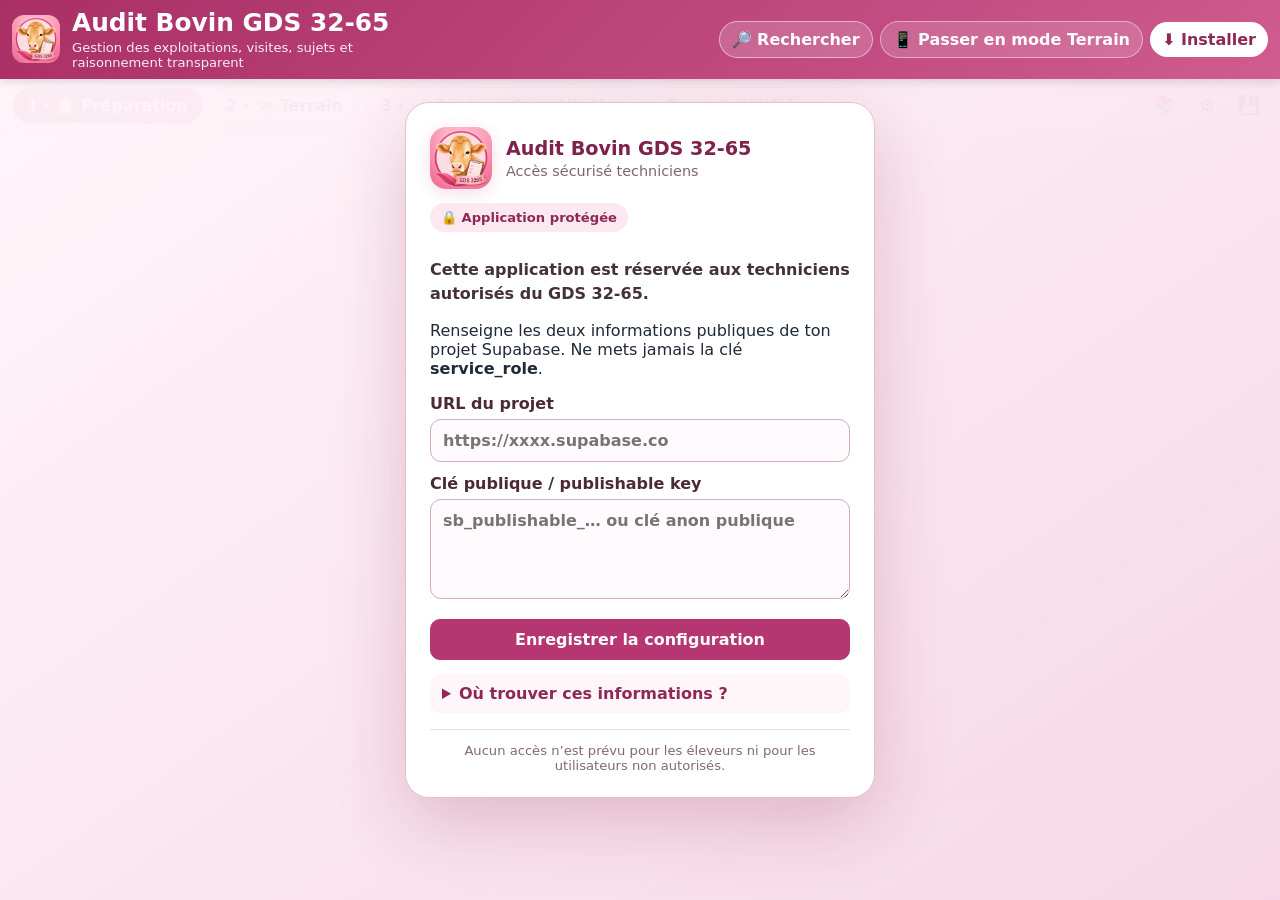
==== commit 8d54f834: "Add files via upload" ====
--- a/index.html
+++ b/index.html
@@ -7,21 +7,21 @@
   <meta name="apple-mobile-web-app-capable" content="yes" />
   <meta name="apple-mobile-web-app-status-bar-style" content="default" />
   <meta name="apple-mobile-web-app-title" content="Audit Bovin" />
-  <link rel="manifest" href="./manifest.webmanifest?v=14.6.21.116" crossorigin="use-credentials" />
-  <link rel="apple-touch-icon" href="icon-192.png?v=14.6.21.116" />
-  <link rel="stylesheet" href="styles.css?v=14.6.21.116" />
+  <link rel="manifest" href="./manifest.webmanifest?v=14.6.21.117" crossorigin="use-credentials" />
+  <link rel="apple-touch-icon" href="icon-192.png?v=14.6.21.117" />
+  <link rel="stylesheet" href="styles.css?v=14.6.21.117" />
   <title>Audit Bovin GDS 32-65</title>
 </head>
 <body class="auth-locked">
   <header class="app-header">
     <div class="brand-wrap">
-      <img src="icon-192.png?v=14.6.21.116" class="brand-icon" alt="" />
+      <img src="icon-192.png?v=14.6.21.117" class="brand-icon" alt="" />
       <div>
         <h1>Audit Bovin GDS 32-65</h1>
         <p>Gestion des exploitations, visites, sujets et raisonnement transparent</p>
       </div>
     </div>
-    <div class="header-tools"><span class="version">v14.6.21.116</span></div>
+    <div class="header-tools"><span class="version">v14.6.21.117</span></div>
   </header>
 
   <div class="workflow-nav" aria-label="Phases de visite">
@@ -70,8 +70,8 @@
 
   <input id="json-file-input" type="file" accept="application/json,.json" hidden />
 
-  <script src="jszip.min.js?v=14.6.21.116"></script>
-  <script type="module" src="app.js?v=14.6.21.116"></script>
-  <script src="cloud-sync.js?v=14.6.21.116"></script>
+  <script src="jszip.min.js?v=14.6.21.117"></script>
+  <script type="module" src="app.js?v=14.6.21.117"></script>
+  <script src="cloud-sync.js?v=14.6.21.117"></script>
 </body>
 </html>
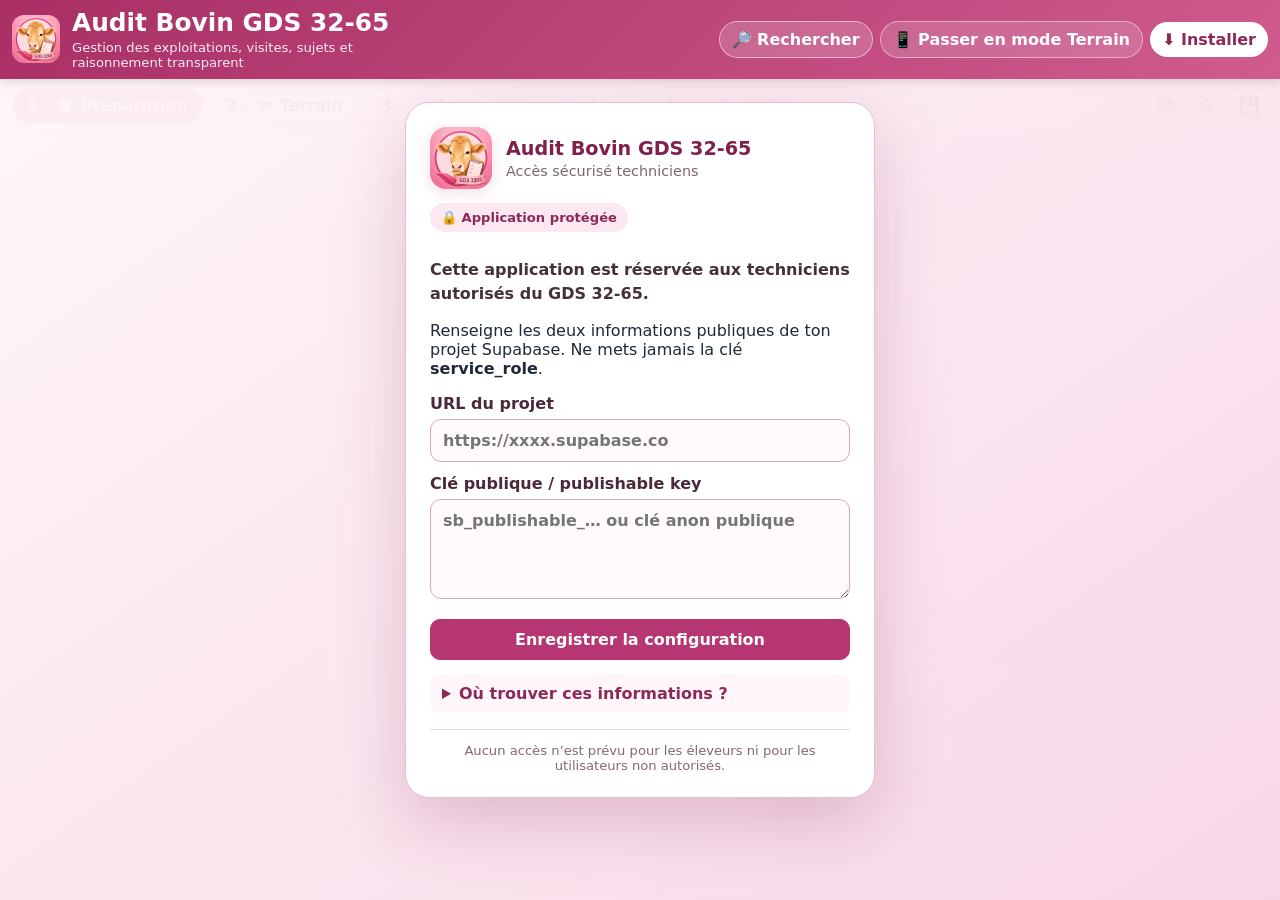
==== commit 29b4512d: "Add files via upload" ====
--- a/index.html
+++ b/index.html
@@ -7,21 +7,21 @@
   <meta name="apple-mobile-web-app-capable" content="yes" />
   <meta name="apple-mobile-web-app-status-bar-style" content="default" />
   <meta name="apple-mobile-web-app-title" content="Audit Bovin" />
-  <link rel="manifest" href="./manifest.webmanifest?v=14.6.21.117" crossorigin="use-credentials" />
-  <link rel="apple-touch-icon" href="icon-192.png?v=14.6.21.117" />
-  <link rel="stylesheet" href="styles.css?v=14.6.21.117" />
+  <link rel="manifest" href="./manifest.webmanifest?v=14.6.21.118" crossorigin="use-credentials" />
+  <link rel="apple-touch-icon" href="icon-192.png?v=14.6.21.118" />
+  <link rel="stylesheet" href="styles.css?v=14.6.21.118" />
   <title>Audit Bovin GDS 32-65</title>
 </head>
 <body class="auth-locked">
   <header class="app-header">
     <div class="brand-wrap">
-      <img src="icon-192.png?v=14.6.21.117" class="brand-icon" alt="" />
+      <img src="icon-192.png?v=14.6.21.118" class="brand-icon" alt="" />
       <div>
         <h1>Audit Bovin GDS 32-65</h1>
         <p>Gestion des exploitations, visites, sujets et raisonnement transparent</p>
       </div>
     </div>
-    <div class="header-tools"><span class="version">v14.6.21.117</span></div>
+    <div class="header-tools"><span class="version">v14.6.21.118</span></div>
   </header>
 
   <div class="workflow-nav" aria-label="Phases de visite">
@@ -70,8 +70,8 @@
 
   <input id="json-file-input" type="file" accept="application/json,.json" hidden />
 
-  <script src="jszip.min.js?v=14.6.21.117"></script>
-  <script type="module" src="app.js?v=14.6.21.117"></script>
-  <script src="cloud-sync.js?v=14.6.21.117"></script>
+  <script src="jszip.min.js?v=14.6.21.118"></script>
+  <script type="module" src="app.js?v=14.6.21.118"></script>
+  <script src="cloud-sync.js?v=14.6.21.118"></script>
 </body>
 </html>
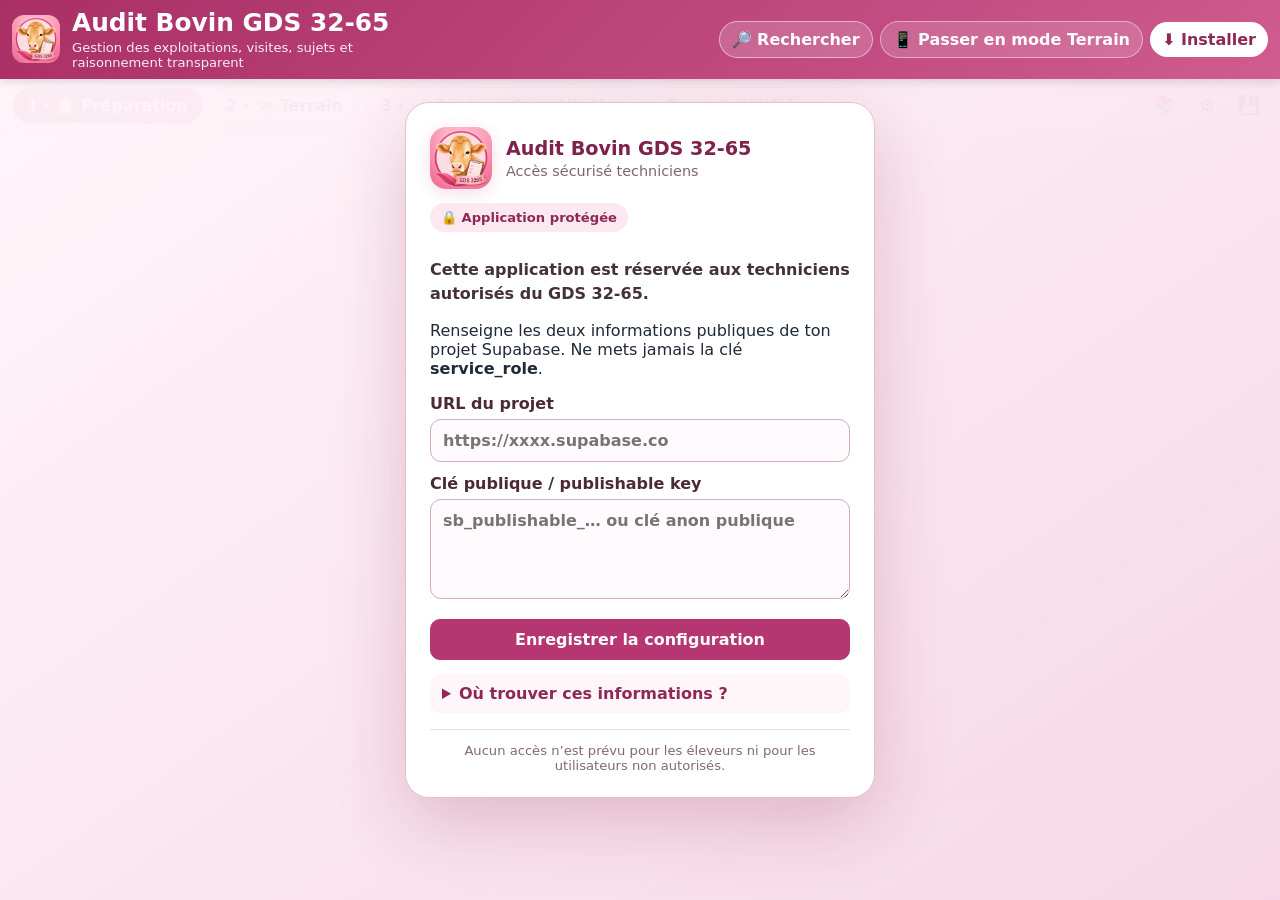
==== commit 5ea229be: "Add files via upload" ====
--- a/index.html
+++ b/index.html
@@ -7,21 +7,21 @@
   <meta name="apple-mobile-web-app-capable" content="yes" />
   <meta name="apple-mobile-web-app-status-bar-style" content="default" />
   <meta name="apple-mobile-web-app-title" content="Audit Bovin" />
-  <link rel="manifest" href="./manifest.webmanifest?v=14.6.21.118" crossorigin="use-credentials" />
-  <link rel="apple-touch-icon" href="icon-192.png?v=14.6.21.118" />
-  <link rel="stylesheet" href="styles.css?v=14.6.21.118" />
+  <link rel="manifest" href="./manifest.webmanifest?v=14.6.21.119" crossorigin="use-credentials" />
+  <link rel="apple-touch-icon" href="icon-192.png?v=14.6.21.119" />
+  <link rel="stylesheet" href="styles.css?v=14.6.21.119" />
   <title>Audit Bovin GDS 32-65</title>
 </head>
 <body class="auth-locked">
   <header class="app-header">
     <div class="brand-wrap">
-      <img src="icon-192.png?v=14.6.21.118" class="brand-icon" alt="" />
+      <img src="icon-192.png?v=14.6.21.119" class="brand-icon" alt="" />
       <div>
         <h1>Audit Bovin GDS 32-65</h1>
         <p>Gestion des exploitations, visites, sujets et raisonnement transparent</p>
       </div>
     </div>
-    <div class="header-tools"><span class="version">v14.6.21.118</span></div>
+    <div class="header-tools"><span class="version">v14.6.21.119</span></div>
   </header>
 
   <div class="workflow-nav" aria-label="Phases de visite">
@@ -50,6 +50,7 @@
     <button class="nav-btn" data-phase-item="terrain" data-view="photos">📷 Photos</button>
     <button class="nav-btn" data-phase-item="terrain" data-view="checkout">✅ Check-up fin de visite</button>
     <button class="nav-btn" data-phase-item="report" data-view="nutrition">🧪 Analyse nutritionnelle</button>
+    <button class="nav-btn" data-phase-item="report" data-view="labimports">📥 Imports analyses</button>
     <button class="nav-btn" data-phase-item="report" data-view="reproduction">🐄 Reproduction</button>
     <button class="nav-btn" data-phase-item="report" data-view="metabolic">🧬 Profil métabolique</button>
     <button class="nav-btn" data-phase-item="report" data-view="parasitism">🦠 Parasitisme</button>
@@ -70,8 +71,8 @@
 
   <input id="json-file-input" type="file" accept="application/json,.json" hidden />
 
-  <script src="jszip.min.js?v=14.6.21.118"></script>
-  <script type="module" src="app.js?v=14.6.21.118"></script>
-  <script src="cloud-sync.js?v=14.6.21.118"></script>
+  <script src="jszip.min.js?v=14.6.21.119"></script>
+  <script type="module" src="app.js?v=14.6.21.119"></script>
+  <script src="cloud-sync.js?v=14.6.21.119"></script>
 </body>
 </html>
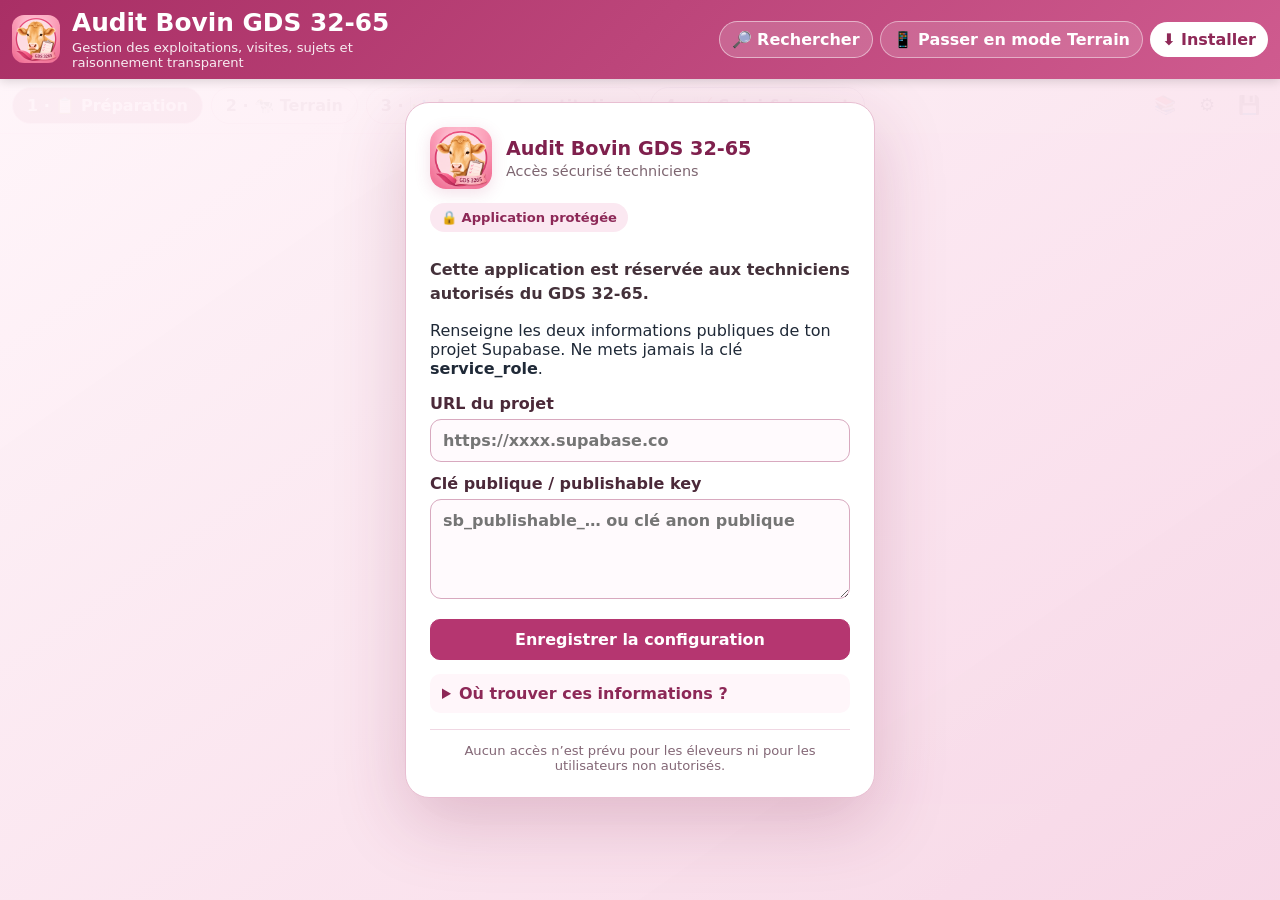
==== commit 78e1084f: "Add files via upload" ====
--- a/index.html
+++ b/index.html
@@ -7,21 +7,21 @@
   <meta name="apple-mobile-web-app-capable" content="yes" />
   <meta name="apple-mobile-web-app-status-bar-style" content="default" />
   <meta name="apple-mobile-web-app-title" content="Audit Bovin" />
-  <link rel="manifest" href="./manifest.webmanifest?v=14.6.21.119" crossorigin="use-credentials" />
-  <link rel="apple-touch-icon" href="icon-192.png?v=14.6.21.119" />
-  <link rel="stylesheet" href="styles.css?v=14.6.21.119" />
+  <link rel="manifest" href="./manifest.webmanifest?v=14.6.21.120" crossorigin="use-credentials" />
+  <link rel="apple-touch-icon" href="icon-192.png?v=14.6.21.120" />
+  <link rel="stylesheet" href="styles.css?v=14.6.21.120" />
   <title>Audit Bovin GDS 32-65</title>
 </head>
 <body class="auth-locked">
   <header class="app-header">
     <div class="brand-wrap">
-      <img src="icon-192.png?v=14.6.21.119" class="brand-icon" alt="" />
+      <img src="icon-192.png?v=14.6.21.120" class="brand-icon" alt="" />
       <div>
         <h1>Audit Bovin GDS 32-65</h1>
         <p>Gestion des exploitations, visites, sujets et raisonnement transparent</p>
       </div>
     </div>
-    <div class="header-tools"><span class="version">v14.6.21.119</span></div>
+    <div class="header-tools"><span class="version">v14.6.21.120</span></div>
   </header>
 
   <div class="workflow-nav" aria-label="Phases de visite">
@@ -71,8 +71,8 @@
 
   <input id="json-file-input" type="file" accept="application/json,.json" hidden />
 
-  <script src="jszip.min.js?v=14.6.21.119"></script>
-  <script type="module" src="app.js?v=14.6.21.119"></script>
-  <script src="cloud-sync.js?v=14.6.21.119"></script>
+  <script src="jszip.min.js?v=14.6.21.120"></script>
+  <script type="module" src="app.js?v=14.6.21.120"></script>
+  <script src="cloud-sync.js?v=14.6.21.120"></script>
 </body>
 </html>
--- a/styles.css
+++ b/styles.css
@@ -1149,3 +1149,6 @@
 .forage-lab-details>summary{cursor:pointer;font-size:1rem}
 .forage-lab-group{margin-top:14px;padding-top:10px;border-top:1px dashed #ead4df}
 .forage-lab-group h4{margin:0 0 8px}
+
+/* v14.6.21.120 — lecture fonctionnelle oligos + cycle sol/fourrage/eau/ration/animal */
+.trace-element-grid{display:grid;grid-template-columns:repeat(2,minmax(0,1fr));gap:12px;margin-top:12px}.trace-element-card{border:1px solid #d9dfe0;border-radius:12px;padding:12px;background:#fff}.trace-element-card.danger{border-left:5px solid #c43b3b}.trace-element-card.warning{border-left:5px solid #d79a22}.trace-element-card.positive{border-left:5px solid #358b5c}.trace-element-card>div:first-child{display:flex;justify-content:space-between;gap:8px;align-items:flex-start}.trace-antagonists{margin-top:10px;padding-top:8px;border-top:1px dashed #ddd}.trace-antagonists p{margin:6px 0}.cycle-flow{display:grid;grid-template-columns:1fr auto 1fr auto 1fr auto 1fr auto 1fr;gap:8px;align-items:stretch;margin:12px 0}.cycle-stage{border:1px solid #d6ded9;border-radius:10px;padding:10px;background:#fff;min-width:0}.cycle-stage strong,.cycle-stage span,.cycle-stage small{display:block}.cycle-stage span{margin-top:5px}.cycle-stage small{margin-top:6px;color:#5f6c64}.cycle-stage.missing{opacity:.62;border-style:dashed}.cycle-arrow{display:grid;place-items:center;font-size:1.4rem;font-weight:800}.report-cycle .cycle-flow{display:grid;grid-template-columns:repeat(5,1fr);gap:8px}.report-cycle .cycle-arrow{display:none}.report-cycle .cycle-stage{break-inside:avoid-page}.trace-guide details{margin-top:14px}@media(max-width:900px){.trace-element-grid{grid-template-columns:1fr}.cycle-flow,.report-cycle .cycle-flow{grid-template-columns:1fr}.cycle-arrow{transform:rotate(90deg)}}
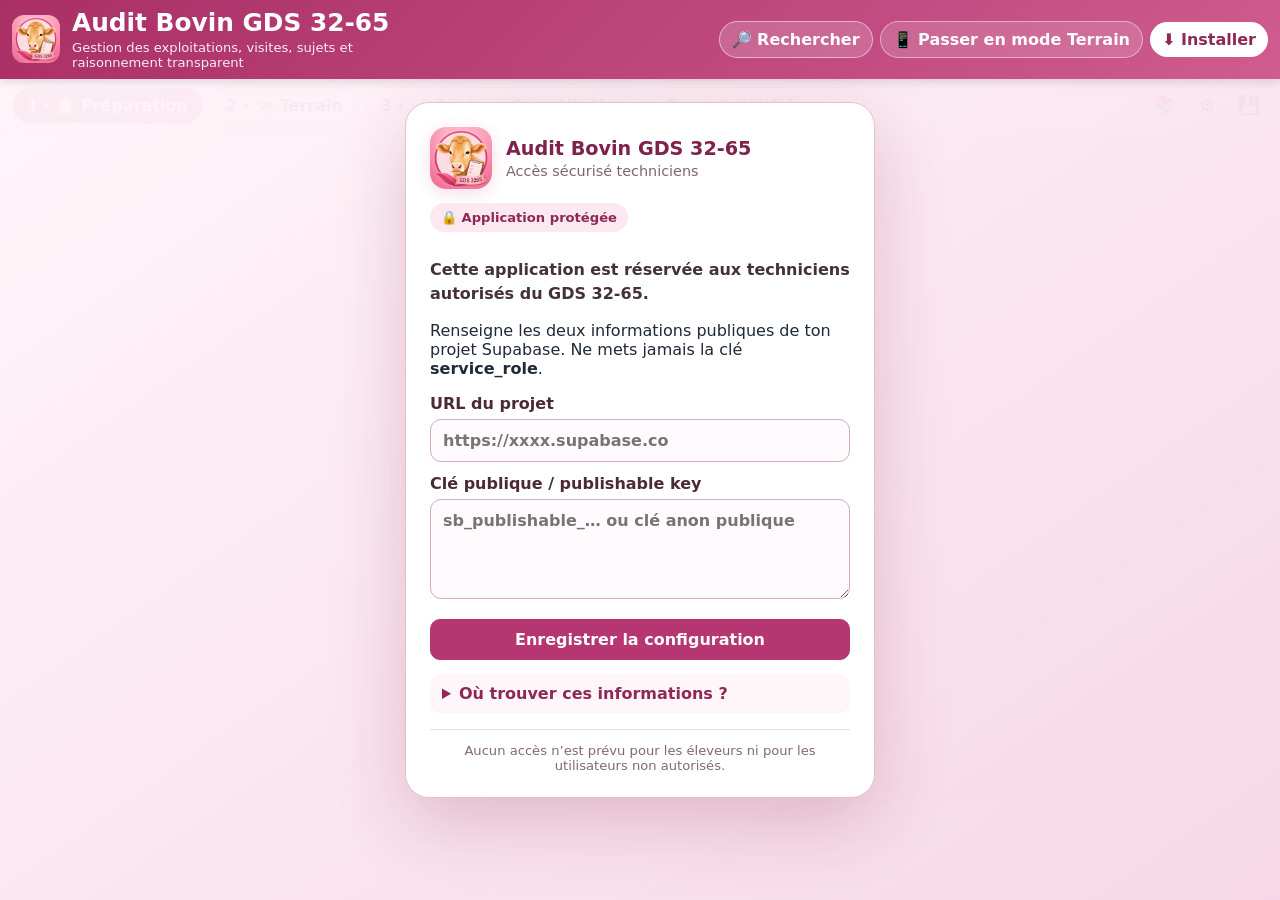
==== commit 86e3fc6e: "Add files via upload" ====
--- a/index.html
+++ b/index.html
@@ -7,21 +7,21 @@
   <meta name="apple-mobile-web-app-capable" content="yes" />
   <meta name="apple-mobile-web-app-status-bar-style" content="default" />
   <meta name="apple-mobile-web-app-title" content="Audit Bovin" />
-  <link rel="manifest" href="./manifest.webmanifest?v=14.6.21.120" crossorigin="use-credentials" />
-  <link rel="apple-touch-icon" href="icon-192.png?v=14.6.21.120" />
-  <link rel="stylesheet" href="styles.css?v=14.6.21.120" />
+  <link rel="manifest" href="./manifest.webmanifest?v=14.6.21.122" crossorigin="use-credentials" />
+  <link rel="apple-touch-icon" href="icon-192.png?v=14.6.21.122" />
+  <link rel="stylesheet" href="styles.css?v=14.6.21.122" />
   <title>Audit Bovin GDS 32-65</title>
 </head>
 <body class="auth-locked">
   <header class="app-header">
     <div class="brand-wrap">
-      <img src="icon-192.png?v=14.6.21.120" class="brand-icon" alt="" />
+      <img src="icon-192.png?v=14.6.21.122" class="brand-icon" alt="" />
       <div>
         <h1>Audit Bovin GDS 32-65</h1>
         <p>Gestion des exploitations, visites, sujets et raisonnement transparent</p>
       </div>
     </div>
-    <div class="header-tools"><span class="version">v14.6.21.120</span></div>
+    <div class="header-tools"><span class="version">v14.6.21.122</span></div>
   </header>
 
   <div class="workflow-nav" aria-label="Phases de visite">
@@ -69,10 +69,10 @@
     <div class="toast" role="status"></div>
   </template>
 
-  <input id="json-file-input" type="file" accept="application/json,.json" hidden />
+  <input id="json-file-input" type="file" accept="application/json,.json,.zip,application/zip" hidden />
 
-  <script src="jszip.min.js?v=14.6.21.120"></script>
-  <script type="module" src="app.js?v=14.6.21.120"></script>
-  <script src="cloud-sync.js?v=14.6.21.120"></script>
+  <script src="jszip.min.js?v=14.6.21.122"></script>
+  <script type="module" src="app.js?v=14.6.21.122"></script>
+  <script src="cloud-sync.js?v=14.6.21.122"></script>
 </body>
 </html>
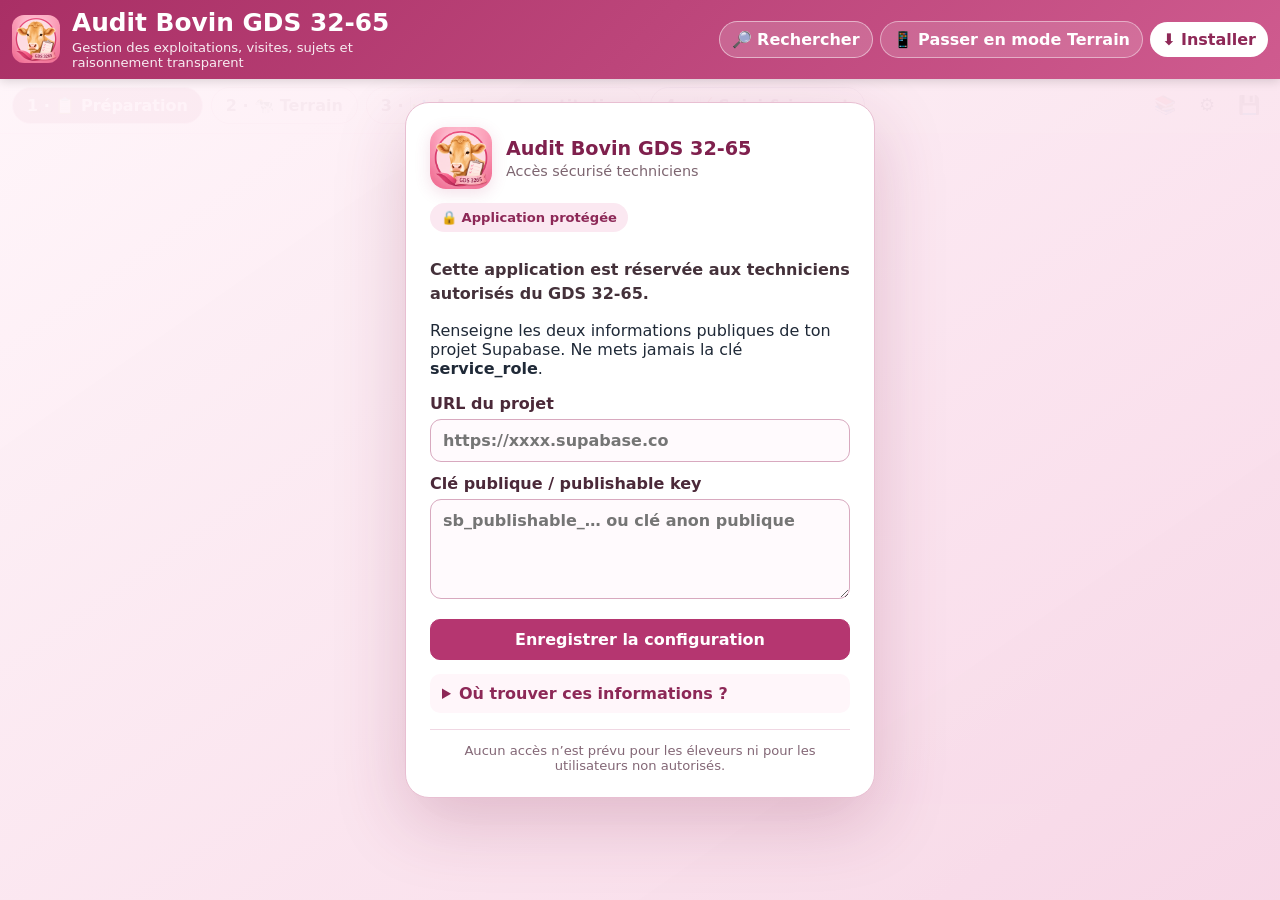
==== commit 9593f460: "Add files via upload" ====
--- a/index.html
+++ b/index.html
@@ -7,21 +7,21 @@
   <meta name="apple-mobile-web-app-capable" content="yes" />
   <meta name="apple-mobile-web-app-status-bar-style" content="default" />
   <meta name="apple-mobile-web-app-title" content="Audit Bovin" />
-  <link rel="manifest" href="./manifest.webmanifest?v=14.6.21.122" crossorigin="use-credentials" />
-  <link rel="apple-touch-icon" href="icon-192.png?v=14.6.21.122" />
-  <link rel="stylesheet" href="styles.css?v=14.6.21.122" />
+  <link rel="manifest" href="./manifest.webmanifest?v=14.6.21.123" crossorigin="use-credentials" />
+  <link rel="apple-touch-icon" href="icon-192.png?v=14.6.21.123" />
+  <link rel="stylesheet" href="styles.css?v=14.6.21.123" />
   <title>Audit Bovin GDS 32-65</title>
 </head>
 <body class="auth-locked">
   <header class="app-header">
     <div class="brand-wrap">
-      <img src="icon-192.png?v=14.6.21.122" class="brand-icon" alt="" />
+      <img src="icon-192.png?v=14.6.21.123" class="brand-icon" alt="" />
       <div>
         <h1>Audit Bovin GDS 32-65</h1>
         <p>Gestion des exploitations, visites, sujets et raisonnement transparent</p>
       </div>
     </div>
-    <div class="header-tools"><span class="version">v14.6.21.122</span></div>
+    <div class="header-tools"><span class="version">v14.6.21.123</span></div>
   </header>
 
   <div class="workflow-nav" aria-label="Phases de visite">
@@ -71,8 +71,8 @@
 
   <input id="json-file-input" type="file" accept="application/json,.json,.zip,application/zip" hidden />
 
-  <script src="jszip.min.js?v=14.6.21.122"></script>
-  <script type="module" src="app.js?v=14.6.21.122"></script>
-  <script src="cloud-sync.js?v=14.6.21.122"></script>
+  <script src="jszip.min.js?v=14.6.21.123"></script>
+  <script type="module" src="app.js?v=14.6.21.123"></script>
+  <script src="cloud-sync.js?v=14.6.21.123"></script>
 </body>
 </html>
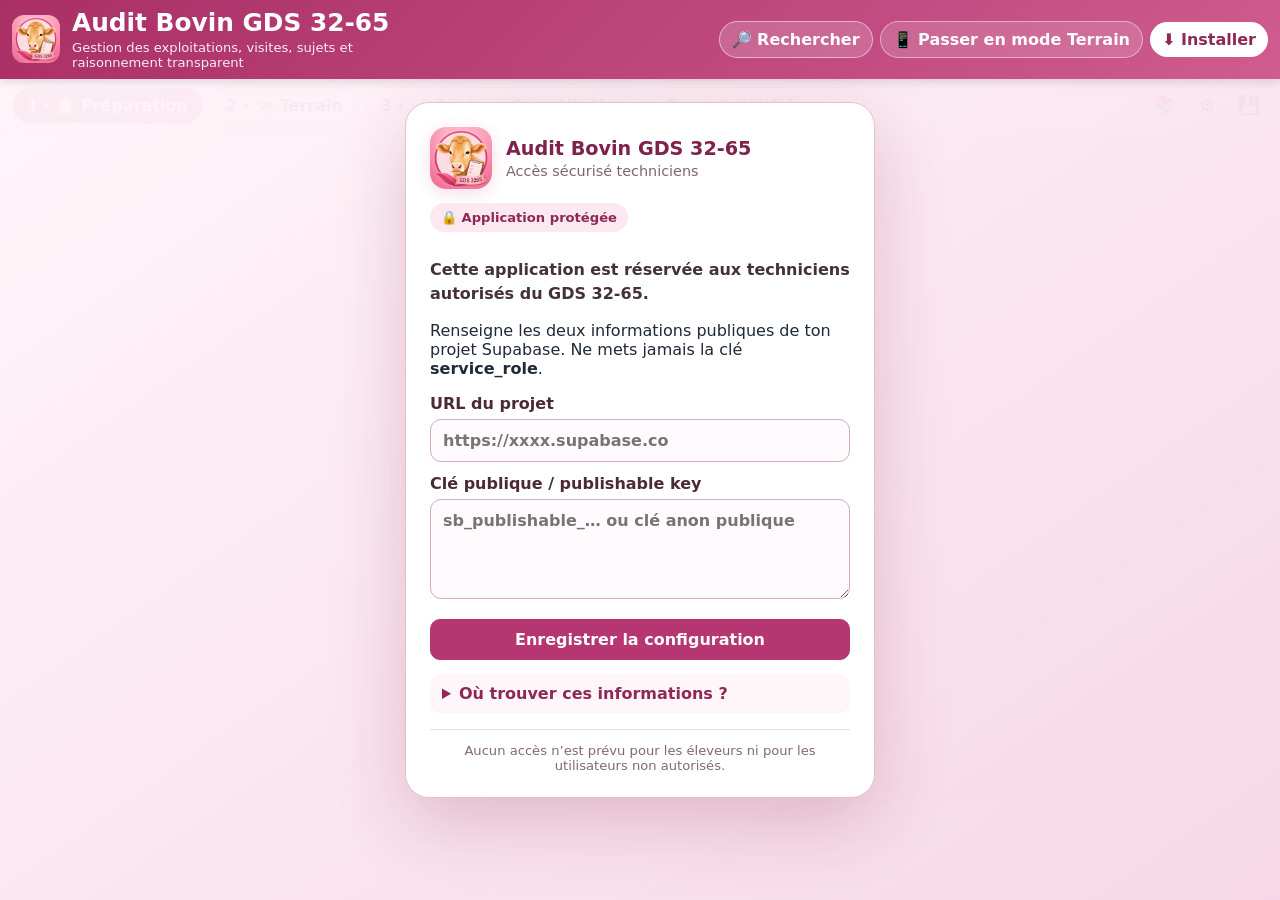
==== commit 51f24416: "Add files via upload" ====
--- a/index.html
+++ b/index.html
@@ -7,21 +7,21 @@
   <meta name="apple-mobile-web-app-capable" content="yes" />
   <meta name="apple-mobile-web-app-status-bar-style" content="default" />
   <meta name="apple-mobile-web-app-title" content="Audit Bovin" />
-  <link rel="manifest" href="./manifest.webmanifest?v=14.6.21.123" crossorigin="use-credentials" />
-  <link rel="apple-touch-icon" href="icon-192.png?v=14.6.21.123" />
-  <link rel="stylesheet" href="styles.css?v=14.6.21.123" />
+  <link rel="manifest" href="./manifest.webmanifest?v=14.6.21.124" crossorigin="use-credentials" />
+  <link rel="apple-touch-icon" href="icon-192.png?v=14.6.21.124" />
+  <link rel="stylesheet" href="styles.css?v=14.6.21.124" />
   <title>Audit Bovin GDS 32-65</title>
 </head>
 <body class="auth-locked">
   <header class="app-header">
     <div class="brand-wrap">
-      <img src="icon-192.png?v=14.6.21.123" class="brand-icon" alt="" />
+      <img src="icon-192.png?v=14.6.21.124" class="brand-icon" alt="" />
       <div>
         <h1>Audit Bovin GDS 32-65</h1>
         <p>Gestion des exploitations, visites, sujets et raisonnement transparent</p>
       </div>
     </div>
-    <div class="header-tools"><span class="version">v14.6.21.123</span></div>
+    <div class="header-tools"><span class="version">v14.6.21.124</span></div>
   </header>
 
   <div class="workflow-nav" aria-label="Phases de visite">
@@ -71,8 +71,8 @@
 
   <input id="json-file-input" type="file" accept="application/json,.json,.zip,application/zip" hidden />
 
-  <script src="jszip.min.js?v=14.6.21.123"></script>
-  <script type="module" src="app.js?v=14.6.21.123"></script>
-  <script src="cloud-sync.js?v=14.6.21.123"></script>
+  <script src="jszip.min.js?v=14.6.21.124"></script>
+  <script type="module" src="app.js?v=14.6.21.124"></script>
+  <script src="cloud-sync.js?v=14.6.21.124"></script>
 </body>
 </html>
